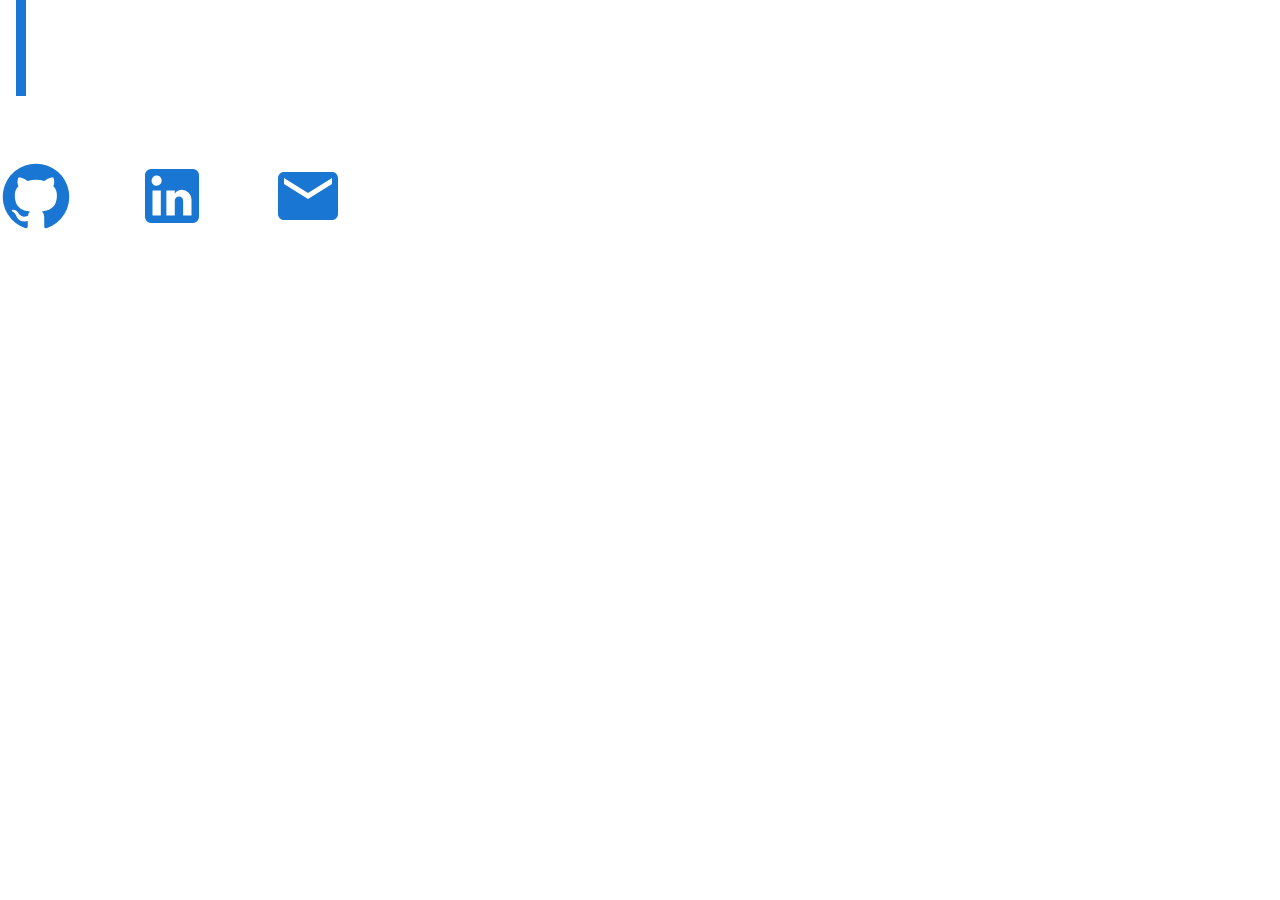
==== index.html @ e05b1ebb "Updates" ====
<!DOCTYPE html><html lang="en" class="__className_44dabe"><head><meta charSet="utf-8"/><meta name="viewport" content="width=device-width, initial-scale=1"/><link rel="stylesheet" href="/website-build/_next/static/css/e8fe97ada428298b.css" data-precedence="next"/><link rel="stylesheet" href="/website-build/_next/static/css/3a82fc1472b6bb05.css" data-precedence="next"/><link rel="preload" as="script" fetchPriority="low" href="/website-build/_next/static/chunks/webpack-947803f2d8a65e13.js"/><script src="/website-build/_next/static/chunks/fd9d1056-d5b733dbcd8c54a1.js" async=""></script><script src="/website-build/_next/static/chunks/117-b6a5d0a01ce06315.js" async=""></script><script src="/website-build/_next/static/chunks/main-app-50cdcb3164bb8b66.js" async=""></script><script src="/website-build/_next/static/chunks/327-fd8b7369ca1334af.js" async=""></script><script src="/website-build/_next/static/chunks/928-8347e9b13b8f50fe.js" async=""></script><script src="/website-build/_next/static/chunks/app/page-9af390b9cbb44f68.js" async=""></script><script src="/website-build/_next/static/chunks/938-7ade468c02d6ae38.js" async=""></script><script src="/website-build/_next/static/chunks/app/layout-f3f5866c9e7e3c21.js" async=""></script><title>mokbel.dev</title><meta name="description" content="Personal Website"/><script src="/website-build/_next/static/chunks/polyfills-42372ed130431b0a.js" noModule=""></script><style data-emotion="mui-global y6euv5">html{-webkit-font-smoothing:antialiased;-moz-osx-font-smoothing:grayscale;box-sizing:border-box;-webkit-text-size-adjust:100%;}*,*::before,*::after{box-sizing:inherit;}strong,b{font-weight:700;}body{margin:0;color:rgba(0, 0, 0, 0.87);font-family:var(--font-roboto);font-weight:400;font-size:1rem;line-height:1.5;background-color:#fff;}@media print{body{background-color:#fff;}}body::backdrop{background-color:#fff;}</style><style data-emotion="mui-global 0"></style><style data-emotion="mui 1r7uait 17jzeau 1x6xssp e5cudg 10xgo81 693i66 r39245">.mui-1r7uait{display:-webkit-box;display:-webkit-flex;display:-ms-flexbox;display:flex;-webkit-flex-direction:column;-ms-flex-direction:column;flex-direction:column;}.mui-1r7uait>:not(style):not(style){margin:0;}.mui-1r7uait>:not(style)~:not(style){margin-top:64px;}.mui-17jzeau{margin:0;font-family:var(--font-roboto);font-weight:300;font-size:6rem;line-height:1.167;color:#1976d2;font-family:'__Fira_Code_5d20d9','__Fira_Code_Fallback_5d20d9';}.mui-1x6xssp{margin-left:16px;width:0.1em;height:1em;background-color:#1976d2;-webkit-animation:blink 500ms infinite step-end;animation:blink 500ms infinite step-end;}@-webkit-keyframes blink{from{opacity:0;}50%{opacity:1;}}@keyframes blink{from{opacity:0;}50%{opacity:1;}}.mui-e5cudg{display:-webkit-box;display:-webkit-flex;display:-ms-flexbox;display:flex;-webkit-flex-direction:row;-ms-flex-direction:row;flex-direction:row;}.mui-e5cudg>:not(style):not(style){margin:0;}.mui-e5cudg>:not(style)~:not(style){margin-left:64px;}.mui-10xgo81{font-family:var(--font-roboto);font-weight:500;font-size:0.875rem;line-height:1.75;text-transform:uppercase;min-width:64px;padding:6px 16px;border:0;border-radius:4px;-webkit-transition:background-color 250ms cubic-bezier(0.4, 0, 0.2, 1) 0ms,box-shadow 250ms cubic-bezier(0.4, 0, 0.2, 1) 0ms,border-color 250ms cubic-bezier(0.4, 0, 0.2, 1) 0ms,color 250ms cubic-bezier(0.4, 0, 0.2, 1) 0ms;transition:background-color 250ms cubic-bezier(0.4, 0, 0.2, 1) 0ms,box-shadow 250ms cubic-bezier(0.4, 0, 0.2, 1) 0ms,border-color 250ms cubic-bezier(0.4, 0, 0.2, 1) 0ms,color 250ms cubic-bezier(0.4, 0, 0.2, 1) 0ms;color:var(--variant-containedColor);background-color:var(--variant-containedBg);box-shadow:0px 3px 1px -2px rgba(0,0,0,0.2),0px 2px 2px 0px rgba(0,0,0,0.14),0px 1px 5px 0px rgba(0,0,0,0.12);--variant-textColor:#1976d2;--variant-outlinedColor:#1976d2;--variant-outlinedBorder:rgba(25, 118, 210, 0.5);--variant-containedColor:#fff;--variant-containedBg:#1976d2;box-shadow:none;padding:0px;color:var(--variant-containedBg);background-color:transparent;}.mui-10xgo81:hover{-webkit-text-decoration:none;text-decoration:none;}.mui-10xgo81.Mui-disabled{color:rgba(0, 0, 0, 0.26);}.mui-10xgo81:hover{box-shadow:0px 2px 4px -1px rgba(0,0,0,0.2),0px 4px 5px 0px rgba(0,0,0,0.14),0px 1px 10px 0px rgba(0,0,0,0.12);}@media (hover: none){.mui-10xgo81:hover{box-shadow:0px 3px 1px -2px rgba(0,0,0,0.2),0px 2px 2px 0px rgba(0,0,0,0.14),0px 1px 5px 0px rgba(0,0,0,0.12);}}.mui-10xgo81:active{box-shadow:0px 5px 5px -3px rgba(0,0,0,0.2),0px 8px 10px 1px rgba(0,0,0,0.14),0px 3px 14px 2px rgba(0,0,0,0.12);}.mui-10xgo81.Mui-focusVisible{box-shadow:0px 3px 5px -1px rgba(0,0,0,0.2),0px 6px 10px 0px rgba(0,0,0,0.14),0px 1px 18px 0px rgba(0,0,0,0.12);}.mui-10xgo81.Mui-disabled{color:rgba(0, 0, 0, 0.26);box-shadow:none;background-color:rgba(0, 0, 0, 0.12);}@media (hover: hover){.mui-10xgo81:hover{--variant-containedBg:#1565c0;--variant-textBg:rgba(25, 118, 210, 0.04);--variant-outlinedBorder:#1976d2;--variant-outlinedBg:rgba(25, 118, 210, 0.04);}}.mui-10xgo81:hover{box-shadow:none;}.mui-10xgo81.Mui-focusVisible{box-shadow:none;}.mui-10xgo81:active{box-shadow:none;}.mui-10xgo81.Mui-disabled{box-shadow:none;}.mui-693i66{display:-webkit-inline-box;display:-webkit-inline-flex;display:-ms-inline-flexbox;display:inline-flex;-webkit-align-items:center;-webkit-box-align:center;-ms-flex-align:center;align-items:center;-webkit-box-pack:center;-ms-flex-pack:center;-webkit-justify-content:center;justify-content:center;position:relative;box-sizing:border-box;-webkit-tap-highlight-color:transparent;background-color:transparent;outline:0;border:0;margin:0;border-radius:0;padding:0;cursor:pointer;-webkit-user-select:none;-moz-user-select:none;-ms-user-select:none;user-select:none;vertical-align:middle;-moz-appearance:none;-webkit-appearance:none;-webkit-text-decoration:none;text-decoration:none;color:inherit;font-family:var(--font-roboto);font-weight:500;font-size:0.875rem;line-height:1.75;text-transform:uppercase;min-width:64px;padding:6px 16px;border:0;border-radius:4px;-webkit-transition:background-color 250ms cubic-bezier(0.4, 0, 0.2, 1) 0ms,box-shadow 250ms cubic-bezier(0.4, 0, 0.2, 1) 0ms,border-color 250ms cubic-bezier(0.4, 0, 0.2, 1) 0ms,color 250ms cubic-bezier(0.4, 0, 0.2, 1) 0ms;transition:background-color 250ms cubic-bezier(0.4, 0, 0.2, 1) 0ms,box-shadow 250ms cubic-bezier(0.4, 0, 0.2, 1) 0ms,border-color 250ms cubic-bezier(0.4, 0, 0.2, 1) 0ms,color 250ms cubic-bezier(0.4, 0, 0.2, 1) 0ms;color:var(--variant-containedColor);background-color:var(--variant-containedBg);box-shadow:0px 3px 1px -2px rgba(0,0,0,0.2),0px 2px 2px 0px rgba(0,0,0,0.14),0px 1px 5px 0px rgba(0,0,0,0.12);--variant-textColor:#1976d2;--variant-outlinedColor:#1976d2;--variant-outlinedBorder:rgba(25, 118, 210, 0.5);--variant-containedColor:#fff;--variant-containedBg:#1976d2;box-shadow:none;padding:0px;color:var(--variant-containedBg);background-color:transparent;}.mui-693i66::-moz-focus-inner{border-style:none;}.mui-693i66.Mui-disabled{pointer-events:none;cursor:default;}@media print{.mui-693i66{-webkit-print-color-adjust:exact;color-adjust:exact;}}.mui-693i66:hover{-webkit-text-decoration:none;text-decoration:none;}.mui-693i66.Mui-disabled{color:rgba(0, 0, 0, 0.26);}.mui-693i66:hover{box-shadow:0px 2px 4px -1px rgba(0,0,0,0.2),0px 4px 5px 0px rgba(0,0,0,0.14),0px 1px 10px 0px rgba(0,0,0,0.12);}@media (hover: none){.mui-693i66:hover{box-shadow:0px 3px 1px -2px rgba(0,0,0,0.2),0px 2px 2px 0px rgba(0,0,0,0.14),0px 1px 5px 0px rgba(0,0,0,0.12);}}.mui-693i66:active{box-shadow:0px 5px 5px -3px rgba(0,0,0,0.2),0px 8px 10px 1px rgba(0,0,0,0.14),0px 3px 14px 2px rgba(0,0,0,0.12);}.mui-693i66.Mui-focusVisible{box-shadow:0px 3px 5px -1px rgba(0,0,0,0.2),0px 6px 10px 0px rgba(0,0,0,0.14),0px 1px 18px 0px rgba(0,0,0,0.12);}.mui-693i66.Mui-disabled{color:rgba(0, 0, 0, 0.26);box-shadow:none;background-color:rgba(0, 0, 0, 0.12);}@media (hover: hover){.mui-693i66:hover{--variant-containedBg:#1565c0;--variant-textBg:rgba(25, 118, 210, 0.04);--variant-outlinedBorder:#1976d2;--variant-outlinedBg:rgba(25, 118, 210, 0.04);}}.mui-693i66:hover{box-shadow:none;}.mui-693i66.Mui-focusVisible{box-shadow:none;}.mui-693i66:active{box-shadow:none;}.mui-693i66.Mui-disabled{box-shadow:none;}.mui-r39245{-webkit-user-select:none;-moz-user-select:none;-ms-user-select:none;user-select:none;width:1em;height:1em;display:inline-block;-webkit-flex-shrink:0;-ms-flex-negative:0;flex-shrink:0;-webkit-transition:fill 200ms cubic-bezier(0.4, 0, 0.2, 1) 0ms;transition:fill 200ms cubic-bezier(0.4, 0, 0.2, 1) 0ms;fill:currentColor;font-size:1.5rem;font-size:72px;padding:0px;}</style></head><body><div class="MuiStack-root h-screen justify-center mui-1r7uait"><h1 class="MuiTypography-root MuiTypography-h1 flex justify-center mui-17jzeau"><div class="MuiBox-root mui-1x6xssp"></div></h1><div class="MuiStack-root justify-center mui-e5cudg"><a class="MuiButtonBase-root MuiButton-root MuiButton-contained MuiButton-containedPrimary MuiButton-sizeMedium MuiButton-containedSizeMedium MuiButton-colorPrimary MuiButton-disableElevation MuiButton-root MuiButton-contained MuiButton-containedPrimary MuiButton-sizeMedium MuiButton-containedSizeMedium MuiButton-colorPrimary MuiButton-disableElevation mui-693i66" tabindex="0" target="_blank" href="https://github.com/AbdeI1" rel="noopener"><svg class="MuiSvgIcon-root MuiSvgIcon-fontSizeMedium mui-r39245" focusable="false" aria-hidden="true" viewBox="0 0 24 24" data-testid="GitHubIcon"><path d="M12 1.27a11 11 0 00-3.48 21.46c.55.09.73-.28.73-.55v-1.84c-3.03.64-3.67-1.46-3.67-1.46-.55-1.29-1.28-1.65-1.28-1.65-.92-.65.1-.65.1-.65 1.1 0 1.73 1.1 1.73 1.1.92 1.65 2.57 1.2 3.21.92a2 2 0 01.64-1.47c-2.47-.27-5.04-1.19-5.04-5.5 0-1.1.46-2.1 1.2-2.84a3.76 3.76 0 010-2.93s.91-.28 3.11 1.1c1.8-.49 3.7-.49 5.5 0 2.1-1.38 3.02-1.1 3.02-1.1a3.76 3.76 0 010 2.93c.83.74 1.2 1.74 1.2 2.94 0 4.21-2.57 5.13-5.04 5.4.45.37.82.92.82 2.02v3.03c0 .27.1.64.73.55A11 11 0 0012 1.27"></path></svg></a><a class="MuiButtonBase-root MuiButton-root MuiButton-contained MuiButton-containedPrimary MuiButton-sizeMedium MuiButton-containedSizeMedium MuiButton-colorPrimary MuiButton-disableElevation MuiButton-root MuiButton-contained MuiButton-containedPrimary MuiButton-sizeMedium MuiButton-containedSizeMedium MuiButton-colorPrimary MuiButton-disableElevation mui-693i66" tabindex="0" target="_blank" href="https://www.linkedin.com/in/abdelrahman-mokbel/" rel="noopener"><svg class="MuiSvgIcon-root MuiSvgIcon-fontSizeMedium mui-r39245" focusable="false" aria-hidden="true" viewBox="0 0 24 24" data-testid="LinkedInIcon"><path d="M19 3a2 2 0 0 1 2 2v14a2 2 0 0 1-2 2H5a2 2 0 0 1-2-2V5a2 2 0 0 1 2-2h14m-.5 15.5v-5.3a3.26 3.26 0 0 0-3.26-3.26c-.85 0-1.84.52-2.32 1.3v-1.11h-2.79v8.37h2.79v-4.93c0-.77.62-1.4 1.39-1.4a1.4 1.4 0 0 1 1.4 1.4v4.93h2.79M6.88 8.56a1.68 1.68 0 0 0 1.68-1.68c0-.93-.75-1.69-1.68-1.69a1.69 1.69 0 0 0-1.69 1.69c0 .93.76 1.68 1.69 1.68m1.39 9.94v-8.37H5.5v8.37h2.77z"></path></svg></a><a class="MuiButtonBase-root MuiButton-root MuiButton-contained MuiButton-containedPrimary MuiButton-sizeMedium MuiButton-containedSizeMedium MuiButton-colorPrimary MuiButton-disableElevation MuiButton-root MuiButton-contained MuiButton-containedPrimary MuiButton-sizeMedium MuiButton-containedSizeMedium MuiButton-colorPrimary MuiButton-disableElevation mui-693i66" tabindex="0" target="_blank" href="mailto:abdelrahmanmmokbel@gmail.com" rel="noopener"><svg class="MuiSvgIcon-root MuiSvgIcon-fontSizeMedium mui-r39245" focusable="false" aria-hidden="true" viewBox="0 0 24 24" data-testid="EmailIcon"><path d="M20 4H4c-1.1 0-1.99.9-1.99 2L2 18c0 1.1.9 2 2 2h16c1.1 0 2-.9 2-2V6c0-1.1-.9-2-2-2m0 4-8 5-8-5V6l8 5 8-5z"></path></svg></a></div></div><script src="/website-build/_next/static/chunks/webpack-947803f2d8a65e13.js" async=""></script><script>(self.__next_f=self.__next_f||[]).push([0]);self.__next_f.push([2,null])</script><script>self.__next_f.push([1,"1:HL[\"/website-build/_next/static/css/e8fe97ada428298b.css\",\"style\"]\n2:HL[\"/website-build/_next/static/css/3a82fc1472b6bb05.css\",\"style\"]\n"])</script><script>self.__next_f.push([1,"3:I[2846,[],\"\"]\n5:I[1530,[\"327\",\"static/chunks/327-fd8b7369ca1334af.js\",\"928\",\"static/chunks/928-8347e9b13b8f50fe.js\",\"931\",\"static/chunks/app/page-9af390b9cbb44f68.js\"],\"default\"]\n6:I[3792,[\"327\",\"static/chunks/327-fd8b7369ca1334af.js\",\"928\",\"static/chunks/928-8347e9b13b8f50fe.js\",\"931\",\"static/chunks/app/page-9af390b9cbb44f68.js\"],\"TypeWriter\"]\n7:I[9581,[\"327\",\"static/chunks/327-fd8b7369ca1334af.js\",\"928\",\"static/chunks/928-8347e9b13b8f50fe.js\",\"931\",\"static/chunks/app/page-9af390b9cbb44f68.js\"],\"default\"]\n8:I[7601,[\"327\",\"static/chunks/327-fd8b7369ca1334af.js\",\"928\",\"static/chunks/928-8347e9b13b8f50fe.js\",\"931\",\"static/chunks/app/page-9af390b9cbb44f68.js\"],\"default\"]\n9:I[3706,[\"327\",\"static/chunks/327-fd8b7369ca1334af.js\",\"928\",\"static/chunks/928-8347e9b13b8f50fe.js\",\"931\",\"static/chunks/app/page-9af390b9cbb44f68.js\"],\"default\"]\na:I[1360,[\"327\",\"static/chunks/327-fd8b7369ca1334af.js\",\"928\",\"static/chunks/928-8347e9b13b8f50fe.js\",\"931\",\"static/chunks/app/page-9af390b9cbb44f68.js\"],\"default\"]\nb:I[291,[\"327\",\"static/chunks/327-fd8b7369ca1334af.js\",\"938\",\"static/chunks/938-7ade468c02d6ae38.js\",\"185\",\"static/chunks/app/layout-f3f5866c9e7e3c21.js\"],\"default\"]\nc:I[2145,[\"327\",\"static/chunks/327-fd8b7369ca1334af.js\",\"938\",\"static/chunks/938-7ade468c02d6ae38.js\",\"185\",\"static/chunks/app/layout-f3f5866c9e7e3c21.js\"],\"default\"]\nd:I[9500,[\"327\",\"static/chunks/327-fd8b7369ca1334af.js\",\"938\",\"static/chunks/938-7ade468c02d6ae38.js\",\"185\",\"static/chunks/app/layout-f3f5866c9e7e3c21.js\"],\"default\"]\ne:I[3062,[\"327\",\"static/chunks/327-fd8b7369ca1334af.js\",\"938\",\"static/chunks/938-7ade468c02d6ae38.js\",\"185\",\"static/chunks/app/layout-f3f5866c9e7e3c21.js\"],\"default\"]\nf:I[4707,[],\"\"]\n10:I[6423,[],\"\"]\n12:I[1060,[],\"\"]\n13:[]\n"])</script><script>self.__next_f.push([1,"0:[\"$\",\"$L3\",null,{\"buildId\":\"EjnTlNpWVt8RBeDaIZHJJ\",\"assetPrefix\":\"/website-build\",\"urlParts\":[\"\",\"\"],\"initialTree\":[\"\",{\"children\":[\"__PAGE__\",{}]},\"$undefined\",\"$undefined\",true],\"initialSeedData\":[\"\",{\"children\":[\"__PAGE__\",{},[[\"$L4\",[\"$\",\"$L5\",null,{\"spacing\":8,\"className\":\"h-screen justify-center\",\"children\":[[\"$\",\"$L6\",null,{\"variant\":\"h1\",\"color\":\"primary\",\"fontFamily\":\"'__Fira_Code_5d20d9', '__Fira_Code_Fallback_5d20d9'\",\"children\":\"Abdelrahman Mokbel\"}],[\"$\",\"$L5\",null,{\"direction\":\"row\",\"spacing\":8,\"className\":\"justify-center\",\"children\":[[\"$\",\"$L7\",\"0\",{\"disableElevation\":true,\"target\":\"_blank\",\"href\":\"https://github.com/AbdeI1\",\"rel\":\"noopener\",\"variant\":\"contained\",\"sx\":{\"padding\":0,\"color\":\"var(--variant-containedBg)\",\"bgcolor\":\"transparent\"},\"children\":[\"$\",\"$L8\",null,{\"sx\":{\"fontSize\":72,\"padding\":0}}]}],[\"$\",\"$L7\",\"1\",{\"disableElevation\":true,\"target\":\"_blank\",\"href\":\"https://www.linkedin.com/in/abdelrahman-mokbel/\",\"rel\":\"noopener\",\"variant\":\"contained\",\"sx\":{\"padding\":0,\"color\":\"var(--variant-containedBg)\",\"bgcolor\":\"transparent\"},\"children\":[\"$\",\"$L9\",null,{\"sx\":{\"fontSize\":72,\"padding\":0}}]}],[\"$\",\"$L7\",\"2\",{\"disableElevation\":true,\"target\":\"_blank\",\"href\":\"mailto:abdelrahmanmmokbel@gmail.com\",\"rel\":\"noopener\",\"variant\":\"contained\",\"sx\":{\"padding\":0,\"color\":\"var(--variant-containedBg)\",\"bgcolor\":\"transparent\"},\"children\":[\"$\",\"$La\",null,{\"sx\":{\"fontSize\":72,\"padding\":0}}]}]]}]]}],[[\"$\",\"link\",\"0\",{\"rel\":\"stylesheet\",\"href\":\"/website-build/_next/static/css/3a82fc1472b6bb05.css\",\"precedence\":\"next\",\"crossOrigin\":\"$undefined\"}]]],null],null]},[[[[\"$\",\"link\",\"0\",{\"rel\":\"stylesheet\",\"href\":\"/website-build/_next/static/css/e8fe97ada428298b.css\",\"precedence\":\"next\",\"crossOrigin\":\"$undefined\"}]],[\"$\",\"$Lb\",null,{\"children\":[\"$\",\"$Lc\",null,{\"theme\":\"$d\",\"children\":[[\"$\",\"$Le\",null,{}],[\"$\",\"html\",null,{\"lang\":\"en\",\"className\":\"__className_44dabe\",\"children\":[\"$\",\"body\",null,{\"children\":[\"$\",\"$Lf\",null,{\"parallelRouterKey\":\"children\",\"segmentPath\":[\"children\"],\"error\":\"$undefined\",\"errorStyles\":\"$undefined\",\"errorScripts\":\"$undefined\",\"template\":[\"$\",\"$L10\",null,{}],\"templateStyles\":\"$undefined\",\"templateScripts\":\"$undefined\",\"notFound\":[[\"$\",\"title\",null,{\"children\":\"404: This page could not be found.\"}],[\"$\",\"div\",null,{\"style\":{\"fontFamily\":\"system-ui,\\\"Segoe UI\\\",Roboto,Helvetica,Arial,sans-serif,\\\"Apple Color Emoji\\\",\\\"Segoe UI Emoji\\\"\",\"height\":\"100vh\",\"textAlign\":\"center\",\"display\":\"flex\",\"flexDirection\":\"column\",\"alignItems\":\"center\",\"justifyContent\":\"center\"},\"children\":[\"$\",\"div\",null,{\"children\":[[\"$\",\"style\",null,{\"dangerouslySetInnerHTML\":{\"__html\":\"body{color:#000;background:#fff;margin:0}.next-error-h1{border-right:1px solid rgba(0,0,0,.3)}@media (prefers-color-scheme:dark){body{color:#fff;background:#000}.next-error-h1{border-right:1px solid rgba(255,255,255,.3)}}\"}}],[\"$\",\"h1\",null,{\"className\":\"next-error-h1\",\"style\":{\"display\":\"inline-block\",\"margin\":\"0 20px 0 0\",\"padding\":\"0 23px 0 0\",\"fontSize\":24,\"fontWeight\":500,\"verticalAlign\":\"top\",\"lineHeight\":\"49px\"},\"children\":\"404\"}],[\"$\",\"div\",null,{\"style\":{\"display\":\"inline-block\"},\"children\":[\"$\",\"h2\",null,{\"style\":{\"fontSize\":14,\"fontWeight\":400,\"lineHeight\":\"49px\",\"margin\":0},\"children\":\"This page could not be found.\"}]}]]}]}]],\"notFoundStyles\":[]}]}]}]]}]}]],null],null],\"couldBeIntercepted\":false,\"initialHead\":[null,\"$L11\"],\"globalErrorComponent\":\"$12\",\"missingSlots\":\"$W13\"}]\n"])</script><script>self.__next_f.push([1,"11:[[\"$\",\"meta\",\"0\",{\"name\":\"viewport\",\"content\":\"width=device-width, initial-scale=1\"}],[\"$\",\"meta\",\"1\",{\"charSet\":\"utf-8\"}],[\"$\",\"title\",\"2\",{\"children\":\"mokbel.dev\"}],[\"$\",\"meta\",\"3\",{\"name\":\"description\",\"content\":\"Personal Website\"}]]\n4:null\n"])</script></body></html>
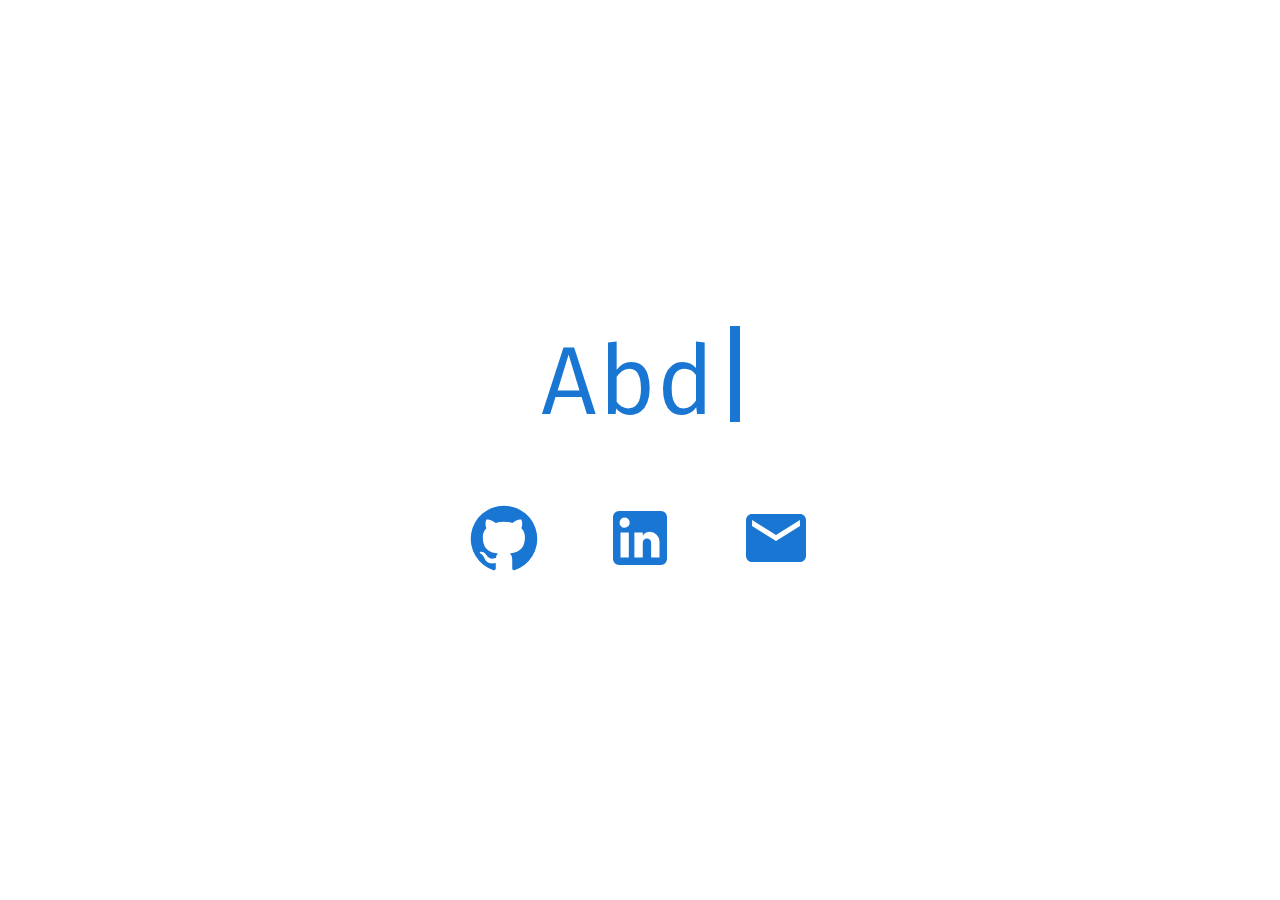
==== commit 09813cda: "Updates" ====
--- a/index.html
+++ b/index.html
@@ -1 +1 @@
-<!DOCTYPE html><html lang="en" class="__className_44dabe"><head><meta charSet="utf-8"/><meta name="viewport" content="width=device-width, initial-scale=1"/><link rel="stylesheet" href="/website-build/_next/static/css/e8fe97ada428298b.css" data-precedence="next"/><link rel="stylesheet" href="/website-build/_next/static/css/3a82fc1472b6bb05.css" data-precedence="next"/><link rel="preload" as="script" fetchPriority="low" href="/website-build/_next/static/chunks/webpack-947803f2d8a65e13.js"/><script src="/website-build/_next/static/chunks/fd9d1056-d5b733dbcd8c54a1.js" async=""></script><script src="/website-build/_next/static/chunks/117-b6a5d0a01ce06315.js" async=""></script><script src="/website-build/_next/static/chunks/main-app-50cdcb3164bb8b66.js" async=""></script><script src="/website-build/_next/static/chunks/327-fd8b7369ca1334af.js" async=""></script><script src="/website-build/_next/static/chunks/928-8347e9b13b8f50fe.js" async=""></script><script src="/website-build/_next/static/chunks/app/page-9af390b9cbb44f68.js" async=""></script><script src="/website-build/_next/static/chunks/938-7ade468c02d6ae38.js" async=""></script><script src="/website-build/_next/static/chunks/app/layout-f3f5866c9e7e3c21.js" async=""></script><title>mokbel.dev</title><meta name="description" content="Personal Website"/><script src="/website-build/_next/static/chunks/polyfills-42372ed130431b0a.js" noModule=""></script><style data-emotion="mui-global y6euv5">html{-webkit-font-smoothing:antialiased;-moz-osx-font-smoothing:grayscale;box-sizing:border-box;-webkit-text-size-adjust:100%;}*,*::before,*::after{box-sizing:inherit;}strong,b{font-weight:700;}body{margin:0;color:rgba(0, 0, 0, 0.87);font-family:var(--font-roboto);font-weight:400;font-size:1rem;line-height:1.5;background-color:#fff;}@media print{body{background-color:#fff;}}body::backdrop{background-color:#fff;}</style><style data-emotion="mui-global 0"></style><style data-emotion="mui 1r7uait 17jzeau 1x6xssp e5cudg 10xgo81 693i66 r39245">.mui-1r7uait{display:-webkit-box;display:-webkit-flex;display:-ms-flexbox;display:flex;-webkit-flex-direction:column;-ms-flex-direction:column;flex-direction:column;}.mui-1r7uait>:not(style):not(style){margin:0;}.mui-1r7uait>:not(style)~:not(style){margin-top:64px;}.mui-17jzeau{margin:0;font-family:var(--font-roboto);font-weight:300;font-size:6rem;line-height:1.167;color:#1976d2;font-family:'__Fira_Code_5d20d9','__Fira_Code_Fallback_5d20d9';}.mui-1x6xssp{margin-left:16px;width:0.1em;height:1em;background-color:#1976d2;-webkit-animation:blink 500ms infinite step-end;animation:blink 500ms infinite step-end;}@-webkit-keyframes blink{from{opacity:0;}50%{opacity:1;}}@keyframes blink{from{opacity:0;}50%{opacity:1;}}.mui-e5cudg{display:-webkit-box;display:-webkit-flex;display:-ms-flexbox;display:flex;-webkit-flex-direction:row;-ms-flex-direction:row;flex-direction:row;}.mui-e5cudg>:not(style):not(style){margin:0;}.mui-e5cudg>:not(style)~:not(style){margin-left:64px;}.mui-10xgo81{font-family:var(--font-roboto);font-weight:500;font-size:0.875rem;line-height:1.75;text-transform:uppercase;min-width:64px;padding:6px 16px;border:0;border-radius:4px;-webkit-transition:background-color 250ms cubic-bezier(0.4, 0, 0.2, 1) 0ms,box-shadow 250ms cubic-bezier(0.4, 0, 0.2, 1) 0ms,border-color 250ms cubic-bezier(0.4, 0, 0.2, 1) 0ms,color 250ms cubic-bezier(0.4, 0, 0.2, 1) 0ms;transition:background-color 250ms cubic-bezier(0.4, 0, 0.2, 1) 0ms,box-shadow 250ms cubic-bezier(0.4, 0, 0.2, 1) 0ms,border-color 250ms cubic-bezier(0.4, 0, 0.2, 1) 0ms,color 250ms cubic-bezier(0.4, 0, 0.2, 1) 0ms;color:var(--variant-containedColor);background-color:var(--variant-containedBg);box-shadow:0px 3px 1px -2px rgba(0,0,0,0.2),0px 2px 2px 0px rgba(0,0,0,0.14),0px 1px 5px 0px rgba(0,0,0,0.12);--variant-textColor:#1976d2;--variant-outlinedColor:#1976d2;--variant-outlinedBorder:rgba(25, 118, 210, 0.5);--variant-containedColor:#fff;--variant-containedBg:#1976d2;box-shadow:none;padding:0px;color:var(--variant-containedBg);background-color:transparent;}.mui-10xgo81:hover{-webkit-text-decoration:none;text-decoration:none;}.mui-10xgo81.Mui-disabled{color:rgba(0, 0, 0, 0.26);}.mui-10xgo81:hover{box-shadow:0px 2px 4px -1px rgba(0,0,0,0.2),0px 4px 5px 0px rgba(0,0,0,0.14),0px 1px 10px 0px rgba(0,0,0,0.12);}@media (hover: none){.mui-10xgo81:hover{box-shadow:0px 3px 1px -2px rgba(0,0,0,0.2),0px 2px 2px 0px rgba(0,0,0,0.14),0px 1px 5px 0px rgba(0,0,0,0.12);}}.mui-10xgo81:active{box-shadow:0px 5px 5px -3px rgba(0,0,0,0.2),0px 8px 10px 1px rgba(0,0,0,0.14),0px 3px 14px 2px rgba(0,0,0,0.12);}.mui-10xgo81.Mui-focusVisible{box-shadow:0px 3px 5px -1px rgba(0,0,0,0.2),0px 6px 10px 0px rgba(0,0,0,0.14),0px 1px 18px 0px rgba(0,0,0,0.12);}.mui-10xgo81.Mui-disabled{color:rgba(0, 0, 0, 0.26);box-shadow:none;background-color:rgba(0, 0, 0, 0.12);}@media (hover: hover){.mui-10xgo81:hover{--variant-containedBg:#1565c0;--variant-textBg:rgba(25, 118, 210, 0.04);--variant-outlinedBorder:#1976d2;--variant-outlinedBg:rgba(25, 118, 210, 0.04);}}.mui-10xgo81:hover{box-shadow:none;}.mui-10xgo81.Mui-focusVisible{box-shadow:none;}.mui-10xgo81:active{box-shadow:none;}.mui-10xgo81.Mui-disabled{box-shadow:none;}.mui-693i66{display:-webkit-inline-box;display:-webkit-inline-flex;display:-ms-inline-flexbox;display:inline-flex;-webkit-align-items:center;-webkit-box-align:center;-ms-flex-align:center;align-items:center;-webkit-box-pack:center;-ms-flex-pack:center;-webkit-justify-content:center;justify-content:center;position:relative;box-sizing:border-box;-webkit-tap-highlight-color:transparent;background-color:transparent;outline:0;border:0;margin:0;border-radius:0;padding:0;cursor:pointer;-webkit-user-select:none;-moz-user-select:none;-ms-user-select:none;user-select:none;vertical-align:middle;-moz-appearance:none;-webkit-appearance:none;-webkit-text-decoration:none;text-decoration:none;color:inherit;font-family:var(--font-roboto);font-weight:500;font-size:0.875rem;line-height:1.75;text-transform:uppercase;min-width:64px;padding:6px 16px;border:0;border-radius:4px;-webkit-transition:background-color 250ms cubic-bezier(0.4, 0, 0.2, 1) 0ms,box-shadow 250ms cubic-bezier(0.4, 0, 0.2, 1) 0ms,border-color 250ms cubic-bezier(0.4, 0, 0.2, 1) 0ms,color 250ms cubic-bezier(0.4, 0, 0.2, 1) 0ms;transition:background-color 250ms cubic-bezier(0.4, 0, 0.2, 1) 0ms,box-shadow 250ms cubic-bezier(0.4, 0, 0.2, 1) 0ms,border-color 250ms cubic-bezier(0.4, 0, 0.2, 1) 0ms,color 250ms cubic-bezier(0.4, 0, 0.2, 1) 0ms;color:var(--variant-containedColor);background-color:var(--variant-containedBg);box-shadow:0px 3px 1px -2px rgba(0,0,0,0.2),0px 2px 2px 0px rgba(0,0,0,0.14),0px 1px 5px 0px rgba(0,0,0,0.12);--variant-textColor:#1976d2;--variant-outlinedColor:#1976d2;--variant-outlinedBorder:rgba(25, 118, 210, 0.5);--variant-containedColor:#fff;--variant-containedBg:#1976d2;box-shadow:none;padding:0px;color:var(--variant-containedBg);background-color:transparent;}.mui-693i66::-moz-focus-inner{border-style:none;}.mui-693i66.Mui-disabled{pointer-events:none;cursor:default;}@media print{.mui-693i66{-webkit-print-color-adjust:exact;color-adjust:exact;}}.mui-693i66:hover{-webkit-text-decoration:none;text-decoration:none;}.mui-693i66.Mui-disabled{color:rgba(0, 0, 0, 0.26);}.mui-693i66:hover{box-shadow:0px 2px 4px -1px rgba(0,0,0,0.2),0px 4px 5px 0px rgba(0,0,0,0.14),0px 1px 10px 0px rgba(0,0,0,0.12);}@media (hover: none){.mui-693i66:hover{box-shadow:0px 3px 1px -2px rgba(0,0,0,0.2),0px 2px 2px 0px rgba(0,0,0,0.14),0px 1px 5px 0px rgba(0,0,0,0.12);}}.mui-693i66:active{box-shadow:0px 5px 5px -3px rgba(0,0,0,0.2),0px 8px 10px 1px rgba(0,0,0,0.14),0px 3px 14px 2px rgba(0,0,0,0.12);}.mui-693i66.Mui-focusVisible{box-shadow:0px 3px 5px -1px rgba(0,0,0,0.2),0px 6px 10px 0px rgba(0,0,0,0.14),0px 1px 18px 0px rgba(0,0,0,0.12);}.mui-693i66.Mui-disabled{color:rgba(0, 0, 0, 0.26);box-shadow:none;background-color:rgba(0, 0, 0, 0.12);}@media (hover: hover){.mui-693i66:hover{--variant-containedBg:#1565c0;--variant-textBg:rgba(25, 118, 210, 0.04);--variant-outlinedBorder:#1976d2;--variant-outlinedBg:rgba(25, 118, 210, 0.04);}}.mui-693i66:hover{box-shadow:none;}.mui-693i66.Mui-focusVisible{box-shadow:none;}.mui-693i66:active{box-shadow:none;}.mui-693i66.Mui-disabled{box-shadow:none;}.mui-r39245{-webkit-user-select:none;-moz-user-select:none;-ms-user-select:none;user-select:none;width:1em;height:1em;display:inline-block;-webkit-flex-shrink:0;-ms-flex-negative:0;flex-shrink:0;-webkit-transition:fill 200ms cubic-bezier(0.4, 0, 0.2, 1) 0ms;transition:fill 200ms cubic-bezier(0.4, 0, 0.2, 1) 0ms;fill:currentColor;font-size:1.5rem;font-size:72px;padding:0px;}</style></head><body><div class="MuiStack-root h-screen justify-center mui-1r7uait"><h1 class="MuiTypography-root MuiTypography-h1 flex justify-center mui-17jzeau"><div class="MuiBox-root mui-1x6xssp"></div></h1><div class="MuiStack-root justify-center mui-e5cudg"><a class="MuiButtonBase-root MuiButton-root MuiButton-contained MuiButton-containedPrimary MuiButton-sizeMedium MuiButton-containedSizeMedium MuiButton-colorPrimary MuiButton-disableElevation MuiButton-root MuiButton-contained MuiButton-containedPrimary MuiButton-sizeMedium MuiButton-containedSizeMedium MuiButton-colorPrimary MuiButton-disableElevation mui-693i66" tabindex="0" target="_blank" href="https://github.com/AbdeI1" rel="noopener"><svg class="MuiSvgIcon-root MuiSvgIcon-fontSizeMedium mui-r39245" focusable="false" aria-hidden="true" viewBox="0 0 24 24" data-testid="GitHubIcon"><path d="M12 1.27a11 11 0 00-3.48 21.46c.55.09.73-.28.73-.55v-1.84c-3.03.64-3.67-1.46-3.67-1.46-.55-1.29-1.28-1.65-1.28-1.65-.92-.65.1-.65.1-.65 1.1 0 1.73 1.1 1.73 1.1.92 1.65 2.57 1.2 3.21.92a2 2 0 01.64-1.47c-2.47-.27-5.04-1.19-5.04-5.5 0-1.1.46-2.1 1.2-2.84a3.76 3.76 0 010-2.93s.91-.28 3.11 1.1c1.8-.49 3.7-.49 5.5 0 2.1-1.38 3.02-1.1 3.02-1.1a3.76 3.76 0 010 2.93c.83.74 1.2 1.74 1.2 2.94 0 4.21-2.57 5.13-5.04 5.4.45.37.82.92.82 2.02v3.03c0 .27.1.64.73.55A11 11 0 0012 1.27"></path></svg></a><a class="MuiButtonBase-root MuiButton-root MuiButton-contained MuiButton-containedPrimary MuiButton-sizeMedium MuiButton-containedSizeMedium MuiButton-colorPrimary MuiButton-disableElevation MuiButton-root MuiButton-contained MuiButton-containedPrimary MuiButton-sizeMedium MuiButton-containedSizeMedium MuiButton-colorPrimary MuiButton-disableElevation mui-693i66" tabindex="0" target="_blank" href="https://www.linkedin.com/in/abdelrahman-mokbel/" rel="noopener"><svg class="MuiSvgIcon-root MuiSvgIcon-fontSizeMedium mui-r39245" focusable="false" aria-hidden="true" viewBox="0 0 24 24" data-testid="LinkedInIcon"><path d="M19 3a2 2 0 0 1 2 2v14a2 2 0 0 1-2 2H5a2 2 0 0 1-2-2V5a2 2 0 0 1 2-2h14m-.5 15.5v-5.3a3.26 3.26 0 0 0-3.26-3.26c-.85 0-1.84.52-2.32 1.3v-1.11h-2.79v8.37h2.79v-4.93c0-.77.62-1.4 1.39-1.4a1.4 1.4 0 0 1 1.4 1.4v4.93h2.79M6.88 8.56a1.68 1.68 0 0 0 1.68-1.68c0-.93-.75-1.69-1.68-1.69a1.69 1.69 0 0 0-1.69 1.69c0 .93.76 1.68 1.69 1.68m1.39 9.94v-8.37H5.5v8.37h2.77z"></path></svg></a><a class="MuiButtonBase-root MuiButton-root MuiButton-contained MuiButton-containedPrimary MuiButton-sizeMedium MuiButton-containedSizeMedium MuiButton-colorPrimary MuiButton-disableElevation MuiButton-root MuiButton-contained MuiButton-containedPrimary MuiButton-sizeMedium MuiButton-containedSizeMedium MuiButton-colorPrimary MuiButton-disableElevation mui-693i66" tabindex="0" target="_blank" href="mailto:abdelrahmanmmokbel@gmail.com" rel="noopener"><svg class="MuiSvgIcon-root MuiSvgIcon-fontSizeMedium mui-r39245" focusable="false" aria-hidden="true" viewBox="0 0 24 24" data-testid="EmailIcon"><path d="M20 4H4c-1.1 0-1.99.9-1.99 2L2 18c0 1.1.9 2 2 2h16c1.1 0 2-.9 2-2V6c0-1.1-.9-2-2-2m0 4-8 5-8-5V6l8 5 8-5z"></path></svg></a></div></div><script src="/website-build/_next/static/chunks/webpack-947803f2d8a65e13.js" async=""></script><script>(self.__next_f=self.__next_f||[]).push([0]);self.__next_f.push([2,null])</script><script>self.__next_f.push([1,"1:HL[\"/website-build/_next/static/css/e8fe97ada428298b.css\",\"style\"]\n2:HL[\"/website-build/_next/static/css/3a82fc1472b6bb05.css\",\"style\"]\n"])</script><script>self.__next_f.push([1,"3:I[2846,[],\"\"]\n5:I[1530,[\"327\",\"static/chunks/327-fd8b7369ca1334af.js\",\"928\",\"static/chunks/928-8347e9b13b8f50fe.js\",\"931\",\"static/chunks/app/page-9af390b9cbb44f68.js\"],\"default\"]\n6:I[3792,[\"327\",\"static/chunks/327-fd8b7369ca1334af.js\",\"928\",\"static/chunks/928-8347e9b13b8f50fe.js\",\"931\",\"static/chunks/app/page-9af390b9cbb44f68.js\"],\"TypeWriter\"]\n7:I[9581,[\"327\",\"static/chunks/327-fd8b7369ca1334af.js\",\"928\",\"static/chunks/928-8347e9b13b8f50fe.js\",\"931\",\"static/chunks/app/page-9af390b9cbb44f68.js\"],\"default\"]\n8:I[7601,[\"327\",\"static/chunks/327-fd8b7369ca1334af.js\",\"928\",\"static/chunks/928-8347e9b13b8f50fe.js\",\"931\",\"static/chunks/app/page-9af390b9cbb44f68.js\"],\"default\"]\n9:I[3706,[\"327\",\"static/chunks/327-fd8b7369ca1334af.js\",\"928\",\"static/chunks/928-8347e9b13b8f50fe.js\",\"931\",\"static/chunks/app/page-9af390b9cbb44f68.js\"],\"default\"]\na:I[1360,[\"327\",\"static/chunks/327-fd8b7369ca1334af.js\",\"928\",\"static/chunks/928-8347e9b13b8f50fe.js\",\"931\",\"static/chunks/app/page-9af390b9cbb44f68.js\"],\"default\"]\nb:I[291,[\"327\",\"static/chunks/327-fd8b7369ca1334af.js\",\"938\",\"static/chunks/938-7ade468c02d6ae38.js\",\"185\",\"static/chunks/app/layout-f3f5866c9e7e3c21.js\"],\"default\"]\nc:I[2145,[\"327\",\"static/chunks/327-fd8b7369ca1334af.js\",\"938\",\"static/chunks/938-7ade468c02d6ae38.js\",\"185\",\"static/chunks/app/layout-f3f5866c9e7e3c21.js\"],\"default\"]\nd:I[9500,[\"327\",\"static/chunks/327-fd8b7369ca1334af.js\",\"938\",\"static/chunks/938-7ade468c02d6ae38.js\",\"185\",\"static/chunks/app/layout-f3f5866c9e7e3c21.js\"],\"default\"]\ne:I[3062,[\"327\",\"static/chunks/327-fd8b7369ca1334af.js\",\"938\",\"static/chunks/938-7ade468c02d6ae38.js\",\"185\",\"static/chunks/app/layout-f3f5866c9e7e3c21.js\"],\"default\"]\nf:I[4707,[],\"\"]\n10:I[6423,[],\"\"]\n12:I[1060,[],\"\"]\n13:[]\n"])</script><script>self.__next_f.push([1,"0:[\"$\",\"$L3\",null,{\"buildId\":\"EjnTlNpWVt8RBeDaIZHJJ\",\"assetPrefix\":\"/website-build\",\"urlParts\":[\"\",\"\"],\"initialTree\":[\"\",{\"children\":[\"__PAGE__\",{}]},\"$undefined\",\"$undefined\",true],\"initialSeedData\":[\"\",{\"children\":[\"__PAGE__\",{},[[\"$L4\",[\"$\",\"$L5\",null,{\"spacing\":8,\"className\":\"h-screen justify-center\",\"children\":[[\"$\",\"$L6\",null,{\"variant\":\"h1\",\"color\":\"primary\",\"fontFamily\":\"'__Fira_Code_5d20d9', '__Fira_Code_Fallback_5d20d9'\",\"children\":\"Abdelrahman Mokbel\"}],[\"$\",\"$L5\",null,{\"direction\":\"row\",\"spacing\":8,\"className\":\"justify-center\",\"children\":[[\"$\",\"$L7\",\"0\",{\"disableElevation\":true,\"target\":\"_blank\",\"href\":\"https://github.com/AbdeI1\",\"rel\":\"noopener\",\"variant\":\"contained\",\"sx\":{\"padding\":0,\"color\":\"var(--variant-containedBg)\",\"bgcolor\":\"transparent\"},\"children\":[\"$\",\"$L8\",null,{\"sx\":{\"fontSize\":72,\"padding\":0}}]}],[\"$\",\"$L7\",\"1\",{\"disableElevation\":true,\"target\":\"_blank\",\"href\":\"https://www.linkedin.com/in/abdelrahman-mokbel/\",\"rel\":\"noopener\",\"variant\":\"contained\",\"sx\":{\"padding\":0,\"color\":\"var(--variant-containedBg)\",\"bgcolor\":\"transparent\"},\"children\":[\"$\",\"$L9\",null,{\"sx\":{\"fontSize\":72,\"padding\":0}}]}],[\"$\",\"$L7\",\"2\",{\"disableElevation\":true,\"target\":\"_blank\",\"href\":\"mailto:abdelrahmanmmokbel@gmail.com\",\"rel\":\"noopener\",\"variant\":\"contained\",\"sx\":{\"padding\":0,\"color\":\"var(--variant-containedBg)\",\"bgcolor\":\"transparent\"},\"children\":[\"$\",\"$La\",null,{\"sx\":{\"fontSize\":72,\"padding\":0}}]}]]}]]}],[[\"$\",\"link\",\"0\",{\"rel\":\"stylesheet\",\"href\":\"/website-build/_next/static/css/3a82fc1472b6bb05.css\",\"precedence\":\"next\",\"crossOrigin\":\"$undefined\"}]]],null],null]},[[[[\"$\",\"link\",\"0\",{\"rel\":\"stylesheet\",\"href\":\"/website-build/_next/static/css/e8fe97ada428298b.css\",\"precedence\":\"next\",\"crossOrigin\":\"$undefined\"}]],[\"$\",\"$Lb\",null,{\"children\":[\"$\",\"$Lc\",null,{\"theme\":\"$d\",\"children\":[[\"$\",\"$Le\",null,{}],[\"$\",\"html\",null,{\"lang\":\"en\",\"className\":\"__className_44dabe\",\"children\":[\"$\",\"body\",null,{\"children\":[\"$\",\"$Lf\",null,{\"parallelRouterKey\":\"children\",\"segmentPath\":[\"children\"],\"error\":\"$undefined\",\"errorStyles\":\"$undefined\",\"errorScripts\":\"$undefined\",\"template\":[\"$\",\"$L10\",null,{}],\"templateStyles\":\"$undefined\",\"templateScripts\":\"$undefined\",\"notFound\":[[\"$\",\"title\",null,{\"children\":\"404: This page could not be found.\"}],[\"$\",\"div\",null,{\"style\":{\"fontFamily\":\"system-ui,\\\"Segoe UI\\\",Roboto,Helvetica,Arial,sans-serif,\\\"Apple Color Emoji\\\",\\\"Segoe UI Emoji\\\"\",\"height\":\"100vh\",\"textAlign\":\"center\",\"display\":\"flex\",\"flexDirection\":\"column\",\"alignItems\":\"center\",\"justifyContent\":\"center\"},\"children\":[\"$\",\"div\",null,{\"children\":[[\"$\",\"style\",null,{\"dangerouslySetInnerHTML\":{\"__html\":\"body{color:#000;background:#fff;margin:0}.next-error-h1{border-right:1px solid rgba(0,0,0,.3)}@media (prefers-color-scheme:dark){body{color:#fff;background:#000}.next-error-h1{border-right:1px solid rgba(255,255,255,.3)}}\"}}],[\"$\",\"h1\",null,{\"className\":\"next-error-h1\",\"style\":{\"display\":\"inline-block\",\"margin\":\"0 20px 0 0\",\"padding\":\"0 23px 0 0\",\"fontSize\":24,\"fontWeight\":500,\"verticalAlign\":\"top\",\"lineHeight\":\"49px\"},\"children\":\"404\"}],[\"$\",\"div\",null,{\"style\":{\"display\":\"inline-block\"},\"children\":[\"$\",\"h2\",null,{\"style\":{\"fontSize\":14,\"fontWeight\":400,\"lineHeight\":\"49px\",\"margin\":0},\"children\":\"This page could not be found.\"}]}]]}]}]],\"notFoundStyles\":[]}]}]}]]}]}]],null],null],\"couldBeIntercepted\":false,\"initialHead\":[null,\"$L11\"],\"globalErrorComponent\":\"$12\",\"missingSlots\":\"$W13\"}]\n"])</script><script>self.__next_f.push([1,"11:[[\"$\",\"meta\",\"0\",{\"name\":\"viewport\",\"content\":\"width=device-width, initial-scale=1\"}],[\"$\",\"meta\",\"1\",{\"charSet\":\"utf-8\"}],[\"$\",\"title\",\"2\",{\"children\":\"mokbel.dev\"}],[\"$\",\"meta\",\"3\",{\"name\":\"description\",\"content\":\"Personal Website\"}]]\n4:null\n"])</script></body></html>+<!DOCTYPE html><html lang="en" class="__className_c0d5fb"><head><meta charSet="utf-8"/><meta name="viewport" content="width=device-width, initial-scale=1"/><link rel="stylesheet" href="/_next/static/css/646cea3576beb6c5.css" data-precedence="next"/><link rel="stylesheet" href="/_next/static/css/2da2af1ea625b11d.css" data-precedence="next"/><link rel="preload" as="script" fetchPriority="low" href="/_next/static/chunks/webpack-7508b19a9a4b5f6d.js"/><script src="/_next/static/chunks/fd9d1056-d5b733dbcd8c54a1.js" async=""></script><script src="/_next/static/chunks/117-bd17d4704318b2bd.js" async=""></script><script src="/_next/static/chunks/main-app-50cdcb3164bb8b66.js" async=""></script><script src="/_next/static/chunks/327-fd8b7369ca1334af.js" async=""></script><script src="/_next/static/chunks/928-c80ee98dd26147a0.js" async=""></script><script src="/_next/static/chunks/app/page-9af390b9cbb44f68.js" async=""></script><script src="/_next/static/chunks/938-4538d4493b0f80ec.js" async=""></script><script src="/_next/static/chunks/app/layout-f3f5866c9e7e3c21.js" async=""></script><title>mokbel.dev</title><meta name="description" content="Personal Website"/><script src="/_next/static/chunks/polyfills-42372ed130431b0a.js" noModule=""></script><style data-emotion="mui-global y6euv5">html{-webkit-font-smoothing:antialiased;-moz-osx-font-smoothing:grayscale;box-sizing:border-box;-webkit-text-size-adjust:100%;}*,*::before,*::after{box-sizing:inherit;}strong,b{font-weight:700;}body{margin:0;color:rgba(0, 0, 0, 0.87);font-family:var(--font-roboto);font-weight:400;font-size:1rem;line-height:1.5;background-color:#fff;}@media print{body{background-color:#fff;}}body::backdrop{background-color:#fff;}</style><style data-emotion="mui-global 0"></style><style data-emotion="mui 1r7uait 128g837 1x6xssp e5cudg 10xgo81 693i66 r39245">.mui-1r7uait{display:-webkit-box;display:-webkit-flex;display:-ms-flexbox;display:flex;-webkit-flex-direction:column;-ms-flex-direction:column;flex-direction:column;}.mui-1r7uait>:not(style):not(style){margin:0;}.mui-1r7uait>:not(style)~:not(style){margin-top:64px;}.mui-128g837{margin:0;font-family:var(--font-roboto);font-weight:300;font-size:6rem;line-height:1.167;color:#1976d2;font-family:'__Fira_Code_9c91b7','__Fira_Code_Fallback_9c91b7';}.mui-1x6xssp{margin-left:16px;width:0.1em;height:1em;background-color:#1976d2;-webkit-animation:blink 500ms infinite step-end;animation:blink 500ms infinite step-end;}@-webkit-keyframes blink{from{opacity:0;}50%{opacity:1;}}@keyframes blink{from{opacity:0;}50%{opacity:1;}}.mui-e5cudg{display:-webkit-box;display:-webkit-flex;display:-ms-flexbox;display:flex;-webkit-flex-direction:row;-ms-flex-direction:row;flex-direction:row;}.mui-e5cudg>:not(style):not(style){margin:0;}.mui-e5cudg>:not(style)~:not(style){margin-left:64px;}.mui-10xgo81{font-family:var(--font-roboto);font-weight:500;font-size:0.875rem;line-height:1.75;text-transform:uppercase;min-width:64px;padding:6px 16px;border:0;border-radius:4px;-webkit-transition:background-color 250ms cubic-bezier(0.4, 0, 0.2, 1) 0ms,box-shadow 250ms cubic-bezier(0.4, 0, 0.2, 1) 0ms,border-color 250ms cubic-bezier(0.4, 0, 0.2, 1) 0ms,color 250ms cubic-bezier(0.4, 0, 0.2, 1) 0ms;transition:background-color 250ms cubic-bezier(0.4, 0, 0.2, 1) 0ms,box-shadow 250ms cubic-bezier(0.4, 0, 0.2, 1) 0ms,border-color 250ms cubic-bezier(0.4, 0, 0.2, 1) 0ms,color 250ms cubic-bezier(0.4, 0, 0.2, 1) 0ms;color:var(--variant-containedColor);background-color:var(--variant-containedBg);box-shadow:0px 3px 1px -2px rgba(0,0,0,0.2),0px 2px 2px 0px rgba(0,0,0,0.14),0px 1px 5px 0px rgba(0,0,0,0.12);--variant-textColor:#1976d2;--variant-outlinedColor:#1976d2;--variant-outlinedBorder:rgba(25, 118, 210, 0.5);--variant-containedColor:#fff;--variant-containedBg:#1976d2;box-shadow:none;padding:0px;color:var(--variant-containedBg);background-color:transparent;}.mui-10xgo81:hover{-webkit-text-decoration:none;text-decoration:none;}.mui-10xgo81.Mui-disabled{color:rgba(0, 0, 0, 0.26);}.mui-10xgo81:hover{box-shadow:0px 2px 4px -1px rgba(0,0,0,0.2),0px 4px 5px 0px rgba(0,0,0,0.14),0px 1px 10px 0px rgba(0,0,0,0.12);}@media (hover: none){.mui-10xgo81:hover{box-shadow:0px 3px 1px -2px rgba(0,0,0,0.2),0px 2px 2px 0px rgba(0,0,0,0.14),0px 1px 5px 0px rgba(0,0,0,0.12);}}.mui-10xgo81:active{box-shadow:0px 5px 5px -3px rgba(0,0,0,0.2),0px 8px 10px 1px rgba(0,0,0,0.14),0px 3px 14px 2px rgba(0,0,0,0.12);}.mui-10xgo81.Mui-focusVisible{box-shadow:0px 3px 5px -1px rgba(0,0,0,0.2),0px 6px 10px 0px rgba(0,0,0,0.14),0px 1px 18px 0px rgba(0,0,0,0.12);}.mui-10xgo81.Mui-disabled{color:rgba(0, 0, 0, 0.26);box-shadow:none;background-color:rgba(0, 0, 0, 0.12);}@media (hover: hover){.mui-10xgo81:hover{--variant-containedBg:#1565c0;--variant-textBg:rgba(25, 118, 210, 0.04);--variant-outlinedBorder:#1976d2;--variant-outlinedBg:rgba(25, 118, 210, 0.04);}}.mui-10xgo81:hover{box-shadow:none;}.mui-10xgo81.Mui-focusVisible{box-shadow:none;}.mui-10xgo81:active{box-shadow:none;}.mui-10xgo81.Mui-disabled{box-shadow:none;}.mui-693i66{display:-webkit-inline-box;display:-webkit-inline-flex;display:-ms-inline-flexbox;display:inline-flex;-webkit-align-items:center;-webkit-box-align:center;-ms-flex-align:center;align-items:center;-webkit-box-pack:center;-ms-flex-pack:center;-webkit-justify-content:center;justify-content:center;position:relative;box-sizing:border-box;-webkit-tap-highlight-color:transparent;background-color:transparent;outline:0;border:0;margin:0;border-radius:0;padding:0;cursor:pointer;-webkit-user-select:none;-moz-user-select:none;-ms-user-select:none;user-select:none;vertical-align:middle;-moz-appearance:none;-webkit-appearance:none;-webkit-text-decoration:none;text-decoration:none;color:inherit;font-family:var(--font-roboto);font-weight:500;font-size:0.875rem;line-height:1.75;text-transform:uppercase;min-width:64px;padding:6px 16px;border:0;border-radius:4px;-webkit-transition:background-color 250ms cubic-bezier(0.4, 0, 0.2, 1) 0ms,box-shadow 250ms cubic-bezier(0.4, 0, 0.2, 1) 0ms,border-color 250ms cubic-bezier(0.4, 0, 0.2, 1) 0ms,color 250ms cubic-bezier(0.4, 0, 0.2, 1) 0ms;transition:background-color 250ms cubic-bezier(0.4, 0, 0.2, 1) 0ms,box-shadow 250ms cubic-bezier(0.4, 0, 0.2, 1) 0ms,border-color 250ms cubic-bezier(0.4, 0, 0.2, 1) 0ms,color 250ms cubic-bezier(0.4, 0, 0.2, 1) 0ms;color:var(--variant-containedColor);background-color:var(--variant-containedBg);box-shadow:0px 3px 1px -2px rgba(0,0,0,0.2),0px 2px 2px 0px rgba(0,0,0,0.14),0px 1px 5px 0px rgba(0,0,0,0.12);--variant-textColor:#1976d2;--variant-outlinedColor:#1976d2;--variant-outlinedBorder:rgba(25, 118, 210, 0.5);--variant-containedColor:#fff;--variant-containedBg:#1976d2;box-shadow:none;padding:0px;color:var(--variant-containedBg);background-color:transparent;}.mui-693i66::-moz-focus-inner{border-style:none;}.mui-693i66.Mui-disabled{pointer-events:none;cursor:default;}@media print{.mui-693i66{-webkit-print-color-adjust:exact;color-adjust:exact;}}.mui-693i66:hover{-webkit-text-decoration:none;text-decoration:none;}.mui-693i66.Mui-disabled{color:rgba(0, 0, 0, 0.26);}.mui-693i66:hover{box-shadow:0px 2px 4px -1px rgba(0,0,0,0.2),0px 4px 5px 0px rgba(0,0,0,0.14),0px 1px 10px 0px rgba(0,0,0,0.12);}@media (hover: none){.mui-693i66:hover{box-shadow:0px 3px 1px -2px rgba(0,0,0,0.2),0px 2px 2px 0px rgba(0,0,0,0.14),0px 1px 5px 0px rgba(0,0,0,0.12);}}.mui-693i66:active{box-shadow:0px 5px 5px -3px rgba(0,0,0,0.2),0px 8px 10px 1px rgba(0,0,0,0.14),0px 3px 14px 2px rgba(0,0,0,0.12);}.mui-693i66.Mui-focusVisible{box-shadow:0px 3px 5px -1px rgba(0,0,0,0.2),0px 6px 10px 0px rgba(0,0,0,0.14),0px 1px 18px 0px rgba(0,0,0,0.12);}.mui-693i66.Mui-disabled{color:rgba(0, 0, 0, 0.26);box-shadow:none;background-color:rgba(0, 0, 0, 0.12);}@media (hover: hover){.mui-693i66:hover{--variant-containedBg:#1565c0;--variant-textBg:rgba(25, 118, 210, 0.04);--variant-outlinedBorder:#1976d2;--variant-outlinedBg:rgba(25, 118, 210, 0.04);}}.mui-693i66:hover{box-shadow:none;}.mui-693i66.Mui-focusVisible{box-shadow:none;}.mui-693i66:active{box-shadow:none;}.mui-693i66.Mui-disabled{box-shadow:none;}.mui-r39245{-webkit-user-select:none;-moz-user-select:none;-ms-user-select:none;user-select:none;width:1em;height:1em;display:inline-block;-webkit-flex-shrink:0;-ms-flex-negative:0;flex-shrink:0;-webkit-transition:fill 200ms cubic-bezier(0.4, 0, 0.2, 1) 0ms;transition:fill 200ms cubic-bezier(0.4, 0, 0.2, 1) 0ms;fill:currentColor;font-size:1.5rem;font-size:72px;padding:0px;}</style></head><body><div class="MuiStack-root h-screen justify-center mui-1r7uait"><h1 class="MuiTypography-root MuiTypography-h1 flex justify-center mui-128g837"><div class="MuiBox-root mui-1x6xssp"></div></h1><div class="MuiStack-root justify-center mui-e5cudg"><a class="MuiButtonBase-root MuiButton-root MuiButton-contained MuiButton-containedPrimary MuiButton-sizeMedium MuiButton-containedSizeMedium MuiButton-colorPrimary MuiButton-disableElevation MuiButton-root MuiButton-contained MuiButton-containedPrimary MuiButton-sizeMedium MuiButton-containedSizeMedium MuiButton-colorPrimary MuiButton-disableElevation mui-693i66" tabindex="0" target="_blank" href="https://github.com/AbdeI1" rel="noopener"><svg class="MuiSvgIcon-root MuiSvgIcon-fontSizeMedium mui-r39245" focusable="false" aria-hidden="true" viewBox="0 0 24 24" data-testid="GitHubIcon"><path d="M12 1.27a11 11 0 00-3.48 21.46c.55.09.73-.28.73-.55v-1.84c-3.03.64-3.67-1.46-3.67-1.46-.55-1.29-1.28-1.65-1.28-1.65-.92-.65.1-.65.1-.65 1.1 0 1.73 1.1 1.73 1.1.92 1.65 2.57 1.2 3.21.92a2 2 0 01.64-1.47c-2.47-.27-5.04-1.19-5.04-5.5 0-1.1.46-2.1 1.2-2.84a3.76 3.76 0 010-2.93s.91-.28 3.11 1.1c1.8-.49 3.7-.49 5.5 0 2.1-1.38 3.02-1.1 3.02-1.1a3.76 3.76 0 010 2.93c.83.74 1.2 1.74 1.2 2.94 0 4.21-2.57 5.13-5.04 5.4.45.37.82.92.82 2.02v3.03c0 .27.1.64.73.55A11 11 0 0012 1.27"></path></svg></a><a class="MuiButtonBase-root MuiButton-root MuiButton-contained MuiButton-containedPrimary MuiButton-sizeMedium MuiButton-containedSizeMedium MuiButton-colorPrimary MuiButton-disableElevation MuiButton-root MuiButton-contained MuiButton-containedPrimary MuiButton-sizeMedium MuiButton-containedSizeMedium MuiButton-colorPrimary MuiButton-disableElevation mui-693i66" tabindex="0" target="_blank" href="https://www.linkedin.com/in/abdelrahman-mokbel/" rel="noopener"><svg class="MuiSvgIcon-root MuiSvgIcon-fontSizeMedium mui-r39245" focusable="false" aria-hidden="true" viewBox="0 0 24 24" data-testid="LinkedInIcon"><path d="M19 3a2 2 0 0 1 2 2v14a2 2 0 0 1-2 2H5a2 2 0 0 1-2-2V5a2 2 0 0 1 2-2h14m-.5 15.5v-5.3a3.26 3.26 0 0 0-3.26-3.26c-.85 0-1.84.52-2.32 1.3v-1.11h-2.79v8.37h2.79v-4.93c0-.77.62-1.4 1.39-1.4a1.4 1.4 0 0 1 1.4 1.4v4.93h2.79M6.88 8.56a1.68 1.68 0 0 0 1.68-1.68c0-.93-.75-1.69-1.68-1.69a1.69 1.69 0 0 0-1.69 1.69c0 .93.76 1.68 1.69 1.68m1.39 9.94v-8.37H5.5v8.37h2.77z"></path></svg></a><a class="MuiButtonBase-root MuiButton-root MuiButton-contained MuiButton-containedPrimary MuiButton-sizeMedium MuiButton-containedSizeMedium MuiButton-colorPrimary MuiButton-disableElevation MuiButton-root MuiButton-contained MuiButton-containedPrimary MuiButton-sizeMedium MuiButton-containedSizeMedium MuiButton-colorPrimary MuiButton-disableElevation mui-693i66" tabindex="0" target="_blank" href="mailto:abdelrahmanmmokbel@gmail.com" rel="noopener"><svg class="MuiSvgIcon-root MuiSvgIcon-fontSizeMedium mui-r39245" focusable="false" aria-hidden="true" viewBox="0 0 24 24" data-testid="EmailIcon"><path d="M20 4H4c-1.1 0-1.99.9-1.99 2L2 18c0 1.1.9 2 2 2h16c1.1 0 2-.9 2-2V6c0-1.1-.9-2-2-2m0 4-8 5-8-5V6l8 5 8-5z"></path></svg></a></div></div><script src="/_next/static/chunks/webpack-7508b19a9a4b5f6d.js" async=""></script><script>(self.__next_f=self.__next_f||[]).push([0]);self.__next_f.push([2,null])</script><script>self.__next_f.push([1,"1:HL[\"/_next/static/css/646cea3576beb6c5.css\",\"style\"]\n2:HL[\"/_next/static/css/2da2af1ea625b11d.css\",\"style\"]\n"])</script><script>self.__next_f.push([1,"3:I[2846,[],\"\"]\n5:I[1530,[\"327\",\"static/chunks/327-fd8b7369ca1334af.js\",\"928\",\"static/chunks/928-c80ee98dd26147a0.js\",\"931\",\"static/chunks/app/page-9af390b9cbb44f68.js\"],\"default\"]\n6:I[3792,[\"327\",\"static/chunks/327-fd8b7369ca1334af.js\",\"928\",\"static/chunks/928-c80ee98dd26147a0.js\",\"931\",\"static/chunks/app/page-9af390b9cbb44f68.js\"],\"TypeWriter\"]\n7:I[9581,[\"327\",\"static/chunks/327-fd8b7369ca1334af.js\",\"928\",\"static/chunks/928-c80ee98dd26147a0.js\",\"931\",\"static/chunks/app/page-9af390b9cbb44f68.js\"],\"default\"]\n8:I[7601,[\"327\",\"static/chunks/327-fd8b7369ca1334af.js\",\"928\",\"static/chunks/928-c80ee98dd26147a0.js\",\"931\",\"static/chunks/app/page-9af390b9cbb44f68.js\"],\"default\"]\n9:I[3706,[\"327\",\"static/chunks/327-fd8b7369ca1334af.js\",\"928\",\"static/chunks/928-c80ee98dd26147a0.js\",\"931\",\"static/chunks/app/page-9af390b9cbb44f68.js\"],\"default\"]\na:I[1360,[\"327\",\"static/chunks/327-fd8b7369ca1334af.js\",\"928\",\"static/chunks/928-c80ee98dd26147a0.js\",\"931\",\"static/chunks/app/page-9af390b9cbb44f68.js\"],\"default\"]\nb:I[291,[\"327\",\"static/chunks/327-fd8b7369ca1334af.js\",\"938\",\"static/chunks/938-4538d4493b0f80ec.js\",\"185\",\"static/chunks/app/layout-f3f5866c9e7e3c21.js\"],\"default\"]\nc:I[2145,[\"327\",\"static/chunks/327-fd8b7369ca1334af.js\",\"938\",\"static/chunks/938-4538d4493b0f80ec.js\",\"185\",\"static/chunks/app/layout-f3f5866c9e7e3c21.js\"],\"default\"]\nd:I[9500,[\"327\",\"static/chunks/327-fd8b7369ca1334af.js\",\"938\",\"static/chunks/938-4538d4493b0f80ec.js\",\"185\",\"static/chunks/app/layout-f3f5866c9e7e3c21.js\"],\"default\"]\ne:I[3062,[\"327\",\"static/chunks/327-fd8b7369ca1334af.js\",\"938\",\"static/chunks/938-4538d4493b0f80ec.js\",\"185\",\"static/chunks/app/layout-f3f5866c9e7e3c21.js\"],\"default\"]\nf:I[4707,[],\"\"]\n10:I[6423,[],\"\"]\n12:I[1060,[],\"\"]\n13:[]\n"])</script><script>self.__next_f.push([1,"0:[\"$\",\"$L3\",null,{\"buildId\":\"SFjpjNwWbI9fCZ72kW-lr\",\"assetPrefix\":\"\",\"urlParts\":[\"\",\"\"],\"initialTree\":[\"\",{\"children\":[\"__PAGE__\",{}]},\"$undefined\",\"$undefined\",true],\"initialSeedData\":[\"\",{\"children\":[\"__PAGE__\",{},[[\"$L4\",[\"$\",\"$L5\",null,{\"spacing\":8,\"className\":\"h-screen justify-center\",\"children\":[[\"$\",\"$L6\",null,{\"variant\":\"h1\",\"color\":\"primary\",\"fontFamily\":\"'__Fira_Code_9c91b7', '__Fira_Code_Fallback_9c91b7'\",\"children\":\"Abdelrahman Mokbel\"}],[\"$\",\"$L5\",null,{\"direction\":\"row\",\"spacing\":8,\"className\":\"justify-center\",\"children\":[[\"$\",\"$L7\",\"0\",{\"disableElevation\":true,\"target\":\"_blank\",\"href\":\"https://github.com/AbdeI1\",\"rel\":\"noopener\",\"variant\":\"contained\",\"sx\":{\"padding\":0,\"color\":\"var(--variant-containedBg)\",\"bgcolor\":\"transparent\"},\"children\":[\"$\",\"$L8\",null,{\"sx\":{\"fontSize\":72,\"padding\":0}}]}],[\"$\",\"$L7\",\"1\",{\"disableElevation\":true,\"target\":\"_blank\",\"href\":\"https://www.linkedin.com/in/abdelrahman-mokbel/\",\"rel\":\"noopener\",\"variant\":\"contained\",\"sx\":{\"padding\":0,\"color\":\"var(--variant-containedBg)\",\"bgcolor\":\"transparent\"},\"children\":[\"$\",\"$L9\",null,{\"sx\":{\"fontSize\":72,\"padding\":0}}]}],[\"$\",\"$L7\",\"2\",{\"disableElevation\":true,\"target\":\"_blank\",\"href\":\"mailto:abdelrahmanmmokbel@gmail.com\",\"rel\":\"noopener\",\"variant\":\"contained\",\"sx\":{\"padding\":0,\"color\":\"var(--variant-containedBg)\",\"bgcolor\":\"transparent\"},\"children\":[\"$\",\"$La\",null,{\"sx\":{\"fontSize\":72,\"padding\":0}}]}]]}]]}],[[\"$\",\"link\",\"0\",{\"rel\":\"stylesheet\",\"href\":\"/_next/static/css/2da2af1ea625b11d.css\",\"precedence\":\"next\",\"crossOrigin\":\"$undefined\"}]]],null],null]},[[[[\"$\",\"link\",\"0\",{\"rel\":\"stylesheet\",\"href\":\"/_next/static/css/646cea3576beb6c5.css\",\"precedence\":\"next\",\"crossOrigin\":\"$undefined\"}]],[\"$\",\"$Lb\",null,{\"children\":[\"$\",\"$Lc\",null,{\"theme\":\"$d\",\"children\":[[\"$\",\"$Le\",null,{}],[\"$\",\"html\",null,{\"lang\":\"en\",\"className\":\"__className_c0d5fb\",\"children\":[\"$\",\"body\",null,{\"children\":[\"$\",\"$Lf\",null,{\"parallelRouterKey\":\"children\",\"segmentPath\":[\"children\"],\"error\":\"$undefined\",\"errorStyles\":\"$undefined\",\"errorScripts\":\"$undefined\",\"template\":[\"$\",\"$L10\",null,{}],\"templateStyles\":\"$undefined\",\"templateScripts\":\"$undefined\",\"notFound\":[[\"$\",\"title\",null,{\"children\":\"404: This page could not be found.\"}],[\"$\",\"div\",null,{\"style\":{\"fontFamily\":\"system-ui,\\\"Segoe UI\\\",Roboto,Helvetica,Arial,sans-serif,\\\"Apple Color Emoji\\\",\\\"Segoe UI Emoji\\\"\",\"height\":\"100vh\",\"textAlign\":\"center\",\"display\":\"flex\",\"flexDirection\":\"column\",\"alignItems\":\"center\",\"justifyContent\":\"center\"},\"children\":[\"$\",\"div\",null,{\"children\":[[\"$\",\"style\",null,{\"dangerouslySetInnerHTML\":{\"__html\":\"body{color:#000;background:#fff;margin:0}.next-error-h1{border-right:1px solid rgba(0,0,0,.3)}@media (prefers-color-scheme:dark){body{color:#fff;background:#000}.next-error-h1{border-right:1px solid rgba(255,255,255,.3)}}\"}}],[\"$\",\"h1\",null,{\"className\":\"next-error-h1\",\"style\":{\"display\":\"inline-block\",\"margin\":\"0 20px 0 0\",\"padding\":\"0 23px 0 0\",\"fontSize\":24,\"fontWeight\":500,\"verticalAlign\":\"top\",\"lineHeight\":\"49px\"},\"children\":\"404\"}],[\"$\",\"div\",null,{\"style\":{\"display\":\"inline-block\"},\"children\":[\"$\",\"h2\",null,{\"style\":{\"fontSize\":14,\"fontWeight\":400,\"lineHeight\":\"49px\",\"margin\":0},\"children\":\"This page could not be found.\"}]}]]}]}]],\"notFoundStyles\":[]}]}]}]]}]}]],null],null],\"couldBeIntercepted\":false,\"initialHead\":[null,\"$L11\"],\"globalErrorComponent\":\"$12\",\"missingSlots\":\"$W13\"}]\n"])</script><script>self.__next_f.push([1,"11:[[\"$\",\"meta\",\"0\",{\"name\":\"viewport\",\"content\":\"width=device-width, initial-scale=1\"}],[\"$\",\"meta\",\"1\",{\"charSet\":\"utf-8\"}],[\"$\",\"title\",\"2\",{\"children\":\"mokbel.dev\"}],[\"$\",\"meta\",\"3\",{\"name\":\"description\",\"content\":\"Personal Website\"}]]\n4:null\n"])</script></body></html>--- a/_next/static/css/646cea3576beb6c5.css
+++ b/_next/static/css/646cea3576beb6c5.css
@@ -0,0 +1,3 @@
+@font-face{font-family:__Roboto_c0d5fb;font-style:normal;font-weight:400;font-display:swap;src:url(/_next/static/media/483de911b1a0d258-s.woff2) format("woff2");unicode-range:u+0460-052f,u+1c80-1c8a,u+20b4,u+2de0-2dff,u+a640-a69f,u+fe2e-fe2f}@font-face{font-family:__Roboto_c0d5fb;font-style:normal;font-weight:400;font-display:swap;src:url(/_next/static/media/0e5e1c6a8db9e432-s.woff2) format("woff2");unicode-range:u+0301,u+0400-045f,u+0490-0491,u+04b0-04b1,u+2116}@font-face{font-family:__Roboto_c0d5fb;font-style:normal;font-weight:400;font-display:swap;src:url(/_next/static/media/5693677ef07d9b51-s.woff2) format("woff2");unicode-range:u+1f??}@font-face{font-family:__Roboto_c0d5fb;font-style:normal;font-weight:400;font-display:swap;src:url(/_next/static/media/28aa5118b38b86e4-s.woff2) format("woff2");unicode-range:u+0370-0377,u+037a-037f,u+0384-038a,u+038c,u+038e-03a1,u+03a3-03ff}@font-face{font-family:__Roboto_c0d5fb;font-style:normal;font-weight:400;font-display:swap;src:url(/_next/static/media/8720059dfa14a1fe-s.woff2) format("woff2");unicode-range:u+0102-0103,u+0110-0111,u+0128-0129,u+0168-0169,u+01a0-01a1,u+01af-01b0,u+0300-0301,u+0303-0304,u+0308-0309,u+0323,u+0329,u+1ea0-1ef9,u+20ab}@font-face{font-family:__Roboto_c0d5fb;font-style:normal;font-weight:400;font-display:swap;src:url(/_next/static/media/f1df6186c8d69644-s.woff2) format("woff2");unicode-range:u+0100-02ba,u+02bd-02c5,u+02c7-02cc,u+02ce-02d7,u+02dd-02ff,u+0304,u+0308,u+0329,u+1d00-1dbf,u+1e00-1e9f,u+1ef2-1eff,u+2020,u+20a0-20ab,u+20ad-20c0,u+2113,u+2c60-2c7f,u+a720-a7ff}@font-face{font-family:__Roboto_c0d5fb;font-style:normal;font-weight:400;font-display:swap;src:url(/_next/static/media/120a5a1920781bd0-s.p.woff2) format("woff2");unicode-range:u+00??,u+0131,u+0152-0153,u+02bb-02bc,u+02c6,u+02da,u+02dc,u+0304,u+0308,u+0329,u+2000-206f,u+20ac,u+2122,u+2191,u+2193,u+2212,u+2215,u+feff,u+fffd}@font-face{font-family:__Roboto_Fallback_c0d5fb;src:local("Arial");ascent-override:92.98%;descent-override:24.47%;line-gap-override:0.00%;size-adjust:99.78%}.__className_c0d5fb{font-family:__Roboto_c0d5fb,__Roboto_Fallback_c0d5fb;font-weight:400;font-style:normal}.__variable_c0d5fb{--font-roboto:"__Roboto_c0d5fb","__Roboto_Fallback_c0d5fb"}*,:after,:before{--tw-border-spacing-x:0;--tw-border-spacing-y:0;--tw-translate-x:0;--tw-translate-y:0;--tw-rotate:0;--tw-skew-x:0;--tw-skew-y:0;--tw-scale-x:1;--tw-scale-y:1;--tw-pan-x: ;--tw-pan-y: ;--tw-pinch-zoom: ;--tw-scroll-snap-strictness:proximity;--tw-gradient-from-position: ;--tw-gradient-via-position: ;--tw-gradient-to-position: ;--tw-ordinal: ;--tw-slashed-zero: ;--tw-numeric-figure: ;--tw-numeric-spacing: ;--tw-numeric-fraction: ;--tw-ring-inset: ;--tw-ring-offset-width:0px;--tw-ring-offset-color:#fff;--tw-ring-color:rgba(59,130,246,.5);--tw-ring-offset-shadow:0 0 #0000;--tw-ring-shadow:0 0 #0000;--tw-shadow:0 0 #0000;--tw-shadow-colored:0 0 #0000;--tw-blur: ;--tw-brightness: ;--tw-contrast: ;--tw-grayscale: ;--tw-hue-rotate: ;--tw-invert: ;--tw-saturate: ;--tw-sepia: ;--tw-drop-shadow: ;--tw-backdrop-blur: ;--tw-backdrop-brightness: ;--tw-backdrop-contrast: ;--tw-backdrop-grayscale: ;--tw-backdrop-hue-rotate: ;--tw-backdrop-invert: ;--tw-backdrop-opacity: ;--tw-backdrop-saturate: ;--tw-backdrop-sepia: ;--tw-contain-size: ;--tw-contain-layout: ;--tw-contain-paint: ;--tw-contain-style: }::backdrop{--tw-border-spacing-x:0;--tw-border-spacing-y:0;--tw-translate-x:0;--tw-translate-y:0;--tw-rotate:0;--tw-skew-x:0;--tw-skew-y:0;--tw-scale-x:1;--tw-scale-y:1;--tw-pan-x: ;--tw-pan-y: ;--tw-pinch-zoom: ;--tw-scroll-snap-strictness:proximity;--tw-gradient-from-position: ;--tw-gradient-via-position: ;--tw-gradient-to-position: ;--tw-ordinal: ;--tw-slashed-zero: ;--tw-numeric-figure: ;--tw-numeric-spacing: ;--tw-numeric-fraction: ;--tw-ring-inset: ;--tw-ring-offset-width:0px;--tw-ring-offset-color:#fff;--tw-ring-color:rgba(59,130,246,.5);--tw-ring-offset-shadow:0 0 #0000;--tw-ring-shadow:0 0 #0000;--tw-shadow:0 0 #0000;--tw-shadow-colored:0 0 #0000;--tw-blur: ;--tw-brightness: ;--tw-contrast: ;--tw-grayscale: ;--tw-hue-rotate: ;--tw-invert: ;--tw-saturate: ;--tw-sepia: ;--tw-drop-shadow: ;--tw-backdrop-blur: ;--tw-backdrop-brightness: ;--tw-backdrop-contrast: ;--tw-backdrop-grayscale: ;--tw-backdrop-hue-rotate: ;--tw-backdrop-invert: ;--tw-backdrop-opacity: ;--tw-backdrop-saturate: ;--tw-backdrop-sepia: ;--tw-contain-size: ;--tw-contain-layout: ;--tw-contain-paint: ;--tw-contain-style: }/*
+! tailwindcss v3.4.13 | MIT License | https://tailwindcss.com
+*/*,:after,:before{box-sizing:border-box;border:0 solid #e5e7eb}:after,:before{--tw-content:""}:host,html{line-height:1.5;-webkit-text-size-adjust:100%;-moz-tab-size:4;tab-size:4;font-family:ui-sans-serif,system-ui,sans-serif,Apple Color Emoji,Segoe UI Emoji,Segoe UI Symbol,Noto Color Emoji;font-feature-settings:normal;font-variation-settings:normal;-webkit-tap-highlight-color:transparent}body{margin:0;line-height:inherit}hr{height:0;color:inherit;border-top-width:1px}abbr:where([title]){text-decoration:underline dotted}h1,h2,h3,h4,h5,h6{font-size:inherit;font-weight:inherit}a{color:inherit;text-decoration:inherit}b,strong{font-weight:bolder}code,kbd,pre,samp{font-family:ui-monospace,SFMono-Regular,Menlo,Monaco,Consolas,Liberation Mono,Courier New,monospace;font-feature-settings:normal;font-variation-settings:normal;font-size:1em}small{font-size:80%}sub,sup{font-size:75%;line-height:0;position:relative;vertical-align:baseline}sub{bottom:-.25em}sup{top:-.5em}table{text-indent:0;border-color:inherit;border-collapse:collapse}button,input,optgroup,select,textarea{font-family:inherit;font-feature-settings:inherit;font-variation-settings:inherit;font-size:100%;font-weight:inherit;line-height:inherit;letter-spacing:inherit;color:inherit;margin:0;padding:0}button,select{text-transform:none}button,input:where([type=button]),input:where([type=reset]),input:where([type=submit]){-webkit-appearance:button;background-color:transparent;background-image:none}:-moz-focusring{outline:auto}:-moz-ui-invalid{box-shadow:none}progress{vertical-align:baseline}::-webkit-inner-spin-button,::-webkit-outer-spin-button{height:auto}[type=search]{-webkit-appearance:textfield;outline-offset:-2px}::-webkit-search-decoration{-webkit-appearance:none}::-webkit-file-upload-button{-webkit-appearance:button;font:inherit}summary{display:list-item}blockquote,dd,dl,figure,h1,h2,h3,h4,h5,h6,hr,p,pre{margin:0}fieldset{margin:0}fieldset,legend{padding:0}menu,ol,ul{list-style:none;margin:0;padding:0}dialog{padding:0}textarea{resize:vertical}input::placeholder,textarea::placeholder{opacity:1;color:#9ca3af}[role=button],button{cursor:pointer}:disabled{cursor:default}audio,canvas,embed,iframe,img,object,svg,video{display:block;vertical-align:middle}img,video{max-width:100%;height:auto}[hidden]{display:none}.flex{display:flex}.h-screen{height:100vh}.justify-center{justify-content:center}--- a/_next/static/css/2da2af1ea625b11d.css
+++ b/_next/static/css/2da2af1ea625b11d.css
@@ -0,0 +1 @@
+@font-face{font-family:__Fira_Code_9c91b7;font-style:normal;font-weight:400;font-display:swap;src:url(/_next/static/media/677df8436fa62dab-s.woff2) format("woff2");unicode-range:u+0460-052f,u+1c80-1c8a,u+20b4,u+2de0-2dff,u+a640-a69f,u+fe2e-fe2f}@font-face{font-family:__Fira_Code_9c91b7;font-style:normal;font-weight:400;font-display:swap;src:url(/_next/static/media/e071340eb8076c95-s.woff2) format("woff2");unicode-range:u+0301,u+0400-045f,u+0490-0491,u+04b0-04b1,u+2116}@font-face{font-family:__Fira_Code_9c91b7;font-style:normal;font-weight:400;font-display:swap;src:url(/_next/static/media/b52c96007c0e4194-s.woff2) format("woff2");unicode-range:u+1f??}@font-face{font-family:__Fira_Code_9c91b7;font-style:normal;font-weight:400;font-display:swap;src:url(/_next/static/media/bf360f1aff2dd67f-s.woff2) format("woff2");unicode-range:u+0370-0377,u+037a-037f,u+0384-038a,u+038c,u+038e-03a1,u+03a3-03ff}@font-face{font-family:__Fira_Code_9c91b7;font-style:normal;font-weight:400;font-display:swap;src:url(/_next/static/media/5cc3c54ef40a8318-s.woff2) format("woff2");unicode-range:u+0100-02ba,u+02bd-02c5,u+02c7-02cc,u+02ce-02d7,u+02dd-02ff,u+0304,u+0308,u+0329,u+1d00-1dbf,u+1e00-1e9f,u+1ef2-1eff,u+2020,u+20a0-20ab,u+20ad-20c0,u+2113,u+2c60-2c7f,u+a720-a7ff}@font-face{font-family:__Fira_Code_9c91b7;font-style:normal;font-weight:400;font-display:swap;src:url(/_next/static/media/df99695897be762b-s.p.woff2) format("woff2");unicode-range:u+00??,u+0131,u+0152-0153,u+02bb-02bc,u+02c6,u+02da,u+02dc,u+0304,u+0308,u+0329,u+2000-206f,u+20ac,u+2122,u+2191,u+2193,u+2212,u+2215,u+feff,u+fffd}@font-face{font-family:__Fira_Code_Fallback_9c91b7;src:local("Arial");ascent-override:73.56%;descent-override:23.92%;line-gap-override:0.00%;size-adjust:134.59%}.__className_9c91b7{font-family:__Fira_Code_9c91b7,__Fira_Code_Fallback_9c91b7;font-weight:400;font-style:normal}.__variable_9c91b7{--font-roboto-mono:"__Fira_Code_9c91b7","__Fira_Code_Fallback_9c91b7"}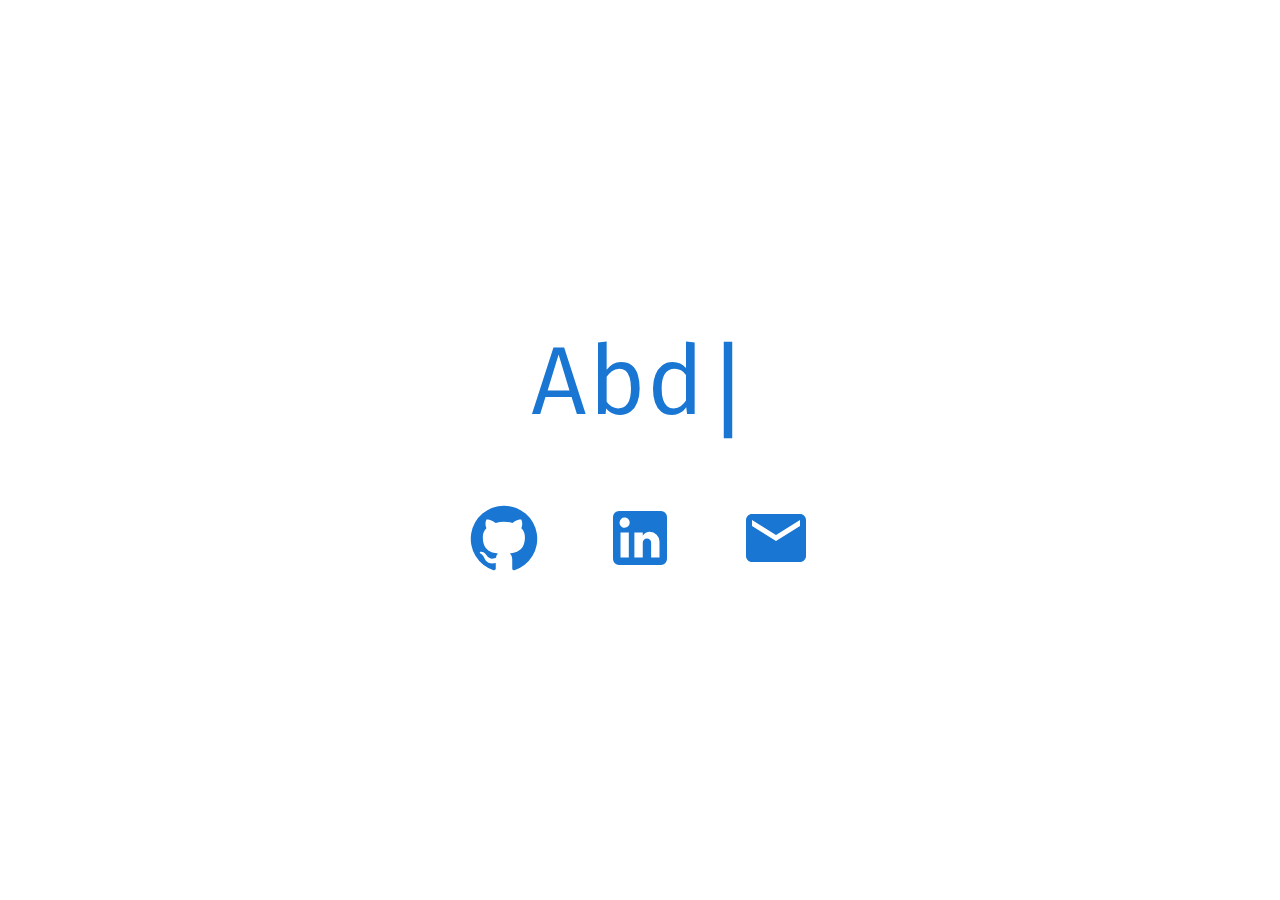
==== commit fda48325: "Updates" ====
--- a/index.html
+++ b/index.html
@@ -1 +1 @@
-<!DOCTYPE html><html lang="en" class="__className_c0d5fb"><head><meta charSet="utf-8"/><meta name="viewport" content="width=device-width, initial-scale=1"/><link rel="stylesheet" href="/_next/static/css/646cea3576beb6c5.css" data-precedence="next"/><link rel="stylesheet" href="/_next/static/css/2da2af1ea625b11d.css" data-precedence="next"/><link rel="preload" as="script" fetchPriority="low" href="/_next/static/chunks/webpack-7508b19a9a4b5f6d.js"/><script src="/_next/static/chunks/fd9d1056-d5b733dbcd8c54a1.js" async=""></script><script src="/_next/static/chunks/117-bd17d4704318b2bd.js" async=""></script><script src="/_next/static/chunks/main-app-50cdcb3164bb8b66.js" async=""></script><script src="/_next/static/chunks/327-fd8b7369ca1334af.js" async=""></script><script src="/_next/static/chunks/928-c80ee98dd26147a0.js" async=""></script><script src="/_next/static/chunks/app/page-9af390b9cbb44f68.js" async=""></script><script src="/_next/static/chunks/938-4538d4493b0f80ec.js" async=""></script><script src="/_next/static/chunks/app/layout-f3f5866c9e7e3c21.js" async=""></script><title>mokbel.dev</title><meta name="description" content="Personal Website"/><script src="/_next/static/chunks/polyfills-42372ed130431b0a.js" noModule=""></script><style data-emotion="mui-global y6euv5">html{-webkit-font-smoothing:antialiased;-moz-osx-font-smoothing:grayscale;box-sizing:border-box;-webkit-text-size-adjust:100%;}*,*::before,*::after{box-sizing:inherit;}strong,b{font-weight:700;}body{margin:0;color:rgba(0, 0, 0, 0.87);font-family:var(--font-roboto);font-weight:400;font-size:1rem;line-height:1.5;background-color:#fff;}@media print{body{background-color:#fff;}}body::backdrop{background-color:#fff;}</style><style data-emotion="mui-global 0"></style><style data-emotion="mui 1r7uait 128g837 1x6xssp e5cudg 10xgo81 693i66 r39245">.mui-1r7uait{display:-webkit-box;display:-webkit-flex;display:-ms-flexbox;display:flex;-webkit-flex-direction:column;-ms-flex-direction:column;flex-direction:column;}.mui-1r7uait>:not(style):not(style){margin:0;}.mui-1r7uait>:not(style)~:not(style){margin-top:64px;}.mui-128g837{margin:0;font-family:var(--font-roboto);font-weight:300;font-size:6rem;line-height:1.167;color:#1976d2;font-family:'__Fira_Code_9c91b7','__Fira_Code_Fallback_9c91b7';}.mui-1x6xssp{margin-left:16px;width:0.1em;height:1em;background-color:#1976d2;-webkit-animation:blink 500ms infinite step-end;animation:blink 500ms infinite step-end;}@-webkit-keyframes blink{from{opacity:0;}50%{opacity:1;}}@keyframes blink{from{opacity:0;}50%{opacity:1;}}.mui-e5cudg{display:-webkit-box;display:-webkit-flex;display:-ms-flexbox;display:flex;-webkit-flex-direction:row;-ms-flex-direction:row;flex-direction:row;}.mui-e5cudg>:not(style):not(style){margin:0;}.mui-e5cudg>:not(style)~:not(style){margin-left:64px;}.mui-10xgo81{font-family:var(--font-roboto);font-weight:500;font-size:0.875rem;line-height:1.75;text-transform:uppercase;min-width:64px;padding:6px 16px;border:0;border-radius:4px;-webkit-transition:background-color 250ms cubic-bezier(0.4, 0, 0.2, 1) 0ms,box-shadow 250ms cubic-bezier(0.4, 0, 0.2, 1) 0ms,border-color 250ms cubic-bezier(0.4, 0, 0.2, 1) 0ms,color 250ms cubic-bezier(0.4, 0, 0.2, 1) 0ms;transition:background-color 250ms cubic-bezier(0.4, 0, 0.2, 1) 0ms,box-shadow 250ms cubic-bezier(0.4, 0, 0.2, 1) 0ms,border-color 250ms cubic-bezier(0.4, 0, 0.2, 1) 0ms,color 250ms cubic-bezier(0.4, 0, 0.2, 1) 0ms;color:var(--variant-containedColor);background-color:var(--variant-containedBg);box-shadow:0px 3px 1px -2px rgba(0,0,0,0.2),0px 2px 2px 0px rgba(0,0,0,0.14),0px 1px 5px 0px rgba(0,0,0,0.12);--variant-textColor:#1976d2;--variant-outlinedColor:#1976d2;--variant-outlinedBorder:rgba(25, 118, 210, 0.5);--variant-containedColor:#fff;--variant-containedBg:#1976d2;box-shadow:none;padding:0px;color:var(--variant-containedBg);background-color:transparent;}.mui-10xgo81:hover{-webkit-text-decoration:none;text-decoration:none;}.mui-10xgo81.Mui-disabled{color:rgba(0, 0, 0, 0.26);}.mui-10xgo81:hover{box-shadow:0px 2px 4px -1px rgba(0,0,0,0.2),0px 4px 5px 0px rgba(0,0,0,0.14),0px 1px 10px 0px rgba(0,0,0,0.12);}@media (hover: none){.mui-10xgo81:hover{box-shadow:0px 3px 1px -2px rgba(0,0,0,0.2),0px 2px 2px 0px rgba(0,0,0,0.14),0px 1px 5px 0px rgba(0,0,0,0.12);}}.mui-10xgo81:active{box-shadow:0px 5px 5px -3px rgba(0,0,0,0.2),0px 8px 10px 1px rgba(0,0,0,0.14),0px 3px 14px 2px rgba(0,0,0,0.12);}.mui-10xgo81.Mui-focusVisible{box-shadow:0px 3px 5px -1px rgba(0,0,0,0.2),0px 6px 10px 0px rgba(0,0,0,0.14),0px 1px 18px 0px rgba(0,0,0,0.12);}.mui-10xgo81.Mui-disabled{color:rgba(0, 0, 0, 0.26);box-shadow:none;background-color:rgba(0, 0, 0, 0.12);}@media (hover: hover){.mui-10xgo81:hover{--variant-containedBg:#1565c0;--variant-textBg:rgba(25, 118, 210, 0.04);--variant-outlinedBorder:#1976d2;--variant-outlinedBg:rgba(25, 118, 210, 0.04);}}.mui-10xgo81:hover{box-shadow:none;}.mui-10xgo81.Mui-focusVisible{box-shadow:none;}.mui-10xgo81:active{box-shadow:none;}.mui-10xgo81.Mui-disabled{box-shadow:none;}.mui-693i66{display:-webkit-inline-box;display:-webkit-inline-flex;display:-ms-inline-flexbox;display:inline-flex;-webkit-align-items:center;-webkit-box-align:center;-ms-flex-align:center;align-items:center;-webkit-box-pack:center;-ms-flex-pack:center;-webkit-justify-content:center;justify-content:center;position:relative;box-sizing:border-box;-webkit-tap-highlight-color:transparent;background-color:transparent;outline:0;border:0;margin:0;border-radius:0;padding:0;cursor:pointer;-webkit-user-select:none;-moz-user-select:none;-ms-user-select:none;user-select:none;vertical-align:middle;-moz-appearance:none;-webkit-appearance:none;-webkit-text-decoration:none;text-decoration:none;color:inherit;font-family:var(--font-roboto);font-weight:500;font-size:0.875rem;line-height:1.75;text-transform:uppercase;min-width:64px;padding:6px 16px;border:0;border-radius:4px;-webkit-transition:background-color 250ms cubic-bezier(0.4, 0, 0.2, 1) 0ms,box-shadow 250ms cubic-bezier(0.4, 0, 0.2, 1) 0ms,border-color 250ms cubic-bezier(0.4, 0, 0.2, 1) 0ms,color 250ms cubic-bezier(0.4, 0, 0.2, 1) 0ms;transition:background-color 250ms cubic-bezier(0.4, 0, 0.2, 1) 0ms,box-shadow 250ms cubic-bezier(0.4, 0, 0.2, 1) 0ms,border-color 250ms cubic-bezier(0.4, 0, 0.2, 1) 0ms,color 250ms cubic-bezier(0.4, 0, 0.2, 1) 0ms;color:var(--variant-containedColor);background-color:var(--variant-containedBg);box-shadow:0px 3px 1px -2px rgba(0,0,0,0.2),0px 2px 2px 0px rgba(0,0,0,0.14),0px 1px 5px 0px rgba(0,0,0,0.12);--variant-textColor:#1976d2;--variant-outlinedColor:#1976d2;--variant-outlinedBorder:rgba(25, 118, 210, 0.5);--variant-containedColor:#fff;--variant-containedBg:#1976d2;box-shadow:none;padding:0px;color:var(--variant-containedBg);background-color:transparent;}.mui-693i66::-moz-focus-inner{border-style:none;}.mui-693i66.Mui-disabled{pointer-events:none;cursor:default;}@media print{.mui-693i66{-webkit-print-color-adjust:exact;color-adjust:exact;}}.mui-693i66:hover{-webkit-text-decoration:none;text-decoration:none;}.mui-693i66.Mui-disabled{color:rgba(0, 0, 0, 0.26);}.mui-693i66:hover{box-shadow:0px 2px 4px -1px rgba(0,0,0,0.2),0px 4px 5px 0px rgba(0,0,0,0.14),0px 1px 10px 0px rgba(0,0,0,0.12);}@media (hover: none){.mui-693i66:hover{box-shadow:0px 3px 1px -2px rgba(0,0,0,0.2),0px 2px 2px 0px rgba(0,0,0,0.14),0px 1px 5px 0px rgba(0,0,0,0.12);}}.mui-693i66:active{box-shadow:0px 5px 5px -3px rgba(0,0,0,0.2),0px 8px 10px 1px rgba(0,0,0,0.14),0px 3px 14px 2px rgba(0,0,0,0.12);}.mui-693i66.Mui-focusVisible{box-shadow:0px 3px 5px -1px rgba(0,0,0,0.2),0px 6px 10px 0px rgba(0,0,0,0.14),0px 1px 18px 0px rgba(0,0,0,0.12);}.mui-693i66.Mui-disabled{color:rgba(0, 0, 0, 0.26);box-shadow:none;background-color:rgba(0, 0, 0, 0.12);}@media (hover: hover){.mui-693i66:hover{--variant-containedBg:#1565c0;--variant-textBg:rgba(25, 118, 210, 0.04);--variant-outlinedBorder:#1976d2;--variant-outlinedBg:rgba(25, 118, 210, 0.04);}}.mui-693i66:hover{box-shadow:none;}.mui-693i66.Mui-focusVisible{box-shadow:none;}.mui-693i66:active{box-shadow:none;}.mui-693i66.Mui-disabled{box-shadow:none;}.mui-r39245{-webkit-user-select:none;-moz-user-select:none;-ms-user-select:none;user-select:none;width:1em;height:1em;display:inline-block;-webkit-flex-shrink:0;-ms-flex-negative:0;flex-shrink:0;-webkit-transition:fill 200ms cubic-bezier(0.4, 0, 0.2, 1) 0ms;transition:fill 200ms cubic-bezier(0.4, 0, 0.2, 1) 0ms;fill:currentColor;font-size:1.5rem;font-size:72px;padding:0px;}</style></head><body><div class="MuiStack-root h-screen justify-center mui-1r7uait"><h1 class="MuiTypography-root MuiTypography-h1 flex justify-center mui-128g837"><div class="MuiBox-root mui-1x6xssp"></div></h1><div class="MuiStack-root justify-center mui-e5cudg"><a class="MuiButtonBase-root MuiButton-root MuiButton-contained MuiButton-containedPrimary MuiButton-sizeMedium MuiButton-containedSizeMedium MuiButton-colorPrimary MuiButton-disableElevation MuiButton-root MuiButton-contained MuiButton-containedPrimary MuiButton-sizeMedium MuiButton-containedSizeMedium MuiButton-colorPrimary MuiButton-disableElevation mui-693i66" tabindex="0" target="_blank" href="https://github.com/AbdeI1" rel="noopener"><svg class="MuiSvgIcon-root MuiSvgIcon-fontSizeMedium mui-r39245" focusable="false" aria-hidden="true" viewBox="0 0 24 24" data-testid="GitHubIcon"><path d="M12 1.27a11 11 0 00-3.48 21.46c.55.09.73-.28.73-.55v-1.84c-3.03.64-3.67-1.46-3.67-1.46-.55-1.29-1.28-1.65-1.28-1.65-.92-.65.1-.65.1-.65 1.1 0 1.73 1.1 1.73 1.1.92 1.65 2.57 1.2 3.21.92a2 2 0 01.64-1.47c-2.47-.27-5.04-1.19-5.04-5.5 0-1.1.46-2.1 1.2-2.84a3.76 3.76 0 010-2.93s.91-.28 3.11 1.1c1.8-.49 3.7-.49 5.5 0 2.1-1.38 3.02-1.1 3.02-1.1a3.76 3.76 0 010 2.93c.83.74 1.2 1.74 1.2 2.94 0 4.21-2.57 5.13-5.04 5.4.45.37.82.92.82 2.02v3.03c0 .27.1.64.73.55A11 11 0 0012 1.27"></path></svg></a><a class="MuiButtonBase-root MuiButton-root MuiButton-contained MuiButton-containedPrimary MuiButton-sizeMedium MuiButton-containedSizeMedium MuiButton-colorPrimary MuiButton-disableElevation MuiButton-root MuiButton-contained MuiButton-containedPrimary MuiButton-sizeMedium MuiButton-containedSizeMedium MuiButton-colorPrimary MuiButton-disableElevation mui-693i66" tabindex="0" target="_blank" href="https://www.linkedin.com/in/abdelrahman-mokbel/" rel="noopener"><svg class="MuiSvgIcon-root MuiSvgIcon-fontSizeMedium mui-r39245" focusable="false" aria-hidden="true" viewBox="0 0 24 24" data-testid="LinkedInIcon"><path d="M19 3a2 2 0 0 1 2 2v14a2 2 0 0 1-2 2H5a2 2 0 0 1-2-2V5a2 2 0 0 1 2-2h14m-.5 15.5v-5.3a3.26 3.26 0 0 0-3.26-3.26c-.85 0-1.84.52-2.32 1.3v-1.11h-2.79v8.37h2.79v-4.93c0-.77.62-1.4 1.39-1.4a1.4 1.4 0 0 1 1.4 1.4v4.93h2.79M6.88 8.56a1.68 1.68 0 0 0 1.68-1.68c0-.93-.75-1.69-1.68-1.69a1.69 1.69 0 0 0-1.69 1.69c0 .93.76 1.68 1.69 1.68m1.39 9.94v-8.37H5.5v8.37h2.77z"></path></svg></a><a class="MuiButtonBase-root MuiButton-root MuiButton-contained MuiButton-containedPrimary MuiButton-sizeMedium MuiButton-containedSizeMedium MuiButton-colorPrimary MuiButton-disableElevation MuiButton-root MuiButton-contained MuiButton-containedPrimary MuiButton-sizeMedium MuiButton-containedSizeMedium MuiButton-colorPrimary MuiButton-disableElevation mui-693i66" tabindex="0" target="_blank" href="mailto:abdelrahmanmmokbel@gmail.com" rel="noopener"><svg class="MuiSvgIcon-root MuiSvgIcon-fontSizeMedium mui-r39245" focusable="false" aria-hidden="true" viewBox="0 0 24 24" data-testid="EmailIcon"><path d="M20 4H4c-1.1 0-1.99.9-1.99 2L2 18c0 1.1.9 2 2 2h16c1.1 0 2-.9 2-2V6c0-1.1-.9-2-2-2m0 4-8 5-8-5V6l8 5 8-5z"></path></svg></a></div></div><script src="/_next/static/chunks/webpack-7508b19a9a4b5f6d.js" async=""></script><script>(self.__next_f=self.__next_f||[]).push([0]);self.__next_f.push([2,null])</script><script>self.__next_f.push([1,"1:HL[\"/_next/static/css/646cea3576beb6c5.css\",\"style\"]\n2:HL[\"/_next/static/css/2da2af1ea625b11d.css\",\"style\"]\n"])</script><script>self.__next_f.push([1,"3:I[2846,[],\"\"]\n5:I[1530,[\"327\",\"static/chunks/327-fd8b7369ca1334af.js\",\"928\",\"static/chunks/928-c80ee98dd26147a0.js\",\"931\",\"static/chunks/app/page-9af390b9cbb44f68.js\"],\"default\"]\n6:I[3792,[\"327\",\"static/chunks/327-fd8b7369ca1334af.js\",\"928\",\"static/chunks/928-c80ee98dd26147a0.js\",\"931\",\"static/chunks/app/page-9af390b9cbb44f68.js\"],\"TypeWriter\"]\n7:I[9581,[\"327\",\"static/chunks/327-fd8b7369ca1334af.js\",\"928\",\"static/chunks/928-c80ee98dd26147a0.js\",\"931\",\"static/chunks/app/page-9af390b9cbb44f68.js\"],\"default\"]\n8:I[7601,[\"327\",\"static/chunks/327-fd8b7369ca1334af.js\",\"928\",\"static/chunks/928-c80ee98dd26147a0.js\",\"931\",\"static/chunks/app/page-9af390b9cbb44f68.js\"],\"default\"]\n9:I[3706,[\"327\",\"static/chunks/327-fd8b7369ca1334af.js\",\"928\",\"static/chunks/928-c80ee98dd26147a0.js\",\"931\",\"static/chunks/app/page-9af390b9cbb44f68.js\"],\"default\"]\na:I[1360,[\"327\",\"static/chunks/327-fd8b7369ca1334af.js\",\"928\",\"static/chunks/928-c80ee98dd26147a0.js\",\"931\",\"static/chunks/app/page-9af390b9cbb44f68.js\"],\"default\"]\nb:I[291,[\"327\",\"static/chunks/327-fd8b7369ca1334af.js\",\"938\",\"static/chunks/938-4538d4493b0f80ec.js\",\"185\",\"static/chunks/app/layout-f3f5866c9e7e3c21.js\"],\"default\"]\nc:I[2145,[\"327\",\"static/chunks/327-fd8b7369ca1334af.js\",\"938\",\"static/chunks/938-4538d4493b0f80ec.js\",\"185\",\"static/chunks/app/layout-f3f5866c9e7e3c21.js\"],\"default\"]\nd:I[9500,[\"327\",\"static/chunks/327-fd8b7369ca1334af.js\",\"938\",\"static/chunks/938-4538d4493b0f80ec.js\",\"185\",\"static/chunks/app/layout-f3f5866c9e7e3c21.js\"],\"default\"]\ne:I[3062,[\"327\",\"static/chunks/327-fd8b7369ca1334af.js\",\"938\",\"static/chunks/938-4538d4493b0f80ec.js\",\"185\",\"static/chunks/app/layout-f3f5866c9e7e3c21.js\"],\"default\"]\nf:I[4707,[],\"\"]\n10:I[6423,[],\"\"]\n12:I[1060,[],\"\"]\n13:[]\n"])</script><script>self.__next_f.push([1,"0:[\"$\",\"$L3\",null,{\"buildId\":\"SFjpjNwWbI9fCZ72kW-lr\",\"assetPrefix\":\"\",\"urlParts\":[\"\",\"\"],\"initialTree\":[\"\",{\"children\":[\"__PAGE__\",{}]},\"$undefined\",\"$undefined\",true],\"initialSeedData\":[\"\",{\"children\":[\"__PAGE__\",{},[[\"$L4\",[\"$\",\"$L5\",null,{\"spacing\":8,\"className\":\"h-screen justify-center\",\"children\":[[\"$\",\"$L6\",null,{\"variant\":\"h1\",\"color\":\"primary\",\"fontFamily\":\"'__Fira_Code_9c91b7', '__Fira_Code_Fallback_9c91b7'\",\"children\":\"Abdelrahman Mokbel\"}],[\"$\",\"$L5\",null,{\"direction\":\"row\",\"spacing\":8,\"className\":\"justify-center\",\"children\":[[\"$\",\"$L7\",\"0\",{\"disableElevation\":true,\"target\":\"_blank\",\"href\":\"https://github.com/AbdeI1\",\"rel\":\"noopener\",\"variant\":\"contained\",\"sx\":{\"padding\":0,\"color\":\"var(--variant-containedBg)\",\"bgcolor\":\"transparent\"},\"children\":[\"$\",\"$L8\",null,{\"sx\":{\"fontSize\":72,\"padding\":0}}]}],[\"$\",\"$L7\",\"1\",{\"disableElevation\":true,\"target\":\"_blank\",\"href\":\"https://www.linkedin.com/in/abdelrahman-mokbel/\",\"rel\":\"noopener\",\"variant\":\"contained\",\"sx\":{\"padding\":0,\"color\":\"var(--variant-containedBg)\",\"bgcolor\":\"transparent\"},\"children\":[\"$\",\"$L9\",null,{\"sx\":{\"fontSize\":72,\"padding\":0}}]}],[\"$\",\"$L7\",\"2\",{\"disableElevation\":true,\"target\":\"_blank\",\"href\":\"mailto:abdelrahmanmmokbel@gmail.com\",\"rel\":\"noopener\",\"variant\":\"contained\",\"sx\":{\"padding\":0,\"color\":\"var(--variant-containedBg)\",\"bgcolor\":\"transparent\"},\"children\":[\"$\",\"$La\",null,{\"sx\":{\"fontSize\":72,\"padding\":0}}]}]]}]]}],[[\"$\",\"link\",\"0\",{\"rel\":\"stylesheet\",\"href\":\"/_next/static/css/2da2af1ea625b11d.css\",\"precedence\":\"next\",\"crossOrigin\":\"$undefined\"}]]],null],null]},[[[[\"$\",\"link\",\"0\",{\"rel\":\"stylesheet\",\"href\":\"/_next/static/css/646cea3576beb6c5.css\",\"precedence\":\"next\",\"crossOrigin\":\"$undefined\"}]],[\"$\",\"$Lb\",null,{\"children\":[\"$\",\"$Lc\",null,{\"theme\":\"$d\",\"children\":[[\"$\",\"$Le\",null,{}],[\"$\",\"html\",null,{\"lang\":\"en\",\"className\":\"__className_c0d5fb\",\"children\":[\"$\",\"body\",null,{\"children\":[\"$\",\"$Lf\",null,{\"parallelRouterKey\":\"children\",\"segmentPath\":[\"children\"],\"error\":\"$undefined\",\"errorStyles\":\"$undefined\",\"errorScripts\":\"$undefined\",\"template\":[\"$\",\"$L10\",null,{}],\"templateStyles\":\"$undefined\",\"templateScripts\":\"$undefined\",\"notFound\":[[\"$\",\"title\",null,{\"children\":\"404: This page could not be found.\"}],[\"$\",\"div\",null,{\"style\":{\"fontFamily\":\"system-ui,\\\"Segoe UI\\\",Roboto,Helvetica,Arial,sans-serif,\\\"Apple Color Emoji\\\",\\\"Segoe UI Emoji\\\"\",\"height\":\"100vh\",\"textAlign\":\"center\",\"display\":\"flex\",\"flexDirection\":\"column\",\"alignItems\":\"center\",\"justifyContent\":\"center\"},\"children\":[\"$\",\"div\",null,{\"children\":[[\"$\",\"style\",null,{\"dangerouslySetInnerHTML\":{\"__html\":\"body{color:#000;background:#fff;margin:0}.next-error-h1{border-right:1px solid rgba(0,0,0,.3)}@media (prefers-color-scheme:dark){body{color:#fff;background:#000}.next-error-h1{border-right:1px solid rgba(255,255,255,.3)}}\"}}],[\"$\",\"h1\",null,{\"className\":\"next-error-h1\",\"style\":{\"display\":\"inline-block\",\"margin\":\"0 20px 0 0\",\"padding\":\"0 23px 0 0\",\"fontSize\":24,\"fontWeight\":500,\"verticalAlign\":\"top\",\"lineHeight\":\"49px\"},\"children\":\"404\"}],[\"$\",\"div\",null,{\"style\":{\"display\":\"inline-block\"},\"children\":[\"$\",\"h2\",null,{\"style\":{\"fontSize\":14,\"fontWeight\":400,\"lineHeight\":\"49px\",\"margin\":0},\"children\":\"This page could not be found.\"}]}]]}]}]],\"notFoundStyles\":[]}]}]}]]}]}]],null],null],\"couldBeIntercepted\":false,\"initialHead\":[null,\"$L11\"],\"globalErrorComponent\":\"$12\",\"missingSlots\":\"$W13\"}]\n"])</script><script>self.__next_f.push([1,"11:[[\"$\",\"meta\",\"0\",{\"name\":\"viewport\",\"content\":\"width=device-width, initial-scale=1\"}],[\"$\",\"meta\",\"1\",{\"charSet\":\"utf-8\"}],[\"$\",\"title\",\"2\",{\"children\":\"mokbel.dev\"}],[\"$\",\"meta\",\"3\",{\"name\":\"description\",\"content\":\"Personal Website\"}]]\n4:null\n"])</script></body></html>+<!DOCTYPE html><html lang="en" class="__className_c0d5fb"><head><meta charSet="utf-8"/><meta name="viewport" content="width=device-width, initial-scale=1"/><link rel="stylesheet" href="/_next/static/css/5bc58acf645ea28b.css" data-precedence="next"/><link rel="stylesheet" href="/_next/static/css/2da2af1ea625b11d.css" data-precedence="next"/><link rel="preload" as="script" fetchPriority="low" href="/_next/static/chunks/webpack-7508b19a9a4b5f6d.js"/><script src="/_next/static/chunks/fd9d1056-d5b733dbcd8c54a1.js" async=""></script><script src="/_next/static/chunks/117-bd17d4704318b2bd.js" async=""></script><script src="/_next/static/chunks/main-app-50cdcb3164bb8b66.js" async=""></script><script src="/_next/static/chunks/23-76461da74943381e.js" async=""></script><script src="/_next/static/chunks/71-84d61e2e558eaa38.js" async=""></script><script src="/_next/static/chunks/app/page-d237d3dba72cf892.js" async=""></script><script src="/_next/static/chunks/291-d0aab238d5438031.js" async=""></script><script src="/_next/static/chunks/app/layout-64e3af60ae808e8c.js" async=""></script><title>mokbel.dev</title><meta name="description" content="Personal Website"/><script src="/_next/static/chunks/polyfills-42372ed130431b0a.js" noModule=""></script><style data-emotion="mui-global y6euv5">html{-webkit-font-smoothing:antialiased;-moz-osx-font-smoothing:grayscale;box-sizing:border-box;-webkit-text-size-adjust:100%;}*,*::before,*::after{box-sizing:inherit;}strong,b{font-weight:700;}body{margin:0;color:rgba(0, 0, 0, 0.87);font-family:var(--font-roboto);font-weight:400;font-size:1rem;line-height:1.5;background-color:#fff;}@media print{body{background-color:#fff;}}body::backdrop{background-color:#fff;}</style><style data-emotion="mui-global 0"></style><style data-emotion="mui 1rrerex 6c1erx 1ps3d0q 10xgo81 693i66 1880j81">.mui-1rrerex{display:-webkit-box;display:-webkit-flex;display:-ms-flexbox;display:flex;-webkit-flex-direction:column;-ms-flex-direction:column;flex-direction:column;}.mui-1rrerex>:not(style):not(style){margin:0;}.mui-1rrerex>:not(style)~:not(style){margin-top:32px;}.mui-6c1erx{margin:0;font-family:var(--font-roboto);font-weight:400;font-size:3rem;line-height:1.167;color:#1976d2;font-family:'__Fira_Code_9c91b7','__Fira_Code_Fallback_9c91b7';width:100%;}.mui-6c1erx::after{content:"|";font-size:82%;position:top;font-weight:700;-webkit-animation:blink 500ms infinite step-end;animation:blink 500ms infinite step-end;}@-webkit-keyframes blink{from{opacity:0;}50%{opacity:1;}}@keyframes blink{from{opacity:0;}50%{opacity:1;}}.mui-1ps3d0q{display:-webkit-box;display:-webkit-flex;display:-ms-flexbox;display:flex;-webkit-flex-direction:row;-ms-flex-direction:row;flex-direction:row;}.mui-1ps3d0q>:not(style):not(style){margin:0;}.mui-1ps3d0q>:not(style)~:not(style){margin-left:32px;}.mui-10xgo81{font-family:var(--font-roboto);font-weight:500;font-size:0.875rem;line-height:1.75;text-transform:uppercase;min-width:64px;padding:6px 16px;border:0;border-radius:4px;-webkit-transition:background-color 250ms cubic-bezier(0.4, 0, 0.2, 1) 0ms,box-shadow 250ms cubic-bezier(0.4, 0, 0.2, 1) 0ms,border-color 250ms cubic-bezier(0.4, 0, 0.2, 1) 0ms,color 250ms cubic-bezier(0.4, 0, 0.2, 1) 0ms;transition:background-color 250ms cubic-bezier(0.4, 0, 0.2, 1) 0ms,box-shadow 250ms cubic-bezier(0.4, 0, 0.2, 1) 0ms,border-color 250ms cubic-bezier(0.4, 0, 0.2, 1) 0ms,color 250ms cubic-bezier(0.4, 0, 0.2, 1) 0ms;color:var(--variant-containedColor);background-color:var(--variant-containedBg);box-shadow:0px 3px 1px -2px rgba(0,0,0,0.2),0px 2px 2px 0px rgba(0,0,0,0.14),0px 1px 5px 0px rgba(0,0,0,0.12);--variant-textColor:#1976d2;--variant-outlinedColor:#1976d2;--variant-outlinedBorder:rgba(25, 118, 210, 0.5);--variant-containedColor:#fff;--variant-containedBg:#1976d2;box-shadow:none;padding:0px;color:var(--variant-containedBg);background-color:transparent;}.mui-10xgo81:hover{-webkit-text-decoration:none;text-decoration:none;}.mui-10xgo81.Mui-disabled{color:rgba(0, 0, 0, 0.26);}.mui-10xgo81:hover{box-shadow:0px 2px 4px -1px rgba(0,0,0,0.2),0px 4px 5px 0px rgba(0,0,0,0.14),0px 1px 10px 0px rgba(0,0,0,0.12);}@media (hover: none){.mui-10xgo81:hover{box-shadow:0px 3px 1px -2px rgba(0,0,0,0.2),0px 2px 2px 0px rgba(0,0,0,0.14),0px 1px 5px 0px rgba(0,0,0,0.12);}}.mui-10xgo81:active{box-shadow:0px 5px 5px -3px rgba(0,0,0,0.2),0px 8px 10px 1px rgba(0,0,0,0.14),0px 3px 14px 2px rgba(0,0,0,0.12);}.mui-10xgo81.Mui-focusVisible{box-shadow:0px 3px 5px -1px rgba(0,0,0,0.2),0px 6px 10px 0px rgba(0,0,0,0.14),0px 1px 18px 0px rgba(0,0,0,0.12);}.mui-10xgo81.Mui-disabled{color:rgba(0, 0, 0, 0.26);box-shadow:none;background-color:rgba(0, 0, 0, 0.12);}@media (hover: hover){.mui-10xgo81:hover{--variant-containedBg:#1565c0;--variant-textBg:rgba(25, 118, 210, 0.04);--variant-outlinedBorder:#1976d2;--variant-outlinedBg:rgba(25, 118, 210, 0.04);}}.mui-10xgo81:hover{box-shadow:none;}.mui-10xgo81.Mui-focusVisible{box-shadow:none;}.mui-10xgo81:active{box-shadow:none;}.mui-10xgo81.Mui-disabled{box-shadow:none;}.mui-693i66{display:-webkit-inline-box;display:-webkit-inline-flex;display:-ms-inline-flexbox;display:inline-flex;-webkit-align-items:center;-webkit-box-align:center;-ms-flex-align:center;align-items:center;-webkit-box-pack:center;-ms-flex-pack:center;-webkit-justify-content:center;justify-content:center;position:relative;box-sizing:border-box;-webkit-tap-highlight-color:transparent;background-color:transparent;outline:0;border:0;margin:0;border-radius:0;padding:0;cursor:pointer;-webkit-user-select:none;-moz-user-select:none;-ms-user-select:none;user-select:none;vertical-align:middle;-moz-appearance:none;-webkit-appearance:none;-webkit-text-decoration:none;text-decoration:none;color:inherit;font-family:var(--font-roboto);font-weight:500;font-size:0.875rem;line-height:1.75;text-transform:uppercase;min-width:64px;padding:6px 16px;border:0;border-radius:4px;-webkit-transition:background-color 250ms cubic-bezier(0.4, 0, 0.2, 1) 0ms,box-shadow 250ms cubic-bezier(0.4, 0, 0.2, 1) 0ms,border-color 250ms cubic-bezier(0.4, 0, 0.2, 1) 0ms,color 250ms cubic-bezier(0.4, 0, 0.2, 1) 0ms;transition:background-color 250ms cubic-bezier(0.4, 0, 0.2, 1) 0ms,box-shadow 250ms cubic-bezier(0.4, 0, 0.2, 1) 0ms,border-color 250ms cubic-bezier(0.4, 0, 0.2, 1) 0ms,color 250ms cubic-bezier(0.4, 0, 0.2, 1) 0ms;color:var(--variant-containedColor);background-color:var(--variant-containedBg);box-shadow:0px 3px 1px -2px rgba(0,0,0,0.2),0px 2px 2px 0px rgba(0,0,0,0.14),0px 1px 5px 0px rgba(0,0,0,0.12);--variant-textColor:#1976d2;--variant-outlinedColor:#1976d2;--variant-outlinedBorder:rgba(25, 118, 210, 0.5);--variant-containedColor:#fff;--variant-containedBg:#1976d2;box-shadow:none;padding:0px;color:var(--variant-containedBg);background-color:transparent;}.mui-693i66::-moz-focus-inner{border-style:none;}.mui-693i66.Mui-disabled{pointer-events:none;cursor:default;}@media print{.mui-693i66{-webkit-print-color-adjust:exact;color-adjust:exact;}}.mui-693i66:hover{-webkit-text-decoration:none;text-decoration:none;}.mui-693i66.Mui-disabled{color:rgba(0, 0, 0, 0.26);}.mui-693i66:hover{box-shadow:0px 2px 4px -1px rgba(0,0,0,0.2),0px 4px 5px 0px rgba(0,0,0,0.14),0px 1px 10px 0px rgba(0,0,0,0.12);}@media (hover: none){.mui-693i66:hover{box-shadow:0px 3px 1px -2px rgba(0,0,0,0.2),0px 2px 2px 0px rgba(0,0,0,0.14),0px 1px 5px 0px rgba(0,0,0,0.12);}}.mui-693i66:active{box-shadow:0px 5px 5px -3px rgba(0,0,0,0.2),0px 8px 10px 1px rgba(0,0,0,0.14),0px 3px 14px 2px rgba(0,0,0,0.12);}.mui-693i66.Mui-focusVisible{box-shadow:0px 3px 5px -1px rgba(0,0,0,0.2),0px 6px 10px 0px rgba(0,0,0,0.14),0px 1px 18px 0px rgba(0,0,0,0.12);}.mui-693i66.Mui-disabled{color:rgba(0, 0, 0, 0.26);box-shadow:none;background-color:rgba(0, 0, 0, 0.12);}@media (hover: hover){.mui-693i66:hover{--variant-containedBg:#1565c0;--variant-textBg:rgba(25, 118, 210, 0.04);--variant-outlinedBorder:#1976d2;--variant-outlinedBg:rgba(25, 118, 210, 0.04);}}.mui-693i66:hover{box-shadow:none;}.mui-693i66.Mui-focusVisible{box-shadow:none;}.mui-693i66:active{box-shadow:none;}.mui-693i66.Mui-disabled{box-shadow:none;}.mui-1880j81{-webkit-user-select:none;-moz-user-select:none;-ms-user-select:none;user-select:none;width:1em;height:1em;display:inline-block;-webkit-flex-shrink:0;-ms-flex-negative:0;flex-shrink:0;-webkit-transition:fill 200ms cubic-bezier(0.4, 0, 0.2, 1) 0ms;transition:fill 200ms cubic-bezier(0.4, 0, 0.2, 1) 0ms;fill:currentColor;font-size:1.5rem;font-size:48px;padding:0px;}</style></head><body><div class="MuiStack-root h-screen justify-center mui-1rrerex"><div class="MuiTypography-root MuiTypography-h3 text-center mui-6c1erx"></div><div class="MuiStack-root justify-center mui-1ps3d0q"><a class="MuiButtonBase-root MuiButton-root MuiButton-contained MuiButton-containedPrimary MuiButton-sizeMedium MuiButton-containedSizeMedium MuiButton-colorPrimary MuiButton-disableElevation MuiButton-root MuiButton-contained MuiButton-containedPrimary MuiButton-sizeMedium MuiButton-containedSizeMedium MuiButton-colorPrimary MuiButton-disableElevation mui-693i66" tabindex="0" target="_blank" href="https://github.com/AbdeI1" rel="noopener"><svg class="MuiSvgIcon-root MuiSvgIcon-fontSizeMedium mui-1880j81" focusable="false" aria-hidden="true" viewBox="0 0 24 24" data-testid="GitHubIcon"><path d="M12 1.27a11 11 0 00-3.48 21.46c.55.09.73-.28.73-.55v-1.84c-3.03.64-3.67-1.46-3.67-1.46-.55-1.29-1.28-1.65-1.28-1.65-.92-.65.1-.65.1-.65 1.1 0 1.73 1.1 1.73 1.1.92 1.65 2.57 1.2 3.21.92a2 2 0 01.64-1.47c-2.47-.27-5.04-1.19-5.04-5.5 0-1.1.46-2.1 1.2-2.84a3.76 3.76 0 010-2.93s.91-.28 3.11 1.1c1.8-.49 3.7-.49 5.5 0 2.1-1.38 3.02-1.1 3.02-1.1a3.76 3.76 0 010 2.93c.83.74 1.2 1.74 1.2 2.94 0 4.21-2.57 5.13-5.04 5.4.45.37.82.92.82 2.02v3.03c0 .27.1.64.73.55A11 11 0 0012 1.27"></path></svg></a><a class="MuiButtonBase-root MuiButton-root MuiButton-contained MuiButton-containedPrimary MuiButton-sizeMedium MuiButton-containedSizeMedium MuiButton-colorPrimary MuiButton-disableElevation MuiButton-root MuiButton-contained MuiButton-containedPrimary MuiButton-sizeMedium MuiButton-containedSizeMedium MuiButton-colorPrimary MuiButton-disableElevation mui-693i66" tabindex="0" target="_blank" href="https://www.linkedin.com/in/abdelrahman-mokbel/" rel="noopener"><svg class="MuiSvgIcon-root MuiSvgIcon-fontSizeMedium mui-1880j81" focusable="false" aria-hidden="true" viewBox="0 0 24 24" data-testid="LinkedInIcon"><path d="M19 3a2 2 0 0 1 2 2v14a2 2 0 0 1-2 2H5a2 2 0 0 1-2-2V5a2 2 0 0 1 2-2h14m-.5 15.5v-5.3a3.26 3.26 0 0 0-3.26-3.26c-.85 0-1.84.52-2.32 1.3v-1.11h-2.79v8.37h2.79v-4.93c0-.77.62-1.4 1.39-1.4a1.4 1.4 0 0 1 1.4 1.4v4.93h2.79M6.88 8.56a1.68 1.68 0 0 0 1.68-1.68c0-.93-.75-1.69-1.68-1.69a1.69 1.69 0 0 0-1.69 1.69c0 .93.76 1.68 1.69 1.68m1.39 9.94v-8.37H5.5v8.37h2.77z"></path></svg></a><a class="MuiButtonBase-root MuiButton-root MuiButton-contained MuiButton-containedPrimary MuiButton-sizeMedium MuiButton-containedSizeMedium MuiButton-colorPrimary MuiButton-disableElevation MuiButton-root MuiButton-contained MuiButton-containedPrimary MuiButton-sizeMedium MuiButton-containedSizeMedium MuiButton-colorPrimary MuiButton-disableElevation mui-693i66" tabindex="0" target="_blank" href="mailto:abdelrahmanmmokbel@gmail.com" rel="noopener"><svg class="MuiSvgIcon-root MuiSvgIcon-fontSizeMedium mui-1880j81" focusable="false" aria-hidden="true" viewBox="0 0 24 24" data-testid="EmailIcon"><path d="M20 4H4c-1.1 0-1.99.9-1.99 2L2 18c0 1.1.9 2 2 2h16c1.1 0 2-.9 2-2V6c0-1.1-.9-2-2-2m0 4-8 5-8-5V6l8 5 8-5z"></path></svg></a></div></div><script src="/_next/static/chunks/webpack-7508b19a9a4b5f6d.js" async=""></script><script>(self.__next_f=self.__next_f||[]).push([0]);self.__next_f.push([2,null])</script><script>self.__next_f.push([1,"1:HL[\"/_next/static/css/5bc58acf645ea28b.css\",\"style\"]\n2:HL[\"/_next/static/css/2da2af1ea625b11d.css\",\"style\"]\n"])</script><script>self.__next_f.push([1,"3:I[2846,[],\"\"]\n5:I[9107,[],\"ClientPageRoot\"]\n6:I[1141,[\"23\",\"static/chunks/23-76461da74943381e.js\",\"71\",\"static/chunks/71-84d61e2e558eaa38.js\",\"931\",\"static/chunks/app/page-d237d3dba72cf892.js\"],\"default\",1]\n7:I[291,[\"23\",\"static/chunks/23-76461da74943381e.js\",\"291\",\"static/chunks/291-d0aab238d5438031.js\",\"185\",\"static/chunks/app/layout-64e3af60ae808e8c.js\"],\"default\"]\n8:I[2145,[\"23\",\"static/chunks/23-76461da74943381e.js\",\"291\",\"static/chunks/291-d0aab238d5438031.js\",\"185\",\"static/chunks/app/layout-64e3af60ae808e8c.js\"],\"default\"]\n9:I[9500,[\"23\",\"static/chunks/23-76461da74943381e.js\",\"291\",\"static/chunks/291-d0aab238d5438031.js\",\"185\",\"static/chunks/app/layout-64e3af60ae808e8c.js\"],\"default\"]\na:I[3062,[\"23\",\"static/chunks/23-76461da74943381e.js\",\"291\",\"static/chunks/291-d0aab238d5438031.js\",\"185\",\"static/chunks/app/layout-64e3af60ae808e8c.js\"],\"default\"]\nb:I[4707,[],\"\"]\nc:I[6423,[],\"\"]\ne:I[1060,[],\"\"]\nf:[]\n"])</script><script>self.__next_f.push([1,"0:[\"$\",\"$L3\",null,{\"buildId\":\"eIoySnWWez4wuDMkvflL1\",\"assetPrefix\":\"\",\"urlParts\":[\"\",\"\"],\"initialTree\":[\"\",{\"children\":[\"__PAGE__\",{}]},\"$undefined\",\"$undefined\",true],\"initialSeedData\":[\"\",{\"children\":[\"__PAGE__\",{},[[\"$L4\",[\"$\",\"$L5\",null,{\"props\":{\"params\":{},\"searchParams\":{}},\"Component\":\"$6\"}],[[\"$\",\"link\",\"0\",{\"rel\":\"stylesheet\",\"href\":\"/_next/static/css/2da2af1ea625b11d.css\",\"precedence\":\"next\",\"crossOrigin\":\"$undefined\"}]]],null],null]},[[[[\"$\",\"link\",\"0\",{\"rel\":\"stylesheet\",\"href\":\"/_next/static/css/5bc58acf645ea28b.css\",\"precedence\":\"next\",\"crossOrigin\":\"$undefined\"}]],[\"$\",\"$L7\",null,{\"children\":[\"$\",\"$L8\",null,{\"theme\":\"$9\",\"children\":[[\"$\",\"$La\",null,{}],[\"$\",\"html\",null,{\"lang\":\"en\",\"className\":\"__className_c0d5fb\",\"children\":[\"$\",\"body\",null,{\"children\":[\"$\",\"$Lb\",null,{\"parallelRouterKey\":\"children\",\"segmentPath\":[\"children\"],\"error\":\"$undefined\",\"errorStyles\":\"$undefined\",\"errorScripts\":\"$undefined\",\"template\":[\"$\",\"$Lc\",null,{}],\"templateStyles\":\"$undefined\",\"templateScripts\":\"$undefined\",\"notFound\":[[\"$\",\"title\",null,{\"children\":\"404: This page could not be found.\"}],[\"$\",\"div\",null,{\"style\":{\"fontFamily\":\"system-ui,\\\"Segoe UI\\\",Roboto,Helvetica,Arial,sans-serif,\\\"Apple Color Emoji\\\",\\\"Segoe UI Emoji\\\"\",\"height\":\"100vh\",\"textAlign\":\"center\",\"display\":\"flex\",\"flexDirection\":\"column\",\"alignItems\":\"center\",\"justifyContent\":\"center\"},\"children\":[\"$\",\"div\",null,{\"children\":[[\"$\",\"style\",null,{\"dangerouslySetInnerHTML\":{\"__html\":\"body{color:#000;background:#fff;margin:0}.next-error-h1{border-right:1px solid rgba(0,0,0,.3)}@media (prefers-color-scheme:dark){body{color:#fff;background:#000}.next-error-h1{border-right:1px solid rgba(255,255,255,.3)}}\"}}],[\"$\",\"h1\",null,{\"className\":\"next-error-h1\",\"style\":{\"display\":\"inline-block\",\"margin\":\"0 20px 0 0\",\"padding\":\"0 23px 0 0\",\"fontSize\":24,\"fontWeight\":500,\"verticalAlign\":\"top\",\"lineHeight\":\"49px\"},\"children\":\"404\"}],[\"$\",\"div\",null,{\"style\":{\"display\":\"inline-block\"},\"children\":[\"$\",\"h2\",null,{\"style\":{\"fontSize\":14,\"fontWeight\":400,\"lineHeight\":\"49px\",\"margin\":0},\"children\":\"This page could not be found.\"}]}]]}]}]],\"notFoundStyles\":[]}]}]}]]}]}]],null],null],\"couldBeIntercepted\":false,\"initialHead\":[null,\"$Ld\"],\"globalErrorComponent\":\"$e\",\"missingSlots\":\"$Wf\"}]\n"])</script><script>self.__next_f.push([1,"d:[[\"$\",\"meta\",\"0\",{\"name\":\"viewport\",\"content\":\"width=device-width, initial-scale=1\"}],[\"$\",\"meta\",\"1\",{\"charSet\":\"utf-8\"}],[\"$\",\"title\",\"2\",{\"children\":\"mokbel.dev\"}],[\"$\",\"meta\",\"3\",{\"name\":\"description\",\"content\":\"Personal Website\"}]]\n4:null\n"])</script></body></html>--- a/_next/static/css/5bc58acf645ea28b.css
+++ b/_next/static/css/5bc58acf645ea28b.css
@@ -0,0 +1,3 @@
+@font-face{font-family:__Roboto_c0d5fb;font-style:normal;font-weight:400;font-display:swap;src:url(/_next/static/media/483de911b1a0d258-s.woff2) format("woff2");unicode-range:u+0460-052f,u+1c80-1c8a,u+20b4,u+2de0-2dff,u+a640-a69f,u+fe2e-fe2f}@font-face{font-family:__Roboto_c0d5fb;font-style:normal;font-weight:400;font-display:swap;src:url(/_next/static/media/0e5e1c6a8db9e432-s.woff2) format("woff2");unicode-range:u+0301,u+0400-045f,u+0490-0491,u+04b0-04b1,u+2116}@font-face{font-family:__Roboto_c0d5fb;font-style:normal;font-weight:400;font-display:swap;src:url(/_next/static/media/5693677ef07d9b51-s.woff2) format("woff2");unicode-range:u+1f??}@font-face{font-family:__Roboto_c0d5fb;font-style:normal;font-weight:400;font-display:swap;src:url(/_next/static/media/28aa5118b38b86e4-s.woff2) format("woff2");unicode-range:u+0370-0377,u+037a-037f,u+0384-038a,u+038c,u+038e-03a1,u+03a3-03ff}@font-face{font-family:__Roboto_c0d5fb;font-style:normal;font-weight:400;font-display:swap;src:url(/_next/static/media/8720059dfa14a1fe-s.woff2) format("woff2");unicode-range:u+0102-0103,u+0110-0111,u+0128-0129,u+0168-0169,u+01a0-01a1,u+01af-01b0,u+0300-0301,u+0303-0304,u+0308-0309,u+0323,u+0329,u+1ea0-1ef9,u+20ab}@font-face{font-family:__Roboto_c0d5fb;font-style:normal;font-weight:400;font-display:swap;src:url(/_next/static/media/f1df6186c8d69644-s.woff2) format("woff2");unicode-range:u+0100-02ba,u+02bd-02c5,u+02c7-02cc,u+02ce-02d7,u+02dd-02ff,u+0304,u+0308,u+0329,u+1d00-1dbf,u+1e00-1e9f,u+1ef2-1eff,u+2020,u+20a0-20ab,u+20ad-20c0,u+2113,u+2c60-2c7f,u+a720-a7ff}@font-face{font-family:__Roboto_c0d5fb;font-style:normal;font-weight:400;font-display:swap;src:url(/_next/static/media/120a5a1920781bd0-s.p.woff2) format("woff2");unicode-range:u+00??,u+0131,u+0152-0153,u+02bb-02bc,u+02c6,u+02da,u+02dc,u+0304,u+0308,u+0329,u+2000-206f,u+20ac,u+2122,u+2191,u+2193,u+2212,u+2215,u+feff,u+fffd}@font-face{font-family:__Roboto_Fallback_c0d5fb;src:local("Arial");ascent-override:92.98%;descent-override:24.47%;line-gap-override:0.00%;size-adjust:99.78%}.__className_c0d5fb{font-family:__Roboto_c0d5fb,__Roboto_Fallback_c0d5fb;font-weight:400;font-style:normal}.__variable_c0d5fb{--font-roboto:"__Roboto_c0d5fb","__Roboto_Fallback_c0d5fb"}*,:after,:before{--tw-border-spacing-x:0;--tw-border-spacing-y:0;--tw-translate-x:0;--tw-translate-y:0;--tw-rotate:0;--tw-skew-x:0;--tw-skew-y:0;--tw-scale-x:1;--tw-scale-y:1;--tw-pan-x: ;--tw-pan-y: ;--tw-pinch-zoom: ;--tw-scroll-snap-strictness:proximity;--tw-gradient-from-position: ;--tw-gradient-via-position: ;--tw-gradient-to-position: ;--tw-ordinal: ;--tw-slashed-zero: ;--tw-numeric-figure: ;--tw-numeric-spacing: ;--tw-numeric-fraction: ;--tw-ring-inset: ;--tw-ring-offset-width:0px;--tw-ring-offset-color:#fff;--tw-ring-color:rgba(59,130,246,.5);--tw-ring-offset-shadow:0 0 #0000;--tw-ring-shadow:0 0 #0000;--tw-shadow:0 0 #0000;--tw-shadow-colored:0 0 #0000;--tw-blur: ;--tw-brightness: ;--tw-contrast: ;--tw-grayscale: ;--tw-hue-rotate: ;--tw-invert: ;--tw-saturate: ;--tw-sepia: ;--tw-drop-shadow: ;--tw-backdrop-blur: ;--tw-backdrop-brightness: ;--tw-backdrop-contrast: ;--tw-backdrop-grayscale: ;--tw-backdrop-hue-rotate: ;--tw-backdrop-invert: ;--tw-backdrop-opacity: ;--tw-backdrop-saturate: ;--tw-backdrop-sepia: ;--tw-contain-size: ;--tw-contain-layout: ;--tw-contain-paint: ;--tw-contain-style: }::backdrop{--tw-border-spacing-x:0;--tw-border-spacing-y:0;--tw-translate-x:0;--tw-translate-y:0;--tw-rotate:0;--tw-skew-x:0;--tw-skew-y:0;--tw-scale-x:1;--tw-scale-y:1;--tw-pan-x: ;--tw-pan-y: ;--tw-pinch-zoom: ;--tw-scroll-snap-strictness:proximity;--tw-gradient-from-position: ;--tw-gradient-via-position: ;--tw-gradient-to-position: ;--tw-ordinal: ;--tw-slashed-zero: ;--tw-numeric-figure: ;--tw-numeric-spacing: ;--tw-numeric-fraction: ;--tw-ring-inset: ;--tw-ring-offset-width:0px;--tw-ring-offset-color:#fff;--tw-ring-color:rgba(59,130,246,.5);--tw-ring-offset-shadow:0 0 #0000;--tw-ring-shadow:0 0 #0000;--tw-shadow:0 0 #0000;--tw-shadow-colored:0 0 #0000;--tw-blur: ;--tw-brightness: ;--tw-contrast: ;--tw-grayscale: ;--tw-hue-rotate: ;--tw-invert: ;--tw-saturate: ;--tw-sepia: ;--tw-drop-shadow: ;--tw-backdrop-blur: ;--tw-backdrop-brightness: ;--tw-backdrop-contrast: ;--tw-backdrop-grayscale: ;--tw-backdrop-hue-rotate: ;--tw-backdrop-invert: ;--tw-backdrop-opacity: ;--tw-backdrop-saturate: ;--tw-backdrop-sepia: ;--tw-contain-size: ;--tw-contain-layout: ;--tw-contain-paint: ;--tw-contain-style: }/*
+! tailwindcss v3.4.13 | MIT License | https://tailwindcss.com
+*/*,:after,:before{box-sizing:border-box;border:0 solid #e5e7eb}:after,:before{--tw-content:""}:host,html{line-height:1.5;-webkit-text-size-adjust:100%;-moz-tab-size:4;tab-size:4;font-family:ui-sans-serif,system-ui,sans-serif,Apple Color Emoji,Segoe UI Emoji,Segoe UI Symbol,Noto Color Emoji;font-feature-settings:normal;font-variation-settings:normal;-webkit-tap-highlight-color:transparent}body{margin:0;line-height:inherit}hr{height:0;color:inherit;border-top-width:1px}abbr:where([title]){text-decoration:underline dotted}h1,h2,h3,h4,h5,h6{font-size:inherit;font-weight:inherit}a{color:inherit;text-decoration:inherit}b,strong{font-weight:bolder}code,kbd,pre,samp{font-family:ui-monospace,SFMono-Regular,Menlo,Monaco,Consolas,Liberation Mono,Courier New,monospace;font-feature-settings:normal;font-variation-settings:normal;font-size:1em}small{font-size:80%}sub,sup{font-size:75%;line-height:0;position:relative;vertical-align:baseline}sub{bottom:-.25em}sup{top:-.5em}table{text-indent:0;border-color:inherit;border-collapse:collapse}button,input,optgroup,select,textarea{font-family:inherit;font-feature-settings:inherit;font-variation-settings:inherit;font-size:100%;font-weight:inherit;line-height:inherit;letter-spacing:inherit;color:inherit;margin:0;padding:0}button,select{text-transform:none}button,input:where([type=button]),input:where([type=reset]),input:where([type=submit]){-webkit-appearance:button;background-color:transparent;background-image:none}:-moz-focusring{outline:auto}:-moz-ui-invalid{box-shadow:none}progress{vertical-align:baseline}::-webkit-inner-spin-button,::-webkit-outer-spin-button{height:auto}[type=search]{-webkit-appearance:textfield;outline-offset:-2px}::-webkit-search-decoration{-webkit-appearance:none}::-webkit-file-upload-button{-webkit-appearance:button;font:inherit}summary{display:list-item}blockquote,dd,dl,figure,h1,h2,h3,h4,h5,h6,hr,p,pre{margin:0}fieldset{margin:0}fieldset,legend{padding:0}menu,ol,ul{list-style:none;margin:0;padding:0}dialog{padding:0}textarea{resize:vertical}input::placeholder,textarea::placeholder{opacity:1;color:#9ca3af}[role=button],button{cursor:pointer}:disabled{cursor:default}audio,canvas,embed,iframe,img,object,svg,video{display:block;vertical-align:middle}img,video{max-width:100%;height:auto}[hidden]{display:none}.h-screen{height:100vh}.justify-center{justify-content:center}.text-center{text-align:center}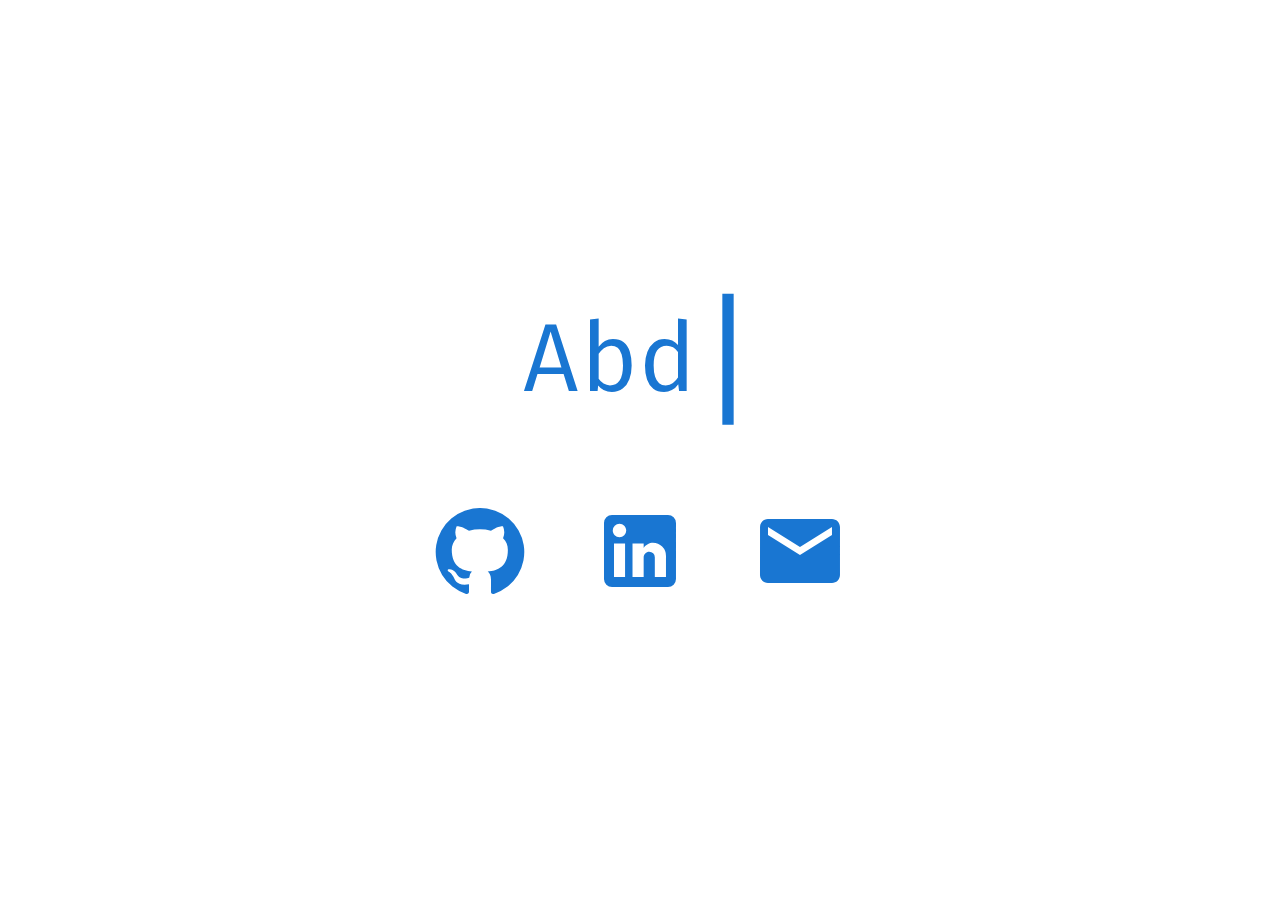
==== commit 377e27ed: "Updates" ====
--- a/index.html
+++ b/index.html
@@ -1 +1 @@
-<!DOCTYPE html><html lang="en" class="__className_c0d5fb"><head><meta charSet="utf-8"/><meta name="viewport" content="width=device-width, initial-scale=1"/><link rel="stylesheet" href="/_next/static/css/5bc58acf645ea28b.css" data-precedence="next"/><link rel="stylesheet" href="/_next/static/css/2da2af1ea625b11d.css" data-precedence="next"/><link rel="preload" as="script" fetchPriority="low" href="/_next/static/chunks/webpack-7508b19a9a4b5f6d.js"/><script src="/_next/static/chunks/fd9d1056-d5b733dbcd8c54a1.js" async=""></script><script src="/_next/static/chunks/117-bd17d4704318b2bd.js" async=""></script><script src="/_next/static/chunks/main-app-50cdcb3164bb8b66.js" async=""></script><script src="/_next/static/chunks/23-76461da74943381e.js" async=""></script><script src="/_next/static/chunks/71-84d61e2e558eaa38.js" async=""></script><script src="/_next/static/chunks/app/page-d237d3dba72cf892.js" async=""></script><script src="/_next/static/chunks/291-d0aab238d5438031.js" async=""></script><script src="/_next/static/chunks/app/layout-64e3af60ae808e8c.js" async=""></script><title>mokbel.dev</title><meta name="description" content="Personal Website"/><script src="/_next/static/chunks/polyfills-42372ed130431b0a.js" noModule=""></script><style data-emotion="mui-global y6euv5">html{-webkit-font-smoothing:antialiased;-moz-osx-font-smoothing:grayscale;box-sizing:border-box;-webkit-text-size-adjust:100%;}*,*::before,*::after{box-sizing:inherit;}strong,b{font-weight:700;}body{margin:0;color:rgba(0, 0, 0, 0.87);font-family:var(--font-roboto);font-weight:400;font-size:1rem;line-height:1.5;background-color:#fff;}@media print{body{background-color:#fff;}}body::backdrop{background-color:#fff;}</style><style data-emotion="mui-global 0"></style><style data-emotion="mui 1rrerex 6c1erx 1ps3d0q 10xgo81 693i66 1880j81">.mui-1rrerex{display:-webkit-box;display:-webkit-flex;display:-ms-flexbox;display:flex;-webkit-flex-direction:column;-ms-flex-direction:column;flex-direction:column;}.mui-1rrerex>:not(style):not(style){margin:0;}.mui-1rrerex>:not(style)~:not(style){margin-top:32px;}.mui-6c1erx{margin:0;font-family:var(--font-roboto);font-weight:400;font-size:3rem;line-height:1.167;color:#1976d2;font-family:'__Fira_Code_9c91b7','__Fira_Code_Fallback_9c91b7';width:100%;}.mui-6c1erx::after{content:"|";font-size:82%;position:top;font-weight:700;-webkit-animation:blink 500ms infinite step-end;animation:blink 500ms infinite step-end;}@-webkit-keyframes blink{from{opacity:0;}50%{opacity:1;}}@keyframes blink{from{opacity:0;}50%{opacity:1;}}.mui-1ps3d0q{display:-webkit-box;display:-webkit-flex;display:-ms-flexbox;display:flex;-webkit-flex-direction:row;-ms-flex-direction:row;flex-direction:row;}.mui-1ps3d0q>:not(style):not(style){margin:0;}.mui-1ps3d0q>:not(style)~:not(style){margin-left:32px;}.mui-10xgo81{font-family:var(--font-roboto);font-weight:500;font-size:0.875rem;line-height:1.75;text-transform:uppercase;min-width:64px;padding:6px 16px;border:0;border-radius:4px;-webkit-transition:background-color 250ms cubic-bezier(0.4, 0, 0.2, 1) 0ms,box-shadow 250ms cubic-bezier(0.4, 0, 0.2, 1) 0ms,border-color 250ms cubic-bezier(0.4, 0, 0.2, 1) 0ms,color 250ms cubic-bezier(0.4, 0, 0.2, 1) 0ms;transition:background-color 250ms cubic-bezier(0.4, 0, 0.2, 1) 0ms,box-shadow 250ms cubic-bezier(0.4, 0, 0.2, 1) 0ms,border-color 250ms cubic-bezier(0.4, 0, 0.2, 1) 0ms,color 250ms cubic-bezier(0.4, 0, 0.2, 1) 0ms;color:var(--variant-containedColor);background-color:var(--variant-containedBg);box-shadow:0px 3px 1px -2px rgba(0,0,0,0.2),0px 2px 2px 0px rgba(0,0,0,0.14),0px 1px 5px 0px rgba(0,0,0,0.12);--variant-textColor:#1976d2;--variant-outlinedColor:#1976d2;--variant-outlinedBorder:rgba(25, 118, 210, 0.5);--variant-containedColor:#fff;--variant-containedBg:#1976d2;box-shadow:none;padding:0px;color:var(--variant-containedBg);background-color:transparent;}.mui-10xgo81:hover{-webkit-text-decoration:none;text-decoration:none;}.mui-10xgo81.Mui-disabled{color:rgba(0, 0, 0, 0.26);}.mui-10xgo81:hover{box-shadow:0px 2px 4px -1px rgba(0,0,0,0.2),0px 4px 5px 0px rgba(0,0,0,0.14),0px 1px 10px 0px rgba(0,0,0,0.12);}@media (hover: none){.mui-10xgo81:hover{box-shadow:0px 3px 1px -2px rgba(0,0,0,0.2),0px 2px 2px 0px rgba(0,0,0,0.14),0px 1px 5px 0px rgba(0,0,0,0.12);}}.mui-10xgo81:active{box-shadow:0px 5px 5px -3px rgba(0,0,0,0.2),0px 8px 10px 1px rgba(0,0,0,0.14),0px 3px 14px 2px rgba(0,0,0,0.12);}.mui-10xgo81.Mui-focusVisible{box-shadow:0px 3px 5px -1px rgba(0,0,0,0.2),0px 6px 10px 0px rgba(0,0,0,0.14),0px 1px 18px 0px rgba(0,0,0,0.12);}.mui-10xgo81.Mui-disabled{color:rgba(0, 0, 0, 0.26);box-shadow:none;background-color:rgba(0, 0, 0, 0.12);}@media (hover: hover){.mui-10xgo81:hover{--variant-containedBg:#1565c0;--variant-textBg:rgba(25, 118, 210, 0.04);--variant-outlinedBorder:#1976d2;--variant-outlinedBg:rgba(25, 118, 210, 0.04);}}.mui-10xgo81:hover{box-shadow:none;}.mui-10xgo81.Mui-focusVisible{box-shadow:none;}.mui-10xgo81:active{box-shadow:none;}.mui-10xgo81.Mui-disabled{box-shadow:none;}.mui-693i66{display:-webkit-inline-box;display:-webkit-inline-flex;display:-ms-inline-flexbox;display:inline-flex;-webkit-align-items:center;-webkit-box-align:center;-ms-flex-align:center;align-items:center;-webkit-box-pack:center;-ms-flex-pack:center;-webkit-justify-content:center;justify-content:center;position:relative;box-sizing:border-box;-webkit-tap-highlight-color:transparent;background-color:transparent;outline:0;border:0;margin:0;border-radius:0;padding:0;cursor:pointer;-webkit-user-select:none;-moz-user-select:none;-ms-user-select:none;user-select:none;vertical-align:middle;-moz-appearance:none;-webkit-appearance:none;-webkit-text-decoration:none;text-decoration:none;color:inherit;font-family:var(--font-roboto);font-weight:500;font-size:0.875rem;line-height:1.75;text-transform:uppercase;min-width:64px;padding:6px 16px;border:0;border-radius:4px;-webkit-transition:background-color 250ms cubic-bezier(0.4, 0, 0.2, 1) 0ms,box-shadow 250ms cubic-bezier(0.4, 0, 0.2, 1) 0ms,border-color 250ms cubic-bezier(0.4, 0, 0.2, 1) 0ms,color 250ms cubic-bezier(0.4, 0, 0.2, 1) 0ms;transition:background-color 250ms cubic-bezier(0.4, 0, 0.2, 1) 0ms,box-shadow 250ms cubic-bezier(0.4, 0, 0.2, 1) 0ms,border-color 250ms cubic-bezier(0.4, 0, 0.2, 1) 0ms,color 250ms cubic-bezier(0.4, 0, 0.2, 1) 0ms;color:var(--variant-containedColor);background-color:var(--variant-containedBg);box-shadow:0px 3px 1px -2px rgba(0,0,0,0.2),0px 2px 2px 0px rgba(0,0,0,0.14),0px 1px 5px 0px rgba(0,0,0,0.12);--variant-textColor:#1976d2;--variant-outlinedColor:#1976d2;--variant-outlinedBorder:rgba(25, 118, 210, 0.5);--variant-containedColor:#fff;--variant-containedBg:#1976d2;box-shadow:none;padding:0px;color:var(--variant-containedBg);background-color:transparent;}.mui-693i66::-moz-focus-inner{border-style:none;}.mui-693i66.Mui-disabled{pointer-events:none;cursor:default;}@media print{.mui-693i66{-webkit-print-color-adjust:exact;color-adjust:exact;}}.mui-693i66:hover{-webkit-text-decoration:none;text-decoration:none;}.mui-693i66.Mui-disabled{color:rgba(0, 0, 0, 0.26);}.mui-693i66:hover{box-shadow:0px 2px 4px -1px rgba(0,0,0,0.2),0px 4px 5px 0px rgba(0,0,0,0.14),0px 1px 10px 0px rgba(0,0,0,0.12);}@media (hover: none){.mui-693i66:hover{box-shadow:0px 3px 1px -2px rgba(0,0,0,0.2),0px 2px 2px 0px rgba(0,0,0,0.14),0px 1px 5px 0px rgba(0,0,0,0.12);}}.mui-693i66:active{box-shadow:0px 5px 5px -3px rgba(0,0,0,0.2),0px 8px 10px 1px rgba(0,0,0,0.14),0px 3px 14px 2px rgba(0,0,0,0.12);}.mui-693i66.Mui-focusVisible{box-shadow:0px 3px 5px -1px rgba(0,0,0,0.2),0px 6px 10px 0px rgba(0,0,0,0.14),0px 1px 18px 0px rgba(0,0,0,0.12);}.mui-693i66.Mui-disabled{color:rgba(0, 0, 0, 0.26);box-shadow:none;background-color:rgba(0, 0, 0, 0.12);}@media (hover: hover){.mui-693i66:hover{--variant-containedBg:#1565c0;--variant-textBg:rgba(25, 118, 210, 0.04);--variant-outlinedBorder:#1976d2;--variant-outlinedBg:rgba(25, 118, 210, 0.04);}}.mui-693i66:hover{box-shadow:none;}.mui-693i66.Mui-focusVisible{box-shadow:none;}.mui-693i66:active{box-shadow:none;}.mui-693i66.Mui-disabled{box-shadow:none;}.mui-1880j81{-webkit-user-select:none;-moz-user-select:none;-ms-user-select:none;user-select:none;width:1em;height:1em;display:inline-block;-webkit-flex-shrink:0;-ms-flex-negative:0;flex-shrink:0;-webkit-transition:fill 200ms cubic-bezier(0.4, 0, 0.2, 1) 0ms;transition:fill 200ms cubic-bezier(0.4, 0, 0.2, 1) 0ms;fill:currentColor;font-size:1.5rem;font-size:48px;padding:0px;}</style></head><body><div class="MuiStack-root h-screen justify-center mui-1rrerex"><div class="MuiTypography-root MuiTypography-h3 text-center mui-6c1erx"></div><div class="MuiStack-root justify-center mui-1ps3d0q"><a class="MuiButtonBase-root MuiButton-root MuiButton-contained MuiButton-containedPrimary MuiButton-sizeMedium MuiButton-containedSizeMedium MuiButton-colorPrimary MuiButton-disableElevation MuiButton-root MuiButton-contained MuiButton-containedPrimary MuiButton-sizeMedium MuiButton-containedSizeMedium MuiButton-colorPrimary MuiButton-disableElevation mui-693i66" tabindex="0" target="_blank" href="https://github.com/AbdeI1" rel="noopener"><svg class="MuiSvgIcon-root MuiSvgIcon-fontSizeMedium mui-1880j81" focusable="false" aria-hidden="true" viewBox="0 0 24 24" data-testid="GitHubIcon"><path d="M12 1.27a11 11 0 00-3.48 21.46c.55.09.73-.28.73-.55v-1.84c-3.03.64-3.67-1.46-3.67-1.46-.55-1.29-1.28-1.65-1.28-1.65-.92-.65.1-.65.1-.65 1.1 0 1.73 1.1 1.73 1.1.92 1.65 2.57 1.2 3.21.92a2 2 0 01.64-1.47c-2.47-.27-5.04-1.19-5.04-5.5 0-1.1.46-2.1 1.2-2.84a3.76 3.76 0 010-2.93s.91-.28 3.11 1.1c1.8-.49 3.7-.49 5.5 0 2.1-1.38 3.02-1.1 3.02-1.1a3.76 3.76 0 010 2.93c.83.74 1.2 1.74 1.2 2.94 0 4.21-2.57 5.13-5.04 5.4.45.37.82.92.82 2.02v3.03c0 .27.1.64.73.55A11 11 0 0012 1.27"></path></svg></a><a class="MuiButtonBase-root MuiButton-root MuiButton-contained MuiButton-containedPrimary MuiButton-sizeMedium MuiButton-containedSizeMedium MuiButton-colorPrimary MuiButton-disableElevation MuiButton-root MuiButton-contained MuiButton-containedPrimary MuiButton-sizeMedium MuiButton-containedSizeMedium MuiButton-colorPrimary MuiButton-disableElevation mui-693i66" tabindex="0" target="_blank" href="https://www.linkedin.com/in/abdelrahman-mokbel/" rel="noopener"><svg class="MuiSvgIcon-root MuiSvgIcon-fontSizeMedium mui-1880j81" focusable="false" aria-hidden="true" viewBox="0 0 24 24" data-testid="LinkedInIcon"><path d="M19 3a2 2 0 0 1 2 2v14a2 2 0 0 1-2 2H5a2 2 0 0 1-2-2V5a2 2 0 0 1 2-2h14m-.5 15.5v-5.3a3.26 3.26 0 0 0-3.26-3.26c-.85 0-1.84.52-2.32 1.3v-1.11h-2.79v8.37h2.79v-4.93c0-.77.62-1.4 1.39-1.4a1.4 1.4 0 0 1 1.4 1.4v4.93h2.79M6.88 8.56a1.68 1.68 0 0 0 1.68-1.68c0-.93-.75-1.69-1.68-1.69a1.69 1.69 0 0 0-1.69 1.69c0 .93.76 1.68 1.69 1.68m1.39 9.94v-8.37H5.5v8.37h2.77z"></path></svg></a><a class="MuiButtonBase-root MuiButton-root MuiButton-contained MuiButton-containedPrimary MuiButton-sizeMedium MuiButton-containedSizeMedium MuiButton-colorPrimary MuiButton-disableElevation MuiButton-root MuiButton-contained MuiButton-containedPrimary MuiButton-sizeMedium MuiButton-containedSizeMedium MuiButton-colorPrimary MuiButton-disableElevation mui-693i66" tabindex="0" target="_blank" href="mailto:abdelrahmanmmokbel@gmail.com" rel="noopener"><svg class="MuiSvgIcon-root MuiSvgIcon-fontSizeMedium mui-1880j81" focusable="false" aria-hidden="true" viewBox="0 0 24 24" data-testid="EmailIcon"><path d="M20 4H4c-1.1 0-1.99.9-1.99 2L2 18c0 1.1.9 2 2 2h16c1.1 0 2-.9 2-2V6c0-1.1-.9-2-2-2m0 4-8 5-8-5V6l8 5 8-5z"></path></svg></a></div></div><script src="/_next/static/chunks/webpack-7508b19a9a4b5f6d.js" async=""></script><script>(self.__next_f=self.__next_f||[]).push([0]);self.__next_f.push([2,null])</script><script>self.__next_f.push([1,"1:HL[\"/_next/static/css/5bc58acf645ea28b.css\",\"style\"]\n2:HL[\"/_next/static/css/2da2af1ea625b11d.css\",\"style\"]\n"])</script><script>self.__next_f.push([1,"3:I[2846,[],\"\"]\n5:I[9107,[],\"ClientPageRoot\"]\n6:I[1141,[\"23\",\"static/chunks/23-76461da74943381e.js\",\"71\",\"static/chunks/71-84d61e2e558eaa38.js\",\"931\",\"static/chunks/app/page-d237d3dba72cf892.js\"],\"default\",1]\n7:I[291,[\"23\",\"static/chunks/23-76461da74943381e.js\",\"291\",\"static/chunks/291-d0aab238d5438031.js\",\"185\",\"static/chunks/app/layout-64e3af60ae808e8c.js\"],\"default\"]\n8:I[2145,[\"23\",\"static/chunks/23-76461da74943381e.js\",\"291\",\"static/chunks/291-d0aab238d5438031.js\",\"185\",\"static/chunks/app/layout-64e3af60ae808e8c.js\"],\"default\"]\n9:I[9500,[\"23\",\"static/chunks/23-76461da74943381e.js\",\"291\",\"static/chunks/291-d0aab238d5438031.js\",\"185\",\"static/chunks/app/layout-64e3af60ae808e8c.js\"],\"default\"]\na:I[3062,[\"23\",\"static/chunks/23-76461da74943381e.js\",\"291\",\"static/chunks/291-d0aab238d5438031.js\",\"185\",\"static/chunks/app/layout-64e3af60ae808e8c.js\"],\"default\"]\nb:I[4707,[],\"\"]\nc:I[6423,[],\"\"]\ne:I[1060,[],\"\"]\nf:[]\n"])</script><script>self.__next_f.push([1,"0:[\"$\",\"$L3\",null,{\"buildId\":\"eIoySnWWez4wuDMkvflL1\",\"assetPrefix\":\"\",\"urlParts\":[\"\",\"\"],\"initialTree\":[\"\",{\"children\":[\"__PAGE__\",{}]},\"$undefined\",\"$undefined\",true],\"initialSeedData\":[\"\",{\"children\":[\"__PAGE__\",{},[[\"$L4\",[\"$\",\"$L5\",null,{\"props\":{\"params\":{},\"searchParams\":{}},\"Component\":\"$6\"}],[[\"$\",\"link\",\"0\",{\"rel\":\"stylesheet\",\"href\":\"/_next/static/css/2da2af1ea625b11d.css\",\"precedence\":\"next\",\"crossOrigin\":\"$undefined\"}]]],null],null]},[[[[\"$\",\"link\",\"0\",{\"rel\":\"stylesheet\",\"href\":\"/_next/static/css/5bc58acf645ea28b.css\",\"precedence\":\"next\",\"crossOrigin\":\"$undefined\"}]],[\"$\",\"$L7\",null,{\"children\":[\"$\",\"$L8\",null,{\"theme\":\"$9\",\"children\":[[\"$\",\"$La\",null,{}],[\"$\",\"html\",null,{\"lang\":\"en\",\"className\":\"__className_c0d5fb\",\"children\":[\"$\",\"body\",null,{\"children\":[\"$\",\"$Lb\",null,{\"parallelRouterKey\":\"children\",\"segmentPath\":[\"children\"],\"error\":\"$undefined\",\"errorStyles\":\"$undefined\",\"errorScripts\":\"$undefined\",\"template\":[\"$\",\"$Lc\",null,{}],\"templateStyles\":\"$undefined\",\"templateScripts\":\"$undefined\",\"notFound\":[[\"$\",\"title\",null,{\"children\":\"404: This page could not be found.\"}],[\"$\",\"div\",null,{\"style\":{\"fontFamily\":\"system-ui,\\\"Segoe UI\\\",Roboto,Helvetica,Arial,sans-serif,\\\"Apple Color Emoji\\\",\\\"Segoe UI Emoji\\\"\",\"height\":\"100vh\",\"textAlign\":\"center\",\"display\":\"flex\",\"flexDirection\":\"column\",\"alignItems\":\"center\",\"justifyContent\":\"center\"},\"children\":[\"$\",\"div\",null,{\"children\":[[\"$\",\"style\",null,{\"dangerouslySetInnerHTML\":{\"__html\":\"body{color:#000;background:#fff;margin:0}.next-error-h1{border-right:1px solid rgba(0,0,0,.3)}@media (prefers-color-scheme:dark){body{color:#fff;background:#000}.next-error-h1{border-right:1px solid rgba(255,255,255,.3)}}\"}}],[\"$\",\"h1\",null,{\"className\":\"next-error-h1\",\"style\":{\"display\":\"inline-block\",\"margin\":\"0 20px 0 0\",\"padding\":\"0 23px 0 0\",\"fontSize\":24,\"fontWeight\":500,\"verticalAlign\":\"top\",\"lineHeight\":\"49px\"},\"children\":\"404\"}],[\"$\",\"div\",null,{\"style\":{\"display\":\"inline-block\"},\"children\":[\"$\",\"h2\",null,{\"style\":{\"fontSize\":14,\"fontWeight\":400,\"lineHeight\":\"49px\",\"margin\":0},\"children\":\"This page could not be found.\"}]}]]}]}]],\"notFoundStyles\":[]}]}]}]]}]}]],null],null],\"couldBeIntercepted\":false,\"initialHead\":[null,\"$Ld\"],\"globalErrorComponent\":\"$e\",\"missingSlots\":\"$Wf\"}]\n"])</script><script>self.__next_f.push([1,"d:[[\"$\",\"meta\",\"0\",{\"name\":\"viewport\",\"content\":\"width=device-width, initial-scale=1\"}],[\"$\",\"meta\",\"1\",{\"charSet\":\"utf-8\"}],[\"$\",\"title\",\"2\",{\"children\":\"mokbel.dev\"}],[\"$\",\"meta\",\"3\",{\"name\":\"description\",\"content\":\"Personal Website\"}]]\n4:null\n"])</script></body></html>+<!DOCTYPE html><html lang="en" class="__className_c0d5fb"><head><meta charSet="utf-8"/><meta name="viewport" content="width=device-width, initial-scale=1"/><link rel="stylesheet" href="/_next/static/css/5bc58acf645ea28b.css" data-precedence="next"/><link rel="stylesheet" href="/_next/static/css/2da2af1ea625b11d.css" data-precedence="next"/><link rel="preload" as="script" fetchPriority="low" href="/_next/static/chunks/webpack-7508b19a9a4b5f6d.js"/><script src="/_next/static/chunks/fd9d1056-d5b733dbcd8c54a1.js" async=""></script><script src="/_next/static/chunks/117-bd17d4704318b2bd.js" async=""></script><script src="/_next/static/chunks/main-app-50cdcb3164bb8b66.js" async=""></script><script src="/_next/static/chunks/729-28e626cb7a659d8e.js" async=""></script><script src="/_next/static/chunks/71-2d173afa4d308acc.js" async=""></script><script src="/_next/static/chunks/app/page-479c0e5519d2e26b.js" async=""></script><script src="/_next/static/chunks/12-c8abfad4e53e2f33.js" async=""></script><script src="/_next/static/chunks/app/layout-2d63f80f64e2ba31.js" async=""></script><title>mokbel.dev</title><meta name="description" content="Abdelrahman Mokbel, Software Develer."/><script src="/_next/static/chunks/polyfills-42372ed130431b0a.js" noModule=""></script><style data-emotion="mui-global y6euv5">html{-webkit-font-smoothing:antialiased;-moz-osx-font-smoothing:grayscale;box-sizing:border-box;-webkit-text-size-adjust:100%;}*,*::before,*::after{box-sizing:inherit;}strong,b{font-weight:700;}body{margin:0;color:rgba(0, 0, 0, 0.87);font-family:var(--font-roboto);font-weight:400;font-size:1rem;line-height:1.5;background-color:#fff;}@media print{body{background-color:#fff;}}body::backdrop{background-color:#fff;}</style><style data-emotion="mui-global 0"></style><style data-emotion="mui 1r7uait 8183zn 1ps3d0q fukqoz b4jsyl 13krlsp f6aee4">.mui-1r7uait{display:-webkit-box;display:-webkit-flex;display:-ms-flexbox;display:flex;-webkit-flex-direction:column;-ms-flex-direction:column;flex-direction:column;}.mui-1r7uait>:not(style):not(style){margin:0;}.mui-1r7uait>:not(style)~:not(style){margin-top:64px;}.mui-8183zn{margin:0;font-family:var(--font-roboto);font-weight:300;font-size:3.5rem;line-height:1.167;color:#1976d2;font-family:'__Fira_Code_9c91b7','__Fira_Code_Fallback_9c91b7';width:100%;}@media (min-width:600px){.mui-8183zn{font-size:4.7129rem;}}@media (min-width:900px){.mui-8183zn{font-size:5.3556rem;}}@media (min-width:1200px){.mui-8183zn{font-size:5.9983rem;}}.mui-8183zn::after{content:"|";font-size:1.1em;font-weight:700;-webkit-animation:blink 500ms infinite step-end;animation:blink 500ms infinite step-end;}@-webkit-keyframes blink{from{opacity:0;}50%{opacity:1;}}@keyframes blink{from{opacity:0;}50%{opacity:1;}}.mui-1ps3d0q{display:-webkit-box;display:-webkit-flex;display:-ms-flexbox;display:flex;-webkit-flex-direction:row;-ms-flex-direction:row;flex-direction:row;}.mui-1ps3d0q>:not(style):not(style){margin:0;}.mui-1ps3d0q>:not(style)~:not(style){margin-left:32px;}.mui-fukqoz{font-family:var(--font-roboto);font-weight:500;font-size:0.875rem;line-height:1.75;text-transform:uppercase;min-width:64px;padding:6px 16px;border:0;border-radius:4px;-webkit-transition:background-color 250ms cubic-bezier(0.4, 0, 0.2, 1) 0ms,box-shadow 250ms cubic-bezier(0.4, 0, 0.2, 1) 0ms,border-color 250ms cubic-bezier(0.4, 0, 0.2, 1) 0ms,color 250ms cubic-bezier(0.4, 0, 0.2, 1) 0ms;transition:background-color 250ms cubic-bezier(0.4, 0, 0.2, 1) 0ms,box-shadow 250ms cubic-bezier(0.4, 0, 0.2, 1) 0ms,border-color 250ms cubic-bezier(0.4, 0, 0.2, 1) 0ms,color 250ms cubic-bezier(0.4, 0, 0.2, 1) 0ms;color:var(--variant-containedColor);background-color:var(--variant-containedBg);box-shadow:0px 3px 1px -2px rgba(0,0,0,0.2),0px 2px 2px 0px rgba(0,0,0,0.14),0px 1px 5px 0px rgba(0,0,0,0.12);--variant-textColor:#1976d2;--variant-outlinedColor:#1976d2;--variant-outlinedBorder:rgba(25, 118, 210, 0.5);--variant-containedColor:#fff;--variant-containedBg:#1976d2;box-shadow:none;color:var(--variant-containedBg);background-color:transparent;}.mui-fukqoz:hover{-webkit-text-decoration:none;text-decoration:none;}.mui-fukqoz.Mui-disabled{color:rgba(0, 0, 0, 0.26);}.mui-fukqoz:hover{box-shadow:0px 2px 4px -1px rgba(0,0,0,0.2),0px 4px 5px 0px rgba(0,0,0,0.14),0px 1px 10px 0px rgba(0,0,0,0.12);}@media (hover: none){.mui-fukqoz:hover{box-shadow:0px 3px 1px -2px rgba(0,0,0,0.2),0px 2px 2px 0px rgba(0,0,0,0.14),0px 1px 5px 0px rgba(0,0,0,0.12);}}.mui-fukqoz:active{box-shadow:0px 5px 5px -3px rgba(0,0,0,0.2),0px 8px 10px 1px rgba(0,0,0,0.14),0px 3px 14px 2px rgba(0,0,0,0.12);}.mui-fukqoz.Mui-focusVisible{box-shadow:0px 3px 5px -1px rgba(0,0,0,0.2),0px 6px 10px 0px rgba(0,0,0,0.14),0px 1px 18px 0px rgba(0,0,0,0.12);}.mui-fukqoz.Mui-disabled{color:rgba(0, 0, 0, 0.26);box-shadow:none;background-color:rgba(0, 0, 0, 0.12);}@media (hover: hover){.mui-fukqoz:hover{--variant-containedBg:#1565c0;--variant-textBg:rgba(25, 118, 210, 0.04);--variant-outlinedBorder:#1976d2;--variant-outlinedBg:rgba(25, 118, 210, 0.04);}}.mui-fukqoz:hover{box-shadow:none;}.mui-fukqoz.Mui-focusVisible{box-shadow:none;}.mui-fukqoz:active{box-shadow:none;}.mui-fukqoz.Mui-disabled{box-shadow:none;}.mui-b4jsyl{display:-webkit-inline-box;display:-webkit-inline-flex;display:-ms-inline-flexbox;display:inline-flex;-webkit-align-items:center;-webkit-box-align:center;-ms-flex-align:center;align-items:center;-webkit-box-pack:center;-ms-flex-pack:center;-webkit-justify-content:center;justify-content:center;position:relative;box-sizing:border-box;-webkit-tap-highlight-color:transparent;background-color:transparent;outline:0;border:0;margin:0;border-radius:0;padding:0;cursor:pointer;-webkit-user-select:none;-moz-user-select:none;-ms-user-select:none;user-select:none;vertical-align:middle;-moz-appearance:none;-webkit-appearance:none;-webkit-text-decoration:none;text-decoration:none;color:inherit;font-family:var(--font-roboto);font-weight:500;font-size:0.875rem;line-height:1.75;text-transform:uppercase;min-width:64px;padding:6px 16px;border:0;border-radius:4px;-webkit-transition:background-color 250ms cubic-bezier(0.4, 0, 0.2, 1) 0ms,box-shadow 250ms cubic-bezier(0.4, 0, 0.2, 1) 0ms,border-color 250ms cubic-bezier(0.4, 0, 0.2, 1) 0ms,color 250ms cubic-bezier(0.4, 0, 0.2, 1) 0ms;transition:background-color 250ms cubic-bezier(0.4, 0, 0.2, 1) 0ms,box-shadow 250ms cubic-bezier(0.4, 0, 0.2, 1) 0ms,border-color 250ms cubic-bezier(0.4, 0, 0.2, 1) 0ms,color 250ms cubic-bezier(0.4, 0, 0.2, 1) 0ms;color:var(--variant-containedColor);background-color:var(--variant-containedBg);box-shadow:0px 3px 1px -2px rgba(0,0,0,0.2),0px 2px 2px 0px rgba(0,0,0,0.14),0px 1px 5px 0px rgba(0,0,0,0.12);--variant-textColor:#1976d2;--variant-outlinedColor:#1976d2;--variant-outlinedBorder:rgba(25, 118, 210, 0.5);--variant-containedColor:#fff;--variant-containedBg:#1976d2;box-shadow:none;color:var(--variant-containedBg);background-color:transparent;}.mui-b4jsyl::-moz-focus-inner{border-style:none;}.mui-b4jsyl.Mui-disabled{pointer-events:none;cursor:default;}@media print{.mui-b4jsyl{-webkit-print-color-adjust:exact;color-adjust:exact;}}.mui-b4jsyl:hover{-webkit-text-decoration:none;text-decoration:none;}.mui-b4jsyl.Mui-disabled{color:rgba(0, 0, 0, 0.26);}.mui-b4jsyl:hover{box-shadow:0px 2px 4px -1px rgba(0,0,0,0.2),0px 4px 5px 0px rgba(0,0,0,0.14),0px 1px 10px 0px rgba(0,0,0,0.12);}@media (hover: none){.mui-b4jsyl:hover{box-shadow:0px 3px 1px -2px rgba(0,0,0,0.2),0px 2px 2px 0px rgba(0,0,0,0.14),0px 1px 5px 0px rgba(0,0,0,0.12);}}.mui-b4jsyl:active{box-shadow:0px 5px 5px -3px rgba(0,0,0,0.2),0px 8px 10px 1px rgba(0,0,0,0.14),0px 3px 14px 2px rgba(0,0,0,0.12);}.mui-b4jsyl.Mui-focusVisible{box-shadow:0px 3px 5px -1px rgba(0,0,0,0.2),0px 6px 10px 0px rgba(0,0,0,0.14),0px 1px 18px 0px rgba(0,0,0,0.12);}.mui-b4jsyl.Mui-disabled{color:rgba(0, 0, 0, 0.26);box-shadow:none;background-color:rgba(0, 0, 0, 0.12);}@media (hover: hover){.mui-b4jsyl:hover{--variant-containedBg:#1565c0;--variant-textBg:rgba(25, 118, 210, 0.04);--variant-outlinedBorder:#1976d2;--variant-outlinedBg:rgba(25, 118, 210, 0.04);}}.mui-b4jsyl:hover{box-shadow:none;}.mui-b4jsyl.Mui-focusVisible{box-shadow:none;}.mui-b4jsyl:active{box-shadow:none;}.mui-b4jsyl.Mui-disabled{box-shadow:none;}.mui-13krlsp{margin:0;font-family:var(--font-roboto);font-weight:300;font-size:3.5rem;line-height:1.167;}@media (min-width:600px){.mui-13krlsp{font-size:4.7129rem;}}@media (min-width:900px){.mui-13krlsp{font-size:5.3556rem;}}@media (min-width:1200px){.mui-13krlsp{font-size:5.9983rem;}}.mui-f6aee4{-webkit-user-select:none;-moz-user-select:none;-ms-user-select:none;user-select:none;width:1em;height:1em;display:inline-block;-webkit-flex-shrink:0;-ms-flex-negative:0;flex-shrink:0;-webkit-transition:fill 200ms cubic-bezier(0.4, 0, 0.2, 1) 0ms;transition:fill 200ms cubic-bezier(0.4, 0, 0.2, 1) 0ms;fill:currentColor;font-size:inherit;}</style></head><body><div class="MuiStack-root h-screen justify-center mui-1r7uait"><div class="MuiTypography-root MuiTypography-h1 text-center mui-8183zn"></div><div class="MuiStack-root justify-center mui-1ps3d0q"><a class="MuiButtonBase-root MuiButton-root MuiButton-contained MuiButton-containedPrimary MuiButton-sizeMedium MuiButton-containedSizeMedium MuiButton-colorPrimary MuiButton-disableElevation MuiButton-root MuiButton-contained MuiButton-containedPrimary MuiButton-sizeMedium MuiButton-containedSizeMedium MuiButton-colorPrimary MuiButton-disableElevation mui-b4jsyl" tabindex="0" target="_blank" href="https://github.com/AbdeI1" rel="noopener"><h1 class="MuiTypography-root MuiTypography-h1 mui-13krlsp"><svg class="MuiSvgIcon-root MuiSvgIcon-fontSizeInherit mui-f6aee4" focusable="false" aria-hidden="true" viewBox="0 0 24 24" data-testid="GitHubIcon"><path d="M12 1.27a11 11 0 00-3.48 21.46c.55.09.73-.28.73-.55v-1.84c-3.03.64-3.67-1.46-3.67-1.46-.55-1.29-1.28-1.65-1.28-1.65-.92-.65.1-.65.1-.65 1.1 0 1.73 1.1 1.73 1.1.92 1.65 2.57 1.2 3.21.92a2 2 0 01.64-1.47c-2.47-.27-5.04-1.19-5.04-5.5 0-1.1.46-2.1 1.2-2.84a3.76 3.76 0 010-2.93s.91-.28 3.11 1.1c1.8-.49 3.7-.49 5.5 0 2.1-1.38 3.02-1.1 3.02-1.1a3.76 3.76 0 010 2.93c.83.74 1.2 1.74 1.2 2.94 0 4.21-2.57 5.13-5.04 5.4.45.37.82.92.82 2.02v3.03c0 .27.1.64.73.55A11 11 0 0012 1.27"></path></svg></h1></a><a class="MuiButtonBase-root MuiButton-root MuiButton-contained MuiButton-containedPrimary MuiButton-sizeMedium MuiButton-containedSizeMedium MuiButton-colorPrimary MuiButton-disableElevation MuiButton-root MuiButton-contained MuiButton-containedPrimary MuiButton-sizeMedium MuiButton-containedSizeMedium MuiButton-colorPrimary MuiButton-disableElevation mui-b4jsyl" tabindex="0" target="_blank" href="https://www.linkedin.com/in/abdelrahman-mokbel/" rel="noopener"><h1 class="MuiTypography-root MuiTypography-h1 mui-13krlsp"><svg class="MuiSvgIcon-root MuiSvgIcon-fontSizeInherit mui-f6aee4" focusable="false" aria-hidden="true" viewBox="0 0 24 24" data-testid="LinkedInIcon"><path d="M19 3a2 2 0 0 1 2 2v14a2 2 0 0 1-2 2H5a2 2 0 0 1-2-2V5a2 2 0 0 1 2-2h14m-.5 15.5v-5.3a3.26 3.26 0 0 0-3.26-3.26c-.85 0-1.84.52-2.32 1.3v-1.11h-2.79v8.37h2.79v-4.93c0-.77.62-1.4 1.39-1.4a1.4 1.4 0 0 1 1.4 1.4v4.93h2.79M6.88 8.56a1.68 1.68 0 0 0 1.68-1.68c0-.93-.75-1.69-1.68-1.69a1.69 1.69 0 0 0-1.69 1.69c0 .93.76 1.68 1.69 1.68m1.39 9.94v-8.37H5.5v8.37h2.77z"></path></svg></h1></a><a class="MuiButtonBase-root MuiButton-root MuiButton-contained MuiButton-containedPrimary MuiButton-sizeMedium MuiButton-containedSizeMedium MuiButton-colorPrimary MuiButton-disableElevation MuiButton-root MuiButton-contained MuiButton-containedPrimary MuiButton-sizeMedium MuiButton-containedSizeMedium MuiButton-colorPrimary MuiButton-disableElevation mui-b4jsyl" tabindex="0" target="_blank" href="mailto:abdelrahmanmmokbel@gmail.com" rel="noopener"><h1 class="MuiTypography-root MuiTypography-h1 mui-13krlsp"><svg class="MuiSvgIcon-root MuiSvgIcon-fontSizeInherit mui-f6aee4" focusable="false" aria-hidden="true" viewBox="0 0 24 24" data-testid="EmailIcon"><path d="M20 4H4c-1.1 0-1.99.9-1.99 2L2 18c0 1.1.9 2 2 2h16c1.1 0 2-.9 2-2V6c0-1.1-.9-2-2-2m0 4-8 5-8-5V6l8 5 8-5z"></path></svg></h1></a></div></div><script src="/_next/static/chunks/webpack-7508b19a9a4b5f6d.js" async=""></script><script>(self.__next_f=self.__next_f||[]).push([0]);self.__next_f.push([2,null])</script><script>self.__next_f.push([1,"1:HL[\"/_next/static/css/5bc58acf645ea28b.css\",\"style\"]\n2:HL[\"/_next/static/css/2da2af1ea625b11d.css\",\"style\"]\n"])</script><script>self.__next_f.push([1,"3:I[2846,[],\"\"]\n5:I[1530,[\"729\",\"static/chunks/729-28e626cb7a659d8e.js\",\"71\",\"static/chunks/71-2d173afa4d308acc.js\",\"931\",\"static/chunks/app/page-479c0e5519d2e26b.js\"],\"default\"]\n6:I[3792,[\"729\",\"static/chunks/729-28e626cb7a659d8e.js\",\"71\",\"static/chunks/71-2d173afa4d308acc.js\",\"931\",\"static/chunks/app/page-479c0e5519d2e26b.js\"],\"TypeWriter\"]\n7:I[9581,[\"729\",\"static/chunks/729-28e626cb7a659d8e.js\",\"71\",\"static/chunks/71-2d173afa4d308acc.js\",\"931\",\"static/chunks/app/page-479c0e5519d2e26b.js\"],\"default\"]\n8:I[5002,[\"729\",\"static/chunks/729-28e626cb7a659d8e.js\",\"71\",\"static/chunks/71-2d173afa4d308acc.js\",\"931\",\"static/chunks/app/page-479c0e5519d2e26b.js\"],\"default\"]\n9:I[7601,[\"729\",\"static/chunks/729-28e626cb7a659d8e.js\",\"71\",\"static/chunks/71-2d173afa4d308acc.js\",\"931\",\"static/chunks/app/page-479c0e5519d2e26b.js\"],\"default\"]\na:I[3706,[\"729\",\"static/chunks/729-28e626cb7a659d8e.js\",\"71\",\"static/chunks/71-2d173afa4d308acc.js\",\"931\",\"static/chunks/app/page-479c0e5519d2e26b.js\"],\"default\"]\nb:I[1360,[\"729\",\"static/chunks/729-28e626cb7a659d8e.js\",\"71\",\"static/chunks/71-2d173afa4d308acc.js\",\"931\",\"static/chunks/app/page-479c0e5519d2e26b.js\"],\"default\"]\nc:I[291,[\"729\",\"static/chunks/729-28e626cb7a659d8e.js\",\"12\",\"static/chunks/12-c8abfad4e53e2f33.js\",\"185\",\"static/chunks/app/layout-2d63f80f64e2ba31.js\"],\"default\"]\nd:I[2145,[\"729\",\"static/chunks/729-28e626cb7a659d8e.js\",\"12\",\"static/chunks/12-c8abfad4e53e2f33.js\",\"185\",\"static/chunks/app/layout-2d63f80f64e2ba31.js\"],\"default\"]\ne:I[9500,[\"729\",\"static/chunks/729-28e626cb7a659d8e.js\",\"12\",\"static/chunks/12-c8abfad4e53e2f33.js\",\"185\",\"static/chunks/app/layout-2d63f80f64e2ba31.js\"],\"theme\"]\nf:I[3062,[\"729\",\"static/chunks/729-28e626cb7a659d8e.js\",\"12\",\"static/chunks/12-c8abfad4e53e2f33.js\",\"185\",\"static/chunks/app/layout-2d63f80f64e2ba31.js\"],\"default\"]\n10:I[4707,[],\"\"]\n11:I[6423,[],\"\"]\n13:I[1060,[],\"\"]\n14:[]\n"])</script><script>self.__next_f.push([1,"0:[\"$\",\"$L3\",null,{\"buildId\":\"SXB7tAQ3KjdG5s2Jq38y_\",\"assetPrefix\":\"\",\"urlParts\":[\"\",\"\"],\"initialTree\":[\"\",{\"children\":[\"__PAGE__\",{}]},\"$undefined\",\"$undefined\",true],\"initialSeedData\":[\"\",{\"children\":[\"__PAGE__\",{},[[\"$L4\",[\"$\",\"$L5\",null,{\"spacing\":8,\"className\":\"h-screen justify-center\",\"children\":[[\"$\",\"$L6\",null,{\"variant\":\"h1\",\"color\":\"primary\",\"fontFamily\":\"'__Fira_Code_9c91b7', '__Fira_Code_Fallback_9c91b7'\",\"children\":\"Abdelrahman Mokbel\"}],[\"$\",\"$L5\",null,{\"direction\":\"row\",\"spacing\":4,\"className\":\"justify-center\",\"children\":[[\"$\",\"$L7\",\"0\",{\"disableElevation\":true,\"target\":\"_blank\",\"href\":\"https://github.com/AbdeI1\",\"rel\":\"noopener\",\"variant\":\"contained\",\"sx\":{\"color\":\"var(--variant-containedBg)\",\"bgcolor\":\"transparent\"},\"children\":[\"$\",\"$L8\",null,{\"variant\":\"h1\",\"children\":[\"$\",\"$L9\",null,{\"fontSize\":\"inherit\"}]}]}],[\"$\",\"$L7\",\"1\",{\"disableElevation\":true,\"target\":\"_blank\",\"href\":\"https://www.linkedin.com/in/abdelrahman-mokbel/\",\"rel\":\"noopener\",\"variant\":\"contained\",\"sx\":{\"color\":\"var(--variant-containedBg)\",\"bgcolor\":\"transparent\"},\"children\":[\"$\",\"$L8\",null,{\"variant\":\"h1\",\"children\":[\"$\",\"$La\",null,{\"fontSize\":\"inherit\"}]}]}],[\"$\",\"$L7\",\"2\",{\"disableElevation\":true,\"target\":\"_blank\",\"href\":\"mailto:abdelrahmanmmokbel@gmail.com\",\"rel\":\"noopener\",\"variant\":\"contained\",\"sx\":{\"color\":\"var(--variant-containedBg)\",\"bgcolor\":\"transparent\"},\"children\":[\"$\",\"$L8\",null,{\"variant\":\"h1\",\"children\":[\"$\",\"$Lb\",null,{\"fontSize\":\"inherit\"}]}]}]]}]]}],[[\"$\",\"link\",\"0\",{\"rel\":\"stylesheet\",\"href\":\"/_next/static/css/2da2af1ea625b11d.css\",\"precedence\":\"next\",\"crossOrigin\":\"$undefined\"}]]],null],null]},[[[[\"$\",\"link\",\"0\",{\"rel\":\"stylesheet\",\"href\":\"/_next/static/css/5bc58acf645ea28b.css\",\"precedence\":\"next\",\"crossOrigin\":\"$undefined\"}]],[\"$\",\"$Lc\",null,{\"children\":[\"$\",\"$Ld\",null,{\"theme\":\"$e\",\"children\":[[\"$\",\"$Lf\",null,{}],[\"$\",\"html\",null,{\"lang\":\"en\",\"className\":\"__className_c0d5fb\",\"children\":[\"$\",\"body\",null,{\"children\":[\"$\",\"$L10\",null,{\"parallelRouterKey\":\"children\",\"segmentPath\":[\"children\"],\"error\":\"$undefined\",\"errorStyles\":\"$undefined\",\"errorScripts\":\"$undefined\",\"template\":[\"$\",\"$L11\",null,{}],\"templateStyles\":\"$undefined\",\"templateScripts\":\"$undefined\",\"notFound\":[[\"$\",\"title\",null,{\"children\":\"404: This page could not be found.\"}],[\"$\",\"div\",null,{\"style\":{\"fontFamily\":\"system-ui,\\\"Segoe UI\\\",Roboto,Helvetica,Arial,sans-serif,\\\"Apple Color Emoji\\\",\\\"Segoe UI Emoji\\\"\",\"height\":\"100vh\",\"textAlign\":\"center\",\"display\":\"flex\",\"flexDirection\":\"column\",\"alignItems\":\"center\",\"justifyContent\":\"center\"},\"children\":[\"$\",\"div\",null,{\"children\":[[\"$\",\"style\",null,{\"dangerouslySetInnerHTML\":{\"__html\":\"body{color:#000;background:#fff;margin:0}.next-error-h1{border-right:1px solid rgba(0,0,0,.3)}@media (prefers-color-scheme:dark){body{color:#fff;background:#000}.next-error-h1{border-right:1px solid rgba(255,255,255,.3)}}\"}}],[\"$\",\"h1\",null,{\"className\":\"next-error-h1\",\"style\":{\"display\":\"inline-block\",\"margin\":\"0 20px 0 0\",\"padding\":\"0 23px 0 0\",\"fontSize\":24,\"fontWeight\":500,\"verticalAlign\":\"top\",\"lineHeight\":\"49px\"},\"children\":\"404\"}],[\"$\",\"div\",null,{\"style\":{\"display\":\"inline-block\"},\"children\":[\"$\",\"h2\",null,{\"style\":{\"fontSize\":14,\"fontWeight\":400,\"lineHeight\":\"49px\",\"margin\":0},\"children\":\"This page could not be found.\"}]}]]}]}]],\"notFoundStyles\":[]}]}]}]]}]}]],null],null],\"couldBeIntercepted\":false,\"initialHead\":[null,\"$L12\"],\"globalErrorComponent\":\"$13\",\"missingSlots\":\"$W14\"}]\n"])</script><script>self.__next_f.push([1,"12:[[\"$\",\"meta\",\"0\",{\"name\":\"viewport\",\"content\":\"width=device-width, initial-scale=1\"}],[\"$\",\"meta\",\"1\",{\"charSet\":\"utf-8\"}],[\"$\",\"title\",\"2\",{\"children\":\"mokbel.dev\"}],[\"$\",\"meta\",\"3\",{\"name\":\"description\",\"content\":\"Abdelrahman Mokbel, Software Develer.\"}]]\n4:null\n"])</script></body></html>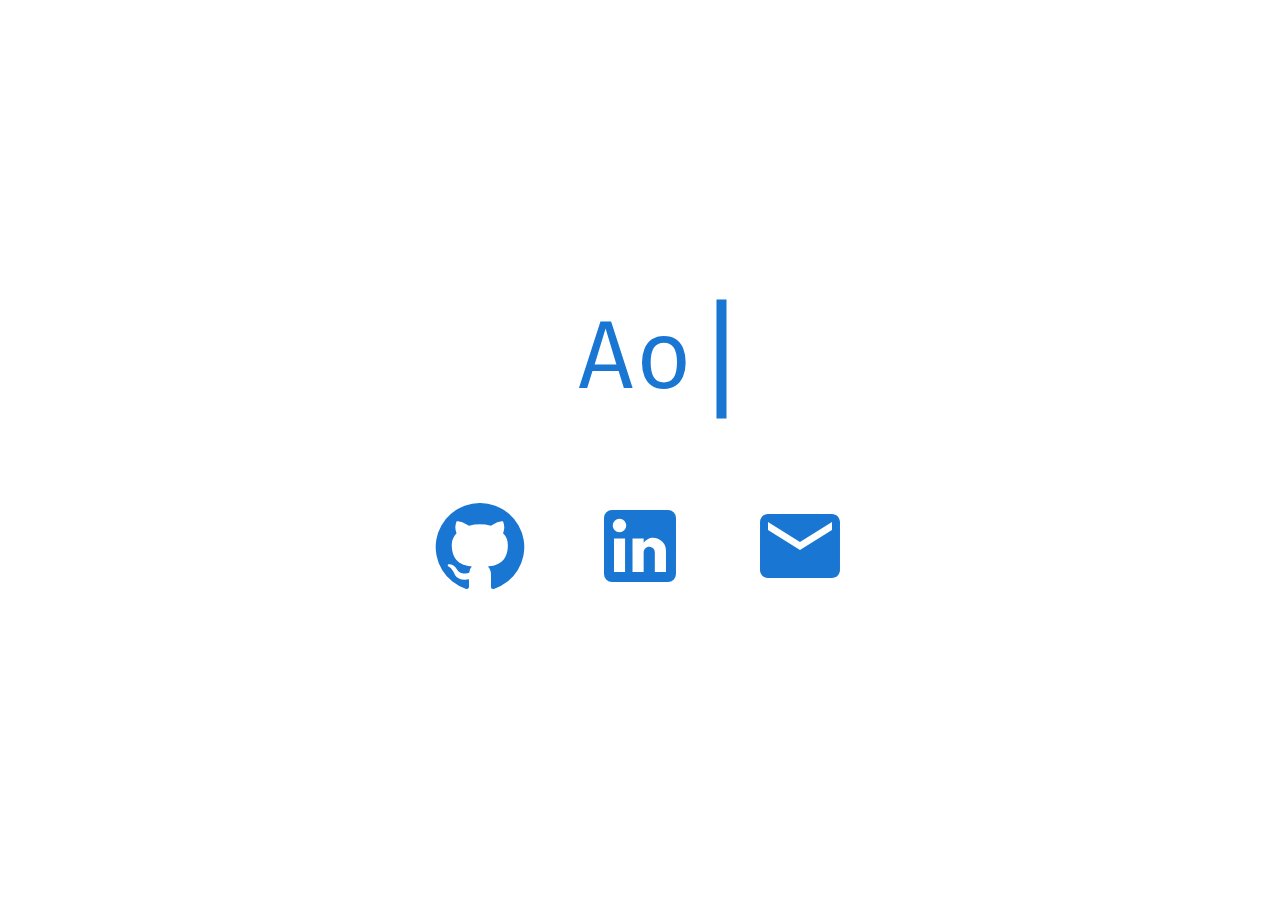
==== commit ae95e43d: "Updates" ====
--- a/index.html
+++ b/index.html
@@ -1 +1 @@
-<!DOCTYPE html><html lang="en" class="__className_c0d5fb"><head><meta charSet="utf-8"/><meta name="viewport" content="width=device-width, initial-scale=1"/><link rel="stylesheet" href="/_next/static/css/5bc58acf645ea28b.css" data-precedence="next"/><link rel="stylesheet" href="/_next/static/css/2da2af1ea625b11d.css" data-precedence="next"/><link rel="preload" as="script" fetchPriority="low" href="/_next/static/chunks/webpack-7508b19a9a4b5f6d.js"/><script src="/_next/static/chunks/fd9d1056-d5b733dbcd8c54a1.js" async=""></script><script src="/_next/static/chunks/117-bd17d4704318b2bd.js" async=""></script><script src="/_next/static/chunks/main-app-50cdcb3164bb8b66.js" async=""></script><script src="/_next/static/chunks/729-28e626cb7a659d8e.js" async=""></script><script src="/_next/static/chunks/71-2d173afa4d308acc.js" async=""></script><script src="/_next/static/chunks/app/page-479c0e5519d2e26b.js" async=""></script><script src="/_next/static/chunks/12-c8abfad4e53e2f33.js" async=""></script><script src="/_next/static/chunks/app/layout-2d63f80f64e2ba31.js" async=""></script><title>mokbel.dev</title><meta name="description" content="Abdelrahman Mokbel, Software Develer."/><script src="/_next/static/chunks/polyfills-42372ed130431b0a.js" noModule=""></script><style data-emotion="mui-global y6euv5">html{-webkit-font-smoothing:antialiased;-moz-osx-font-smoothing:grayscale;box-sizing:border-box;-webkit-text-size-adjust:100%;}*,*::before,*::after{box-sizing:inherit;}strong,b{font-weight:700;}body{margin:0;color:rgba(0, 0, 0, 0.87);font-family:var(--font-roboto);font-weight:400;font-size:1rem;line-height:1.5;background-color:#fff;}@media print{body{background-color:#fff;}}body::backdrop{background-color:#fff;}</style><style data-emotion="mui-global 0"></style><style data-emotion="mui 1r7uait 8183zn 1ps3d0q fukqoz b4jsyl 13krlsp f6aee4">.mui-1r7uait{display:-webkit-box;display:-webkit-flex;display:-ms-flexbox;display:flex;-webkit-flex-direction:column;-ms-flex-direction:column;flex-direction:column;}.mui-1r7uait>:not(style):not(style){margin:0;}.mui-1r7uait>:not(style)~:not(style){margin-top:64px;}.mui-8183zn{margin:0;font-family:var(--font-roboto);font-weight:300;font-size:3.5rem;line-height:1.167;color:#1976d2;font-family:'__Fira_Code_9c91b7','__Fira_Code_Fallback_9c91b7';width:100%;}@media (min-width:600px){.mui-8183zn{font-size:4.7129rem;}}@media (min-width:900px){.mui-8183zn{font-size:5.3556rem;}}@media (min-width:1200px){.mui-8183zn{font-size:5.9983rem;}}.mui-8183zn::after{content:"|";font-size:1.1em;font-weight:700;-webkit-animation:blink 500ms infinite step-end;animation:blink 500ms infinite step-end;}@-webkit-keyframes blink{from{opacity:0;}50%{opacity:1;}}@keyframes blink{from{opacity:0;}50%{opacity:1;}}.mui-1ps3d0q{display:-webkit-box;display:-webkit-flex;display:-ms-flexbox;display:flex;-webkit-flex-direction:row;-ms-flex-direction:row;flex-direction:row;}.mui-1ps3d0q>:not(style):not(style){margin:0;}.mui-1ps3d0q>:not(style)~:not(style){margin-left:32px;}.mui-fukqoz{font-family:var(--font-roboto);font-weight:500;font-size:0.875rem;line-height:1.75;text-transform:uppercase;min-width:64px;padding:6px 16px;border:0;border-radius:4px;-webkit-transition:background-color 250ms cubic-bezier(0.4, 0, 0.2, 1) 0ms,box-shadow 250ms cubic-bezier(0.4, 0, 0.2, 1) 0ms,border-color 250ms cubic-bezier(0.4, 0, 0.2, 1) 0ms,color 250ms cubic-bezier(0.4, 0, 0.2, 1) 0ms;transition:background-color 250ms cubic-bezier(0.4, 0, 0.2, 1) 0ms,box-shadow 250ms cubic-bezier(0.4, 0, 0.2, 1) 0ms,border-color 250ms cubic-bezier(0.4, 0, 0.2, 1) 0ms,color 250ms cubic-bezier(0.4, 0, 0.2, 1) 0ms;color:var(--variant-containedColor);background-color:var(--variant-containedBg);box-shadow:0px 3px 1px -2px rgba(0,0,0,0.2),0px 2px 2px 0px rgba(0,0,0,0.14),0px 1px 5px 0px rgba(0,0,0,0.12);--variant-textColor:#1976d2;--variant-outlinedColor:#1976d2;--variant-outlinedBorder:rgba(25, 118, 210, 0.5);--variant-containedColor:#fff;--variant-containedBg:#1976d2;box-shadow:none;color:var(--variant-containedBg);background-color:transparent;}.mui-fukqoz:hover{-webkit-text-decoration:none;text-decoration:none;}.mui-fukqoz.Mui-disabled{color:rgba(0, 0, 0, 0.26);}.mui-fukqoz:hover{box-shadow:0px 2px 4px -1px rgba(0,0,0,0.2),0px 4px 5px 0px rgba(0,0,0,0.14),0px 1px 10px 0px rgba(0,0,0,0.12);}@media (hover: none){.mui-fukqoz:hover{box-shadow:0px 3px 1px -2px rgba(0,0,0,0.2),0px 2px 2px 0px rgba(0,0,0,0.14),0px 1px 5px 0px rgba(0,0,0,0.12);}}.mui-fukqoz:active{box-shadow:0px 5px 5px -3px rgba(0,0,0,0.2),0px 8px 10px 1px rgba(0,0,0,0.14),0px 3px 14px 2px rgba(0,0,0,0.12);}.mui-fukqoz.Mui-focusVisible{box-shadow:0px 3px 5px -1px rgba(0,0,0,0.2),0px 6px 10px 0px rgba(0,0,0,0.14),0px 1px 18px 0px rgba(0,0,0,0.12);}.mui-fukqoz.Mui-disabled{color:rgba(0, 0, 0, 0.26);box-shadow:none;background-color:rgba(0, 0, 0, 0.12);}@media (hover: hover){.mui-fukqoz:hover{--variant-containedBg:#1565c0;--variant-textBg:rgba(25, 118, 210, 0.04);--variant-outlinedBorder:#1976d2;--variant-outlinedBg:rgba(25, 118, 210, 0.04);}}.mui-fukqoz:hover{box-shadow:none;}.mui-fukqoz.Mui-focusVisible{box-shadow:none;}.mui-fukqoz:active{box-shadow:none;}.mui-fukqoz.Mui-disabled{box-shadow:none;}.mui-b4jsyl{display:-webkit-inline-box;display:-webkit-inline-flex;display:-ms-inline-flexbox;display:inline-flex;-webkit-align-items:center;-webkit-box-align:center;-ms-flex-align:center;align-items:center;-webkit-box-pack:center;-ms-flex-pack:center;-webkit-justify-content:center;justify-content:center;position:relative;box-sizing:border-box;-webkit-tap-highlight-color:transparent;background-color:transparent;outline:0;border:0;margin:0;border-radius:0;padding:0;cursor:pointer;-webkit-user-select:none;-moz-user-select:none;-ms-user-select:none;user-select:none;vertical-align:middle;-moz-appearance:none;-webkit-appearance:none;-webkit-text-decoration:none;text-decoration:none;color:inherit;font-family:var(--font-roboto);font-weight:500;font-size:0.875rem;line-height:1.75;text-transform:uppercase;min-width:64px;padding:6px 16px;border:0;border-radius:4px;-webkit-transition:background-color 250ms cubic-bezier(0.4, 0, 0.2, 1) 0ms,box-shadow 250ms cubic-bezier(0.4, 0, 0.2, 1) 0ms,border-color 250ms cubic-bezier(0.4, 0, 0.2, 1) 0ms,color 250ms cubic-bezier(0.4, 0, 0.2, 1) 0ms;transition:background-color 250ms cubic-bezier(0.4, 0, 0.2, 1) 0ms,box-shadow 250ms cubic-bezier(0.4, 0, 0.2, 1) 0ms,border-color 250ms cubic-bezier(0.4, 0, 0.2, 1) 0ms,color 250ms cubic-bezier(0.4, 0, 0.2, 1) 0ms;color:var(--variant-containedColor);background-color:var(--variant-containedBg);box-shadow:0px 3px 1px -2px rgba(0,0,0,0.2),0px 2px 2px 0px rgba(0,0,0,0.14),0px 1px 5px 0px rgba(0,0,0,0.12);--variant-textColor:#1976d2;--variant-outlinedColor:#1976d2;--variant-outlinedBorder:rgba(25, 118, 210, 0.5);--variant-containedColor:#fff;--variant-containedBg:#1976d2;box-shadow:none;color:var(--variant-containedBg);background-color:transparent;}.mui-b4jsyl::-moz-focus-inner{border-style:none;}.mui-b4jsyl.Mui-disabled{pointer-events:none;cursor:default;}@media print{.mui-b4jsyl{-webkit-print-color-adjust:exact;color-adjust:exact;}}.mui-b4jsyl:hover{-webkit-text-decoration:none;text-decoration:none;}.mui-b4jsyl.Mui-disabled{color:rgba(0, 0, 0, 0.26);}.mui-b4jsyl:hover{box-shadow:0px 2px 4px -1px rgba(0,0,0,0.2),0px 4px 5px 0px rgba(0,0,0,0.14),0px 1px 10px 0px rgba(0,0,0,0.12);}@media (hover: none){.mui-b4jsyl:hover{box-shadow:0px 3px 1px -2px rgba(0,0,0,0.2),0px 2px 2px 0px rgba(0,0,0,0.14),0px 1px 5px 0px rgba(0,0,0,0.12);}}.mui-b4jsyl:active{box-shadow:0px 5px 5px -3px rgba(0,0,0,0.2),0px 8px 10px 1px rgba(0,0,0,0.14),0px 3px 14px 2px rgba(0,0,0,0.12);}.mui-b4jsyl.Mui-focusVisible{box-shadow:0px 3px 5px -1px rgba(0,0,0,0.2),0px 6px 10px 0px rgba(0,0,0,0.14),0px 1px 18px 0px rgba(0,0,0,0.12);}.mui-b4jsyl.Mui-disabled{color:rgba(0, 0, 0, 0.26);box-shadow:none;background-color:rgba(0, 0, 0, 0.12);}@media (hover: hover){.mui-b4jsyl:hover{--variant-containedBg:#1565c0;--variant-textBg:rgba(25, 118, 210, 0.04);--variant-outlinedBorder:#1976d2;--variant-outlinedBg:rgba(25, 118, 210, 0.04);}}.mui-b4jsyl:hover{box-shadow:none;}.mui-b4jsyl.Mui-focusVisible{box-shadow:none;}.mui-b4jsyl:active{box-shadow:none;}.mui-b4jsyl.Mui-disabled{box-shadow:none;}.mui-13krlsp{margin:0;font-family:var(--font-roboto);font-weight:300;font-size:3.5rem;line-height:1.167;}@media (min-width:600px){.mui-13krlsp{font-size:4.7129rem;}}@media (min-width:900px){.mui-13krlsp{font-size:5.3556rem;}}@media (min-width:1200px){.mui-13krlsp{font-size:5.9983rem;}}.mui-f6aee4{-webkit-user-select:none;-moz-user-select:none;-ms-user-select:none;user-select:none;width:1em;height:1em;display:inline-block;-webkit-flex-shrink:0;-ms-flex-negative:0;flex-shrink:0;-webkit-transition:fill 200ms cubic-bezier(0.4, 0, 0.2, 1) 0ms;transition:fill 200ms cubic-bezier(0.4, 0, 0.2, 1) 0ms;fill:currentColor;font-size:inherit;}</style></head><body><div class="MuiStack-root h-screen justify-center mui-1r7uait"><div class="MuiTypography-root MuiTypography-h1 text-center mui-8183zn"></div><div class="MuiStack-root justify-center mui-1ps3d0q"><a class="MuiButtonBase-root MuiButton-root MuiButton-contained MuiButton-containedPrimary MuiButton-sizeMedium MuiButton-containedSizeMedium MuiButton-colorPrimary MuiButton-disableElevation MuiButton-root MuiButton-contained MuiButton-containedPrimary MuiButton-sizeMedium MuiButton-containedSizeMedium MuiButton-colorPrimary MuiButton-disableElevation mui-b4jsyl" tabindex="0" target="_blank" href="https://github.com/AbdeI1" rel="noopener"><h1 class="MuiTypography-root MuiTypography-h1 mui-13krlsp"><svg class="MuiSvgIcon-root MuiSvgIcon-fontSizeInherit mui-f6aee4" focusable="false" aria-hidden="true" viewBox="0 0 24 24" data-testid="GitHubIcon"><path d="M12 1.27a11 11 0 00-3.48 21.46c.55.09.73-.28.73-.55v-1.84c-3.03.64-3.67-1.46-3.67-1.46-.55-1.29-1.28-1.65-1.28-1.65-.92-.65.1-.65.1-.65 1.1 0 1.73 1.1 1.73 1.1.92 1.65 2.57 1.2 3.21.92a2 2 0 01.64-1.47c-2.47-.27-5.04-1.19-5.04-5.5 0-1.1.46-2.1 1.2-2.84a3.76 3.76 0 010-2.93s.91-.28 3.11 1.1c1.8-.49 3.7-.49 5.5 0 2.1-1.38 3.02-1.1 3.02-1.1a3.76 3.76 0 010 2.93c.83.74 1.2 1.74 1.2 2.94 0 4.21-2.57 5.13-5.04 5.4.45.37.82.92.82 2.02v3.03c0 .27.1.64.73.55A11 11 0 0012 1.27"></path></svg></h1></a><a class="MuiButtonBase-root MuiButton-root MuiButton-contained MuiButton-containedPrimary MuiButton-sizeMedium MuiButton-containedSizeMedium MuiButton-colorPrimary MuiButton-disableElevation MuiButton-root MuiButton-contained MuiButton-containedPrimary MuiButton-sizeMedium MuiButton-containedSizeMedium MuiButton-colorPrimary MuiButton-disableElevation mui-b4jsyl" tabindex="0" target="_blank" href="https://www.linkedin.com/in/abdelrahman-mokbel/" rel="noopener"><h1 class="MuiTypography-root MuiTypography-h1 mui-13krlsp"><svg class="MuiSvgIcon-root MuiSvgIcon-fontSizeInherit mui-f6aee4" focusable="false" aria-hidden="true" viewBox="0 0 24 24" data-testid="LinkedInIcon"><path d="M19 3a2 2 0 0 1 2 2v14a2 2 0 0 1-2 2H5a2 2 0 0 1-2-2V5a2 2 0 0 1 2-2h14m-.5 15.5v-5.3a3.26 3.26 0 0 0-3.26-3.26c-.85 0-1.84.52-2.32 1.3v-1.11h-2.79v8.37h2.79v-4.93c0-.77.62-1.4 1.39-1.4a1.4 1.4 0 0 1 1.4 1.4v4.93h2.79M6.88 8.56a1.68 1.68 0 0 0 1.68-1.68c0-.93-.75-1.69-1.68-1.69a1.69 1.69 0 0 0-1.69 1.69c0 .93.76 1.68 1.69 1.68m1.39 9.94v-8.37H5.5v8.37h2.77z"></path></svg></h1></a><a class="MuiButtonBase-root MuiButton-root MuiButton-contained MuiButton-containedPrimary MuiButton-sizeMedium MuiButton-containedSizeMedium MuiButton-colorPrimary MuiButton-disableElevation MuiButton-root MuiButton-contained MuiButton-containedPrimary MuiButton-sizeMedium MuiButton-containedSizeMedium MuiButton-colorPrimary MuiButton-disableElevation mui-b4jsyl" tabindex="0" target="_blank" href="mailto:abdelrahmanmmokbel@gmail.com" rel="noopener"><h1 class="MuiTypography-root MuiTypography-h1 mui-13krlsp"><svg class="MuiSvgIcon-root MuiSvgIcon-fontSizeInherit mui-f6aee4" focusable="false" aria-hidden="true" viewBox="0 0 24 24" data-testid="EmailIcon"><path d="M20 4H4c-1.1 0-1.99.9-1.99 2L2 18c0 1.1.9 2 2 2h16c1.1 0 2-.9 2-2V6c0-1.1-.9-2-2-2m0 4-8 5-8-5V6l8 5 8-5z"></path></svg></h1></a></div></div><script src="/_next/static/chunks/webpack-7508b19a9a4b5f6d.js" async=""></script><script>(self.__next_f=self.__next_f||[]).push([0]);self.__next_f.push([2,null])</script><script>self.__next_f.push([1,"1:HL[\"/_next/static/css/5bc58acf645ea28b.css\",\"style\"]\n2:HL[\"/_next/static/css/2da2af1ea625b11d.css\",\"style\"]\n"])</script><script>self.__next_f.push([1,"3:I[2846,[],\"\"]\n5:I[1530,[\"729\",\"static/chunks/729-28e626cb7a659d8e.js\",\"71\",\"static/chunks/71-2d173afa4d308acc.js\",\"931\",\"static/chunks/app/page-479c0e5519d2e26b.js\"],\"default\"]\n6:I[3792,[\"729\",\"static/chunks/729-28e626cb7a659d8e.js\",\"71\",\"static/chunks/71-2d173afa4d308acc.js\",\"931\",\"static/chunks/app/page-479c0e5519d2e26b.js\"],\"TypeWriter\"]\n7:I[9581,[\"729\",\"static/chunks/729-28e626cb7a659d8e.js\",\"71\",\"static/chunks/71-2d173afa4d308acc.js\",\"931\",\"static/chunks/app/page-479c0e5519d2e26b.js\"],\"default\"]\n8:I[5002,[\"729\",\"static/chunks/729-28e626cb7a659d8e.js\",\"71\",\"static/chunks/71-2d173afa4d308acc.js\",\"931\",\"static/chunks/app/page-479c0e5519d2e26b.js\"],\"default\"]\n9:I[7601,[\"729\",\"static/chunks/729-28e626cb7a659d8e.js\",\"71\",\"static/chunks/71-2d173afa4d308acc.js\",\"931\",\"static/chunks/app/page-479c0e5519d2e26b.js\"],\"default\"]\na:I[3706,[\"729\",\"static/chunks/729-28e626cb7a659d8e.js\",\"71\",\"static/chunks/71-2d173afa4d308acc.js\",\"931\",\"static/chunks/app/page-479c0e5519d2e26b.js\"],\"default\"]\nb:I[1360,[\"729\",\"static/chunks/729-28e626cb7a659d8e.js\",\"71\",\"static/chunks/71-2d173afa4d308acc.js\",\"931\",\"static/chunks/app/page-479c0e5519d2e26b.js\"],\"default\"]\nc:I[291,[\"729\",\"static/chunks/729-28e626cb7a659d8e.js\",\"12\",\"static/chunks/12-c8abfad4e53e2f33.js\",\"185\",\"static/chunks/app/layout-2d63f80f64e2ba31.js\"],\"default\"]\nd:I[2145,[\"729\",\"static/chunks/729-28e626cb7a659d8e.js\",\"12\",\"static/chunks/12-c8abfad4e53e2f33.js\",\"185\",\"static/chunks/app/layout-2d63f80f64e2ba31.js\"],\"default\"]\ne:I[9500,[\"729\",\"static/chunks/729-28e626cb7a659d8e.js\",\"12\",\"static/chunks/12-c8abfad4e53e2f33.js\",\"185\",\"static/chunks/app/layout-2d63f80f64e2ba31.js\"],\"theme\"]\nf:I[3062,[\"729\",\"static/chunks/729-28e626cb7a659d8e.js\",\"12\",\"static/chunks/12-c8abfad4e53e2f33.js\",\"185\",\"static/chunks/app/layout-2d63f80f64e2ba31.js\"],\"default\"]\n10:I[4707,[],\"\"]\n11:I[6423,[],\"\"]\n13:I[1060,[],\"\"]\n14:[]\n"])</script><script>self.__next_f.push([1,"0:[\"$\",\"$L3\",null,{\"buildId\":\"SXB7tAQ3KjdG5s2Jq38y_\",\"assetPrefix\":\"\",\"urlParts\":[\"\",\"\"],\"initialTree\":[\"\",{\"children\":[\"__PAGE__\",{}]},\"$undefined\",\"$undefined\",true],\"initialSeedData\":[\"\",{\"children\":[\"__PAGE__\",{},[[\"$L4\",[\"$\",\"$L5\",null,{\"spacing\":8,\"className\":\"h-screen justify-center\",\"children\":[[\"$\",\"$L6\",null,{\"variant\":\"h1\",\"color\":\"primary\",\"fontFamily\":\"'__Fira_Code_9c91b7', '__Fira_Code_Fallback_9c91b7'\",\"children\":\"Abdelrahman Mokbel\"}],[\"$\",\"$L5\",null,{\"direction\":\"row\",\"spacing\":4,\"className\":\"justify-center\",\"children\":[[\"$\",\"$L7\",\"0\",{\"disableElevation\":true,\"target\":\"_blank\",\"href\":\"https://github.com/AbdeI1\",\"rel\":\"noopener\",\"variant\":\"contained\",\"sx\":{\"color\":\"var(--variant-containedBg)\",\"bgcolor\":\"transparent\"},\"children\":[\"$\",\"$L8\",null,{\"variant\":\"h1\",\"children\":[\"$\",\"$L9\",null,{\"fontSize\":\"inherit\"}]}]}],[\"$\",\"$L7\",\"1\",{\"disableElevation\":true,\"target\":\"_blank\",\"href\":\"https://www.linkedin.com/in/abdelrahman-mokbel/\",\"rel\":\"noopener\",\"variant\":\"contained\",\"sx\":{\"color\":\"var(--variant-containedBg)\",\"bgcolor\":\"transparent\"},\"children\":[\"$\",\"$L8\",null,{\"variant\":\"h1\",\"children\":[\"$\",\"$La\",null,{\"fontSize\":\"inherit\"}]}]}],[\"$\",\"$L7\",\"2\",{\"disableElevation\":true,\"target\":\"_blank\",\"href\":\"mailto:abdelrahmanmmokbel@gmail.com\",\"rel\":\"noopener\",\"variant\":\"contained\",\"sx\":{\"color\":\"var(--variant-containedBg)\",\"bgcolor\":\"transparent\"},\"children\":[\"$\",\"$L8\",null,{\"variant\":\"h1\",\"children\":[\"$\",\"$Lb\",null,{\"fontSize\":\"inherit\"}]}]}]]}]]}],[[\"$\",\"link\",\"0\",{\"rel\":\"stylesheet\",\"href\":\"/_next/static/css/2da2af1ea625b11d.css\",\"precedence\":\"next\",\"crossOrigin\":\"$undefined\"}]]],null],null]},[[[[\"$\",\"link\",\"0\",{\"rel\":\"stylesheet\",\"href\":\"/_next/static/css/5bc58acf645ea28b.css\",\"precedence\":\"next\",\"crossOrigin\":\"$undefined\"}]],[\"$\",\"$Lc\",null,{\"children\":[\"$\",\"$Ld\",null,{\"theme\":\"$e\",\"children\":[[\"$\",\"$Lf\",null,{}],[\"$\",\"html\",null,{\"lang\":\"en\",\"className\":\"__className_c0d5fb\",\"children\":[\"$\",\"body\",null,{\"children\":[\"$\",\"$L10\",null,{\"parallelRouterKey\":\"children\",\"segmentPath\":[\"children\"],\"error\":\"$undefined\",\"errorStyles\":\"$undefined\",\"errorScripts\":\"$undefined\",\"template\":[\"$\",\"$L11\",null,{}],\"templateStyles\":\"$undefined\",\"templateScripts\":\"$undefined\",\"notFound\":[[\"$\",\"title\",null,{\"children\":\"404: This page could not be found.\"}],[\"$\",\"div\",null,{\"style\":{\"fontFamily\":\"system-ui,\\\"Segoe UI\\\",Roboto,Helvetica,Arial,sans-serif,\\\"Apple Color Emoji\\\",\\\"Segoe UI Emoji\\\"\",\"height\":\"100vh\",\"textAlign\":\"center\",\"display\":\"flex\",\"flexDirection\":\"column\",\"alignItems\":\"center\",\"justifyContent\":\"center\"},\"children\":[\"$\",\"div\",null,{\"children\":[[\"$\",\"style\",null,{\"dangerouslySetInnerHTML\":{\"__html\":\"body{color:#000;background:#fff;margin:0}.next-error-h1{border-right:1px solid rgba(0,0,0,.3)}@media (prefers-color-scheme:dark){body{color:#fff;background:#000}.next-error-h1{border-right:1px solid rgba(255,255,255,.3)}}\"}}],[\"$\",\"h1\",null,{\"className\":\"next-error-h1\",\"style\":{\"display\":\"inline-block\",\"margin\":\"0 20px 0 0\",\"padding\":\"0 23px 0 0\",\"fontSize\":24,\"fontWeight\":500,\"verticalAlign\":\"top\",\"lineHeight\":\"49px\"},\"children\":\"404\"}],[\"$\",\"div\",null,{\"style\":{\"display\":\"inline-block\"},\"children\":[\"$\",\"h2\",null,{\"style\":{\"fontSize\":14,\"fontWeight\":400,\"lineHeight\":\"49px\",\"margin\":0},\"children\":\"This page could not be found.\"}]}]]}]}]],\"notFoundStyles\":[]}]}]}]]}]}]],null],null],\"couldBeIntercepted\":false,\"initialHead\":[null,\"$L12\"],\"globalErrorComponent\":\"$13\",\"missingSlots\":\"$W14\"}]\n"])</script><script>self.__next_f.push([1,"12:[[\"$\",\"meta\",\"0\",{\"name\":\"viewport\",\"content\":\"width=device-width, initial-scale=1\"}],[\"$\",\"meta\",\"1\",{\"charSet\":\"utf-8\"}],[\"$\",\"title\",\"2\",{\"children\":\"mokbel.dev\"}],[\"$\",\"meta\",\"3\",{\"name\":\"description\",\"content\":\"Abdelrahman Mokbel, Software Develer.\"}]]\n4:null\n"])</script></body></html>+<!DOCTYPE html><html lang="en" class="__className_c0d5fb"><head><meta charSet="utf-8"/><meta name="viewport" content="width=device-width, initial-scale=1"/><link rel="stylesheet" href="/_next/static/css/1fd69c5d1b8edb67.css" data-precedence="next"/><link rel="stylesheet" href="/_next/static/css/2da2af1ea625b11d.css" data-precedence="next"/><link rel="preload" as="script" fetchPriority="low" href="/_next/static/chunks/webpack-7508b19a9a4b5f6d.js"/><script src="/_next/static/chunks/fd9d1056-d5b733dbcd8c54a1.js" async=""></script><script src="/_next/static/chunks/117-bd17d4704318b2bd.js" async=""></script><script src="/_next/static/chunks/main-app-50cdcb3164bb8b66.js" async=""></script><script src="/_next/static/chunks/729-28e626cb7a659d8e.js" async=""></script><script src="/_next/static/chunks/71-2d173afa4d308acc.js" async=""></script><script src="/_next/static/chunks/app/page-37fe63317d280505.js" async=""></script><script src="/_next/static/chunks/12-c8abfad4e53e2f33.js" async=""></script><script src="/_next/static/chunks/app/layout-2d63f80f64e2ba31.js" async=""></script><title>mokbel.dev</title><meta name="description" content="Abdelrahman Mokbel, Software Develer."/><script src="/_next/static/chunks/polyfills-42372ed130431b0a.js" noModule=""></script><style data-emotion="mui-global y6euv5">html{-webkit-font-smoothing:antialiased;-moz-osx-font-smoothing:grayscale;box-sizing:border-box;-webkit-text-size-adjust:100%;}*,*::before,*::after{box-sizing:inherit;}strong,b{font-weight:700;}body{margin:0;color:rgba(0, 0, 0, 0.87);font-family:var(--font-roboto);font-weight:400;font-size:1rem;line-height:1.5;background-color:#fff;}@media print{body{background-color:#fff;}}body::backdrop{background-color:#fff;}</style><style data-emotion="mui-global 0"></style><style data-emotion="mui 1r7uait 1hdun63 1ps3d0q fukqoz b4jsyl 13krlsp f6aee4">.mui-1r7uait{display:-webkit-box;display:-webkit-flex;display:-ms-flexbox;display:flex;-webkit-flex-direction:column;-ms-flex-direction:column;flex-direction:column;}.mui-1r7uait>:not(style):not(style){margin:0;}.mui-1r7uait>:not(style)~:not(style){margin-top:64px;}.mui-1hdun63{margin:0;font-family:var(--font-roboto);font-weight:300;font-size:3.5rem;line-height:1.167;color:#1976d2;font-family:'__Fira_Code_9c91b7','__Fira_Code_Fallback_9c91b7';width:100%;}@media (min-width:600px){.mui-1hdun63{font-size:4.7129rem;}}@media (min-width:900px){.mui-1hdun63{font-size:5.3556rem;}}@media (min-width:1200px){.mui-1hdun63{font-size:5.9983rem;}}.mui-1hdun63::after{content:"|";font-weight:700;display:inline-block;margin-left:-0.5em;-webkit-transform:translate(0.5em);-moz-transform:translate(0.5em);-ms-transform:translate(0.5em);transform:translate(0.5em);-webkit-animation:blink 500ms infinite step-end;animation:blink 500ms infinite step-end;}@-webkit-keyframes blink{from{opacity:0;}50%{opacity:1;}}@keyframes blink{from{opacity:0;}50%{opacity:1;}}.mui-1ps3d0q{display:-webkit-box;display:-webkit-flex;display:-ms-flexbox;display:flex;-webkit-flex-direction:row;-ms-flex-direction:row;flex-direction:row;}.mui-1ps3d0q>:not(style):not(style){margin:0;}.mui-1ps3d0q>:not(style)~:not(style){margin-left:32px;}.mui-fukqoz{font-family:var(--font-roboto);font-weight:500;font-size:0.875rem;line-height:1.75;text-transform:uppercase;min-width:64px;padding:6px 16px;border:0;border-radius:4px;-webkit-transition:background-color 250ms cubic-bezier(0.4, 0, 0.2, 1) 0ms,box-shadow 250ms cubic-bezier(0.4, 0, 0.2, 1) 0ms,border-color 250ms cubic-bezier(0.4, 0, 0.2, 1) 0ms,color 250ms cubic-bezier(0.4, 0, 0.2, 1) 0ms;transition:background-color 250ms cubic-bezier(0.4, 0, 0.2, 1) 0ms,box-shadow 250ms cubic-bezier(0.4, 0, 0.2, 1) 0ms,border-color 250ms cubic-bezier(0.4, 0, 0.2, 1) 0ms,color 250ms cubic-bezier(0.4, 0, 0.2, 1) 0ms;color:var(--variant-containedColor);background-color:var(--variant-containedBg);box-shadow:0px 3px 1px -2px rgba(0,0,0,0.2),0px 2px 2px 0px rgba(0,0,0,0.14),0px 1px 5px 0px rgba(0,0,0,0.12);--variant-textColor:#1976d2;--variant-outlinedColor:#1976d2;--variant-outlinedBorder:rgba(25, 118, 210, 0.5);--variant-containedColor:#fff;--variant-containedBg:#1976d2;box-shadow:none;color:var(--variant-containedBg);background-color:transparent;}.mui-fukqoz:hover{-webkit-text-decoration:none;text-decoration:none;}.mui-fukqoz.Mui-disabled{color:rgba(0, 0, 0, 0.26);}.mui-fukqoz:hover{box-shadow:0px 2px 4px -1px rgba(0,0,0,0.2),0px 4px 5px 0px rgba(0,0,0,0.14),0px 1px 10px 0px rgba(0,0,0,0.12);}@media (hover: none){.mui-fukqoz:hover{box-shadow:0px 3px 1px -2px rgba(0,0,0,0.2),0px 2px 2px 0px rgba(0,0,0,0.14),0px 1px 5px 0px rgba(0,0,0,0.12);}}.mui-fukqoz:active{box-shadow:0px 5px 5px -3px rgba(0,0,0,0.2),0px 8px 10px 1px rgba(0,0,0,0.14),0px 3px 14px 2px rgba(0,0,0,0.12);}.mui-fukqoz.Mui-focusVisible{box-shadow:0px 3px 5px -1px rgba(0,0,0,0.2),0px 6px 10px 0px rgba(0,0,0,0.14),0px 1px 18px 0px rgba(0,0,0,0.12);}.mui-fukqoz.Mui-disabled{color:rgba(0, 0, 0, 0.26);box-shadow:none;background-color:rgba(0, 0, 0, 0.12);}@media (hover: hover){.mui-fukqoz:hover{--variant-containedBg:#1565c0;--variant-textBg:rgba(25, 118, 210, 0.04);--variant-outlinedBorder:#1976d2;--variant-outlinedBg:rgba(25, 118, 210, 0.04);}}.mui-fukqoz:hover{box-shadow:none;}.mui-fukqoz.Mui-focusVisible{box-shadow:none;}.mui-fukqoz:active{box-shadow:none;}.mui-fukqoz.Mui-disabled{box-shadow:none;}.mui-b4jsyl{display:-webkit-inline-box;display:-webkit-inline-flex;display:-ms-inline-flexbox;display:inline-flex;-webkit-align-items:center;-webkit-box-align:center;-ms-flex-align:center;align-items:center;-webkit-box-pack:center;-ms-flex-pack:center;-webkit-justify-content:center;justify-content:center;position:relative;box-sizing:border-box;-webkit-tap-highlight-color:transparent;background-color:transparent;outline:0;border:0;margin:0;border-radius:0;padding:0;cursor:pointer;-webkit-user-select:none;-moz-user-select:none;-ms-user-select:none;user-select:none;vertical-align:middle;-moz-appearance:none;-webkit-appearance:none;-webkit-text-decoration:none;text-decoration:none;color:inherit;font-family:var(--font-roboto);font-weight:500;font-size:0.875rem;line-height:1.75;text-transform:uppercase;min-width:64px;padding:6px 16px;border:0;border-radius:4px;-webkit-transition:background-color 250ms cubic-bezier(0.4, 0, 0.2, 1) 0ms,box-shadow 250ms cubic-bezier(0.4, 0, 0.2, 1) 0ms,border-color 250ms cubic-bezier(0.4, 0, 0.2, 1) 0ms,color 250ms cubic-bezier(0.4, 0, 0.2, 1) 0ms;transition:background-color 250ms cubic-bezier(0.4, 0, 0.2, 1) 0ms,box-shadow 250ms cubic-bezier(0.4, 0, 0.2, 1) 0ms,border-color 250ms cubic-bezier(0.4, 0, 0.2, 1) 0ms,color 250ms cubic-bezier(0.4, 0, 0.2, 1) 0ms;color:var(--variant-containedColor);background-color:var(--variant-containedBg);box-shadow:0px 3px 1px -2px rgba(0,0,0,0.2),0px 2px 2px 0px rgba(0,0,0,0.14),0px 1px 5px 0px rgba(0,0,0,0.12);--variant-textColor:#1976d2;--variant-outlinedColor:#1976d2;--variant-outlinedBorder:rgba(25, 118, 210, 0.5);--variant-containedColor:#fff;--variant-containedBg:#1976d2;box-shadow:none;color:var(--variant-containedBg);background-color:transparent;}.mui-b4jsyl::-moz-focus-inner{border-style:none;}.mui-b4jsyl.Mui-disabled{pointer-events:none;cursor:default;}@media print{.mui-b4jsyl{-webkit-print-color-adjust:exact;color-adjust:exact;}}.mui-b4jsyl:hover{-webkit-text-decoration:none;text-decoration:none;}.mui-b4jsyl.Mui-disabled{color:rgba(0, 0, 0, 0.26);}.mui-b4jsyl:hover{box-shadow:0px 2px 4px -1px rgba(0,0,0,0.2),0px 4px 5px 0px rgba(0,0,0,0.14),0px 1px 10px 0px rgba(0,0,0,0.12);}@media (hover: none){.mui-b4jsyl:hover{box-shadow:0px 3px 1px -2px rgba(0,0,0,0.2),0px 2px 2px 0px rgba(0,0,0,0.14),0px 1px 5px 0px rgba(0,0,0,0.12);}}.mui-b4jsyl:active{box-shadow:0px 5px 5px -3px rgba(0,0,0,0.2),0px 8px 10px 1px rgba(0,0,0,0.14),0px 3px 14px 2px rgba(0,0,0,0.12);}.mui-b4jsyl.Mui-focusVisible{box-shadow:0px 3px 5px -1px rgba(0,0,0,0.2),0px 6px 10px 0px rgba(0,0,0,0.14),0px 1px 18px 0px rgba(0,0,0,0.12);}.mui-b4jsyl.Mui-disabled{color:rgba(0, 0, 0, 0.26);box-shadow:none;background-color:rgba(0, 0, 0, 0.12);}@media (hover: hover){.mui-b4jsyl:hover{--variant-containedBg:#1565c0;--variant-textBg:rgba(25, 118, 210, 0.04);--variant-outlinedBorder:#1976d2;--variant-outlinedBg:rgba(25, 118, 210, 0.04);}}.mui-b4jsyl:hover{box-shadow:none;}.mui-b4jsyl.Mui-focusVisible{box-shadow:none;}.mui-b4jsyl:active{box-shadow:none;}.mui-b4jsyl.Mui-disabled{box-shadow:none;}.mui-13krlsp{margin:0;font-family:var(--font-roboto);font-weight:300;font-size:3.5rem;line-height:1.167;}@media (min-width:600px){.mui-13krlsp{font-size:4.7129rem;}}@media (min-width:900px){.mui-13krlsp{font-size:5.3556rem;}}@media (min-width:1200px){.mui-13krlsp{font-size:5.9983rem;}}.mui-f6aee4{-webkit-user-select:none;-moz-user-select:none;-ms-user-select:none;user-select:none;width:1em;height:1em;display:inline-block;-webkit-flex-shrink:0;-ms-flex-negative:0;flex-shrink:0;-webkit-transition:fill 200ms cubic-bezier(0.4, 0, 0.2, 1) 0ms;transition:fill 200ms cubic-bezier(0.4, 0, 0.2, 1) 0ms;fill:currentColor;font-size:inherit;}</style></head><body><div class="MuiStack-root h-screen justify-center mui-1r7uait"><div class="MuiTypography-root MuiTypography-h1 text-center mui-1hdun63"></div><div class="MuiStack-root justify-center mui-1ps3d0q"><a class="MuiButtonBase-root MuiButton-root MuiButton-contained MuiButton-containedPrimary MuiButton-sizeMedium MuiButton-containedSizeMedium MuiButton-colorPrimary MuiButton-disableElevation MuiButton-root MuiButton-contained MuiButton-containedPrimary MuiButton-sizeMedium MuiButton-containedSizeMedium MuiButton-colorPrimary MuiButton-disableElevation mui-b4jsyl" tabindex="0" target="_blank" href="https://github.com/AbdeI1" rel="noopener"><h1 class="MuiTypography-root MuiTypography-h1 mui-13krlsp"><svg class="MuiSvgIcon-root MuiSvgIcon-fontSizeInherit mui-f6aee4" focusable="false" aria-hidden="true" viewBox="0 0 24 24" data-testid="GitHubIcon"><path d="M12 1.27a11 11 0 00-3.48 21.46c.55.09.73-.28.73-.55v-1.84c-3.03.64-3.67-1.46-3.67-1.46-.55-1.29-1.28-1.65-1.28-1.65-.92-.65.1-.65.1-.65 1.1 0 1.73 1.1 1.73 1.1.92 1.65 2.57 1.2 3.21.92a2 2 0 01.64-1.47c-2.47-.27-5.04-1.19-5.04-5.5 0-1.1.46-2.1 1.2-2.84a3.76 3.76 0 010-2.93s.91-.28 3.11 1.1c1.8-.49 3.7-.49 5.5 0 2.1-1.38 3.02-1.1 3.02-1.1a3.76 3.76 0 010 2.93c.83.74 1.2 1.74 1.2 2.94 0 4.21-2.57 5.13-5.04 5.4.45.37.82.92.82 2.02v3.03c0 .27.1.64.73.55A11 11 0 0012 1.27"></path></svg></h1></a><a class="MuiButtonBase-root MuiButton-root MuiButton-contained MuiButton-containedPrimary MuiButton-sizeMedium MuiButton-containedSizeMedium MuiButton-colorPrimary MuiButton-disableElevation MuiButton-root MuiButton-contained MuiButton-containedPrimary MuiButton-sizeMedium MuiButton-containedSizeMedium MuiButton-colorPrimary MuiButton-disableElevation mui-b4jsyl" tabindex="0" target="_blank" href="https://www.linkedin.com/in/abdelrahman-mokbel/" rel="noopener"><h1 class="MuiTypography-root MuiTypography-h1 mui-13krlsp"><svg class="MuiSvgIcon-root MuiSvgIcon-fontSizeInherit mui-f6aee4" focusable="false" aria-hidden="true" viewBox="0 0 24 24" data-testid="LinkedInIcon"><path d="M19 3a2 2 0 0 1 2 2v14a2 2 0 0 1-2 2H5a2 2 0 0 1-2-2V5a2 2 0 0 1 2-2h14m-.5 15.5v-5.3a3.26 3.26 0 0 0-3.26-3.26c-.85 0-1.84.52-2.32 1.3v-1.11h-2.79v8.37h2.79v-4.93c0-.77.62-1.4 1.39-1.4a1.4 1.4 0 0 1 1.4 1.4v4.93h2.79M6.88 8.56a1.68 1.68 0 0 0 1.68-1.68c0-.93-.75-1.69-1.68-1.69a1.69 1.69 0 0 0-1.69 1.69c0 .93.76 1.68 1.69 1.68m1.39 9.94v-8.37H5.5v8.37h2.77z"></path></svg></h1></a><a class="MuiButtonBase-root MuiButton-root MuiButton-contained MuiButton-containedPrimary MuiButton-sizeMedium MuiButton-containedSizeMedium MuiButton-colorPrimary MuiButton-disableElevation MuiButton-root MuiButton-contained MuiButton-containedPrimary MuiButton-sizeMedium MuiButton-containedSizeMedium MuiButton-colorPrimary MuiButton-disableElevation mui-b4jsyl" tabindex="0" target="_blank" href="mailto:abdelrahmanmmokbel@gmail.com" rel="noopener"><h1 class="MuiTypography-root MuiTypography-h1 mui-13krlsp"><svg class="MuiSvgIcon-root MuiSvgIcon-fontSizeInherit mui-f6aee4" focusable="false" aria-hidden="true" viewBox="0 0 24 24" data-testid="EmailIcon"><path d="M20 4H4c-1.1 0-1.99.9-1.99 2L2 18c0 1.1.9 2 2 2h16c1.1 0 2-.9 2-2V6c0-1.1-.9-2-2-2m0 4-8 5-8-5V6l8 5 8-5z"></path></svg></h1></a></div></div><script src="/_next/static/chunks/webpack-7508b19a9a4b5f6d.js" async=""></script><script>(self.__next_f=self.__next_f||[]).push([0]);self.__next_f.push([2,null])</script><script>self.__next_f.push([1,"1:HL[\"/_next/static/css/1fd69c5d1b8edb67.css\",\"style\"]\n2:HL[\"/_next/static/css/2da2af1ea625b11d.css\",\"style\"]\n"])</script><script>self.__next_f.push([1,"3:I[2846,[],\"\"]\n5:I[1530,[\"729\",\"static/chunks/729-28e626cb7a659d8e.js\",\"71\",\"static/chunks/71-2d173afa4d308acc.js\",\"931\",\"static/chunks/app/page-37fe63317d280505.js\"],\"default\"]\n6:I[3792,[\"729\",\"static/chunks/729-28e626cb7a659d8e.js\",\"71\",\"static/chunks/71-2d173afa4d308acc.js\",\"931\",\"static/chunks/app/page-37fe63317d280505.js\"],\"TypeWriter\"]\n7:I[9581,[\"729\",\"static/chunks/729-28e626cb7a659d8e.js\",\"71\",\"static/chunks/71-2d173afa4d308acc.js\",\"931\",\"static/chunks/app/page-37fe63317d280505.js\"],\"default\"]\n8:I[5002,[\"729\",\"static/chunks/729-28e626cb7a659d8e.js\",\"71\",\"static/chunks/71-2d173afa4d308acc.js\",\"931\",\"static/chunks/app/page-37fe63317d280505.js\"],\"default\"]\n9:I[7601,[\"729\",\"static/chunks/729-28e626cb7a659d8e.js\",\"71\",\"static/chunks/71-2d173afa4d308acc.js\",\"931\",\"static/chunks/app/page-37fe63317d280505.js\"],\"default\"]\na:I[3706,[\"729\",\"static/chunks/729-28e626cb7a659d8e.js\",\"71\",\"static/chunks/71-2d173afa4d308acc.js\",\"931\",\"static/chunks/app/page-37fe63317d280505.js\"],\"default\"]\nb:I[1360,[\"729\",\"static/chunks/729-28e626cb7a659d8e.js\",\"71\",\"static/chunks/71-2d173afa4d308acc.js\",\"931\",\"static/chunks/app/page-37fe63317d280505.js\"],\"default\"]\nc:I[291,[\"729\",\"static/chunks/729-28e626cb7a659d8e.js\",\"12\",\"static/chunks/12-c8abfad4e53e2f33.js\",\"185\",\"static/chunks/app/layout-2d63f80f64e2ba31.js\"],\"default\"]\nd:I[2145,[\"729\",\"static/chunks/729-28e626cb7a659d8e.js\",\"12\",\"static/chunks/12-c8abfad4e53e2f33.js\",\"185\",\"static/chunks/app/layout-2d63f80f64e2ba31.js\"],\"default\"]\ne:I[9500,[\"729\",\"static/chunks/729-28e626cb7a659d8e.js\",\"12\",\"static/chunks/12-c8abfad4e53e2f33.js\",\"185\",\"static/chunks/app/layout-2d63f80f64e2ba31.js\"],\"theme\"]\nf:I[3062,[\"729\",\"static/chunks/729-28e626cb7a659d8e.js\",\"12\",\"static/chunks/12-c8abfad4e53e2f33.js\",\"185\",\"static/chunks/app/layout-2d63f80f64e2ba31.js\"],\"default\"]\n10:I[4707,[],\"\"]\n11:I[6423,[],\"\"]\n13:I[1060,[],\"\"]\n14:[]\n"])</script><script>self.__next_f.push([1,"0:[\"$\",\"$L3\",null,{\"buildId\":\"X-ARMHJhfas0nAHCGnLun\",\"assetPrefix\":\"\",\"urlParts\":[\"\",\"\"],\"initialTree\":[\"\",{\"children\":[\"__PAGE__\",{}]},\"$undefined\",\"$undefined\",true],\"initialSeedData\":[\"\",{\"children\":[\"__PAGE__\",{},[[\"$L4\",[\"$\",\"$L5\",null,{\"spacing\":8,\"className\":\"h-screen justify-center\",\"children\":[[\"$\",\"$L6\",null,{\"variant\":\"h1\",\"color\":\"primary\",\"fontFamily\":\"'__Fira_Code_9c91b7', '__Fira_Code_Fallback_9c91b7'\",\"children\":\"Abdelrahman Mokbel\"}],[\"$\",\"$L5\",null,{\"direction\":\"row\",\"spacing\":4,\"className\":\"justify-center\",\"children\":[[\"$\",\"$L7\",\"0\",{\"disableElevation\":true,\"target\":\"_blank\",\"href\":\"https://github.com/AbdeI1\",\"rel\":\"noopener\",\"variant\":\"contained\",\"sx\":{\"color\":\"var(--variant-containedBg)\",\"bgcolor\":\"transparent\"},\"children\":[\"$\",\"$L8\",null,{\"variant\":\"h1\",\"children\":[\"$\",\"$L9\",null,{\"fontSize\":\"inherit\"}]}]}],[\"$\",\"$L7\",\"1\",{\"disableElevation\":true,\"target\":\"_blank\",\"href\":\"https://www.linkedin.com/in/abdelrahman-mokbel/\",\"rel\":\"noopener\",\"variant\":\"contained\",\"sx\":{\"color\":\"var(--variant-containedBg)\",\"bgcolor\":\"transparent\"},\"children\":[\"$\",\"$L8\",null,{\"variant\":\"h1\",\"children\":[\"$\",\"$La\",null,{\"fontSize\":\"inherit\"}]}]}],[\"$\",\"$L7\",\"2\",{\"disableElevation\":true,\"target\":\"_blank\",\"href\":\"mailto:abdelrahmanmmokbel@gmail.com\",\"rel\":\"noopener\",\"variant\":\"contained\",\"sx\":{\"color\":\"var(--variant-containedBg)\",\"bgcolor\":\"transparent\"},\"children\":[\"$\",\"$L8\",null,{\"variant\":\"h1\",\"children\":[\"$\",\"$Lb\",null,{\"fontSize\":\"inherit\"}]}]}]]}]]}],[[\"$\",\"link\",\"0\",{\"rel\":\"stylesheet\",\"href\":\"/_next/static/css/2da2af1ea625b11d.css\",\"precedence\":\"next\",\"crossOrigin\":\"$undefined\"}]]],null],null]},[[[[\"$\",\"link\",\"0\",{\"rel\":\"stylesheet\",\"href\":\"/_next/static/css/1fd69c5d1b8edb67.css\",\"precedence\":\"next\",\"crossOrigin\":\"$undefined\"}]],[\"$\",\"$Lc\",null,{\"children\":[\"$\",\"$Ld\",null,{\"theme\":\"$e\",\"children\":[[\"$\",\"$Lf\",null,{}],[\"$\",\"html\",null,{\"lang\":\"en\",\"className\":\"__className_c0d5fb\",\"children\":[\"$\",\"body\",null,{\"children\":[\"$\",\"$L10\",null,{\"parallelRouterKey\":\"children\",\"segmentPath\":[\"children\"],\"error\":\"$undefined\",\"errorStyles\":\"$undefined\",\"errorScripts\":\"$undefined\",\"template\":[\"$\",\"$L11\",null,{}],\"templateStyles\":\"$undefined\",\"templateScripts\":\"$undefined\",\"notFound\":[[\"$\",\"title\",null,{\"children\":\"404: This page could not be found.\"}],[\"$\",\"div\",null,{\"style\":{\"fontFamily\":\"system-ui,\\\"Segoe UI\\\",Roboto,Helvetica,Arial,sans-serif,\\\"Apple Color Emoji\\\",\\\"Segoe UI Emoji\\\"\",\"height\":\"100vh\",\"textAlign\":\"center\",\"display\":\"flex\",\"flexDirection\":\"column\",\"alignItems\":\"center\",\"justifyContent\":\"center\"},\"children\":[\"$\",\"div\",null,{\"children\":[[\"$\",\"style\",null,{\"dangerouslySetInnerHTML\":{\"__html\":\"body{color:#000;background:#fff;margin:0}.next-error-h1{border-right:1px solid rgba(0,0,0,.3)}@media (prefers-color-scheme:dark){body{color:#fff;background:#000}.next-error-h1{border-right:1px solid rgba(255,255,255,.3)}}\"}}],[\"$\",\"h1\",null,{\"className\":\"next-error-h1\",\"style\":{\"display\":\"inline-block\",\"margin\":\"0 20px 0 0\",\"padding\":\"0 23px 0 0\",\"fontSize\":24,\"fontWeight\":500,\"verticalAlign\":\"top\",\"lineHeight\":\"49px\"},\"children\":\"404\"}],[\"$\",\"div\",null,{\"style\":{\"display\":\"inline-block\"},\"children\":[\"$\",\"h2\",null,{\"style\":{\"fontSize\":14,\"fontWeight\":400,\"lineHeight\":\"49px\",\"margin\":0},\"children\":\"This page could not be found.\"}]}]]}]}]],\"notFoundStyles\":[]}]}]}]]}]}]],null],null],\"couldBeIntercepted\":false,\"initialHead\":[null,\"$L12\"],\"globalErrorComponent\":\"$13\",\"missingSlots\":\"$W14\"}]\n"])</script><script>self.__next_f.push([1,"12:[[\"$\",\"meta\",\"0\",{\"name\":\"viewport\",\"content\":\"width=device-width, initial-scale=1\"}],[\"$\",\"meta\",\"1\",{\"charSet\":\"utf-8\"}],[\"$\",\"title\",\"2\",{\"children\":\"mokbel.dev\"}],[\"$\",\"meta\",\"3\",{\"name\":\"description\",\"content\":\"Abdelrahman Mokbel, Software Develer.\"}]]\n4:null\n"])</script></body></html>--- a/_next/static/css/1fd69c5d1b8edb67.css
+++ b/_next/static/css/1fd69c5d1b8edb67.css
@@ -0,0 +1,3 @@
+@font-face{font-family:__Roboto_c0d5fb;font-style:normal;font-weight:400;font-display:swap;src:url(/_next/static/media/483de911b1a0d258-s.woff2) format("woff2");unicode-range:u+0460-052f,u+1c80-1c8a,u+20b4,u+2de0-2dff,u+a640-a69f,u+fe2e-fe2f}@font-face{font-family:__Roboto_c0d5fb;font-style:normal;font-weight:400;font-display:swap;src:url(/_next/static/media/0e5e1c6a8db9e432-s.woff2) format("woff2");unicode-range:u+0301,u+0400-045f,u+0490-0491,u+04b0-04b1,u+2116}@font-face{font-family:__Roboto_c0d5fb;font-style:normal;font-weight:400;font-display:swap;src:url(/_next/static/media/5693677ef07d9b51-s.woff2) format("woff2");unicode-range:u+1f??}@font-face{font-family:__Roboto_c0d5fb;font-style:normal;font-weight:400;font-display:swap;src:url(/_next/static/media/28aa5118b38b86e4-s.woff2) format("woff2");unicode-range:u+0370-0377,u+037a-037f,u+0384-038a,u+038c,u+038e-03a1,u+03a3-03ff}@font-face{font-family:__Roboto_c0d5fb;font-style:normal;font-weight:400;font-display:swap;src:url(/_next/static/media/8720059dfa14a1fe-s.woff2) format("woff2");unicode-range:u+0102-0103,u+0110-0111,u+0128-0129,u+0168-0169,u+01a0-01a1,u+01af-01b0,u+0300-0301,u+0303-0304,u+0308-0309,u+0323,u+0329,u+1ea0-1ef9,u+20ab}@font-face{font-family:__Roboto_c0d5fb;font-style:normal;font-weight:400;font-display:swap;src:url(/_next/static/media/f1df6186c8d69644-s.woff2) format("woff2");unicode-range:u+0100-02ba,u+02bd-02c5,u+02c7-02cc,u+02ce-02d7,u+02dd-02ff,u+0304,u+0308,u+0329,u+1d00-1dbf,u+1e00-1e9f,u+1ef2-1eff,u+2020,u+20a0-20ab,u+20ad-20c0,u+2113,u+2c60-2c7f,u+a720-a7ff}@font-face{font-family:__Roboto_c0d5fb;font-style:normal;font-weight:400;font-display:swap;src:url(/_next/static/media/120a5a1920781bd0-s.p.woff2) format("woff2");unicode-range:u+00??,u+0131,u+0152-0153,u+02bb-02bc,u+02c6,u+02da,u+02dc,u+0304,u+0308,u+0329,u+2000-206f,u+20ac,u+2122,u+2191,u+2193,u+2212,u+2215,u+feff,u+fffd}@font-face{font-family:__Roboto_Fallback_c0d5fb;src:local("Arial");ascent-override:92.98%;descent-override:24.47%;line-gap-override:0.00%;size-adjust:99.78%}.__className_c0d5fb{font-family:__Roboto_c0d5fb,__Roboto_Fallback_c0d5fb;font-weight:400;font-style:normal}.__variable_c0d5fb{--font-roboto:"__Roboto_c0d5fb","__Roboto_Fallback_c0d5fb"}*,:after,:before{--tw-border-spacing-x:0;--tw-border-spacing-y:0;--tw-translate-x:0;--tw-translate-y:0;--tw-rotate:0;--tw-skew-x:0;--tw-skew-y:0;--tw-scale-x:1;--tw-scale-y:1;--tw-pan-x: ;--tw-pan-y: ;--tw-pinch-zoom: ;--tw-scroll-snap-strictness:proximity;--tw-gradient-from-position: ;--tw-gradient-via-position: ;--tw-gradient-to-position: ;--tw-ordinal: ;--tw-slashed-zero: ;--tw-numeric-figure: ;--tw-numeric-spacing: ;--tw-numeric-fraction: ;--tw-ring-inset: ;--tw-ring-offset-width:0px;--tw-ring-offset-color:#fff;--tw-ring-color:rgba(59,130,246,.5);--tw-ring-offset-shadow:0 0 #0000;--tw-ring-shadow:0 0 #0000;--tw-shadow:0 0 #0000;--tw-shadow-colored:0 0 #0000;--tw-blur: ;--tw-brightness: ;--tw-contrast: ;--tw-grayscale: ;--tw-hue-rotate: ;--tw-invert: ;--tw-saturate: ;--tw-sepia: ;--tw-drop-shadow: ;--tw-backdrop-blur: ;--tw-backdrop-brightness: ;--tw-backdrop-contrast: ;--tw-backdrop-grayscale: ;--tw-backdrop-hue-rotate: ;--tw-backdrop-invert: ;--tw-backdrop-opacity: ;--tw-backdrop-saturate: ;--tw-backdrop-sepia: ;--tw-contain-size: ;--tw-contain-layout: ;--tw-contain-paint: ;--tw-contain-style: }::backdrop{--tw-border-spacing-x:0;--tw-border-spacing-y:0;--tw-translate-x:0;--tw-translate-y:0;--tw-rotate:0;--tw-skew-x:0;--tw-skew-y:0;--tw-scale-x:1;--tw-scale-y:1;--tw-pan-x: ;--tw-pan-y: ;--tw-pinch-zoom: ;--tw-scroll-snap-strictness:proximity;--tw-gradient-from-position: ;--tw-gradient-via-position: ;--tw-gradient-to-position: ;--tw-ordinal: ;--tw-slashed-zero: ;--tw-numeric-figure: ;--tw-numeric-spacing: ;--tw-numeric-fraction: ;--tw-ring-inset: ;--tw-ring-offset-width:0px;--tw-ring-offset-color:#fff;--tw-ring-color:rgba(59,130,246,.5);--tw-ring-offset-shadow:0 0 #0000;--tw-ring-shadow:0 0 #0000;--tw-shadow:0 0 #0000;--tw-shadow-colored:0 0 #0000;--tw-blur: ;--tw-brightness: ;--tw-contrast: ;--tw-grayscale: ;--tw-hue-rotate: ;--tw-invert: ;--tw-saturate: ;--tw-sepia: ;--tw-drop-shadow: ;--tw-backdrop-blur: ;--tw-backdrop-brightness: ;--tw-backdrop-contrast: ;--tw-backdrop-grayscale: ;--tw-backdrop-hue-rotate: ;--tw-backdrop-invert: ;--tw-backdrop-opacity: ;--tw-backdrop-saturate: ;--tw-backdrop-sepia: ;--tw-contain-size: ;--tw-contain-layout: ;--tw-contain-paint: ;--tw-contain-style: }/*
+! tailwindcss v3.4.13 | MIT License | https://tailwindcss.com
+*/*,:after,:before{box-sizing:border-box;border:0 solid #e5e7eb}:after,:before{--tw-content:""}:host,html{line-height:1.5;-webkit-text-size-adjust:100%;-moz-tab-size:4;tab-size:4;font-family:ui-sans-serif,system-ui,sans-serif,Apple Color Emoji,Segoe UI Emoji,Segoe UI Symbol,Noto Color Emoji;font-feature-settings:normal;font-variation-settings:normal;-webkit-tap-highlight-color:transparent}body{margin:0;line-height:inherit}hr{height:0;color:inherit;border-top-width:1px}abbr:where([title]){text-decoration:underline dotted}h1,h2,h3,h4,h5,h6{font-size:inherit;font-weight:inherit}a{color:inherit;text-decoration:inherit}b,strong{font-weight:bolder}code,kbd,pre,samp{font-family:ui-monospace,SFMono-Regular,Menlo,Monaco,Consolas,Liberation Mono,Courier New,monospace;font-feature-settings:normal;font-variation-settings:normal;font-size:1em}small{font-size:80%}sub,sup{font-size:75%;line-height:0;position:relative;vertical-align:baseline}sub{bottom:-.25em}sup{top:-.5em}table{text-indent:0;border-color:inherit;border-collapse:collapse}button,input,optgroup,select,textarea{font-family:inherit;font-feature-settings:inherit;font-variation-settings:inherit;font-size:100%;font-weight:inherit;line-height:inherit;letter-spacing:inherit;color:inherit;margin:0;padding:0}button,select{text-transform:none}button,input:where([type=button]),input:where([type=reset]),input:where([type=submit]){-webkit-appearance:button;background-color:transparent;background-image:none}:-moz-focusring{outline:auto}:-moz-ui-invalid{box-shadow:none}progress{vertical-align:baseline}::-webkit-inner-spin-button,::-webkit-outer-spin-button{height:auto}[type=search]{-webkit-appearance:textfield;outline-offset:-2px}::-webkit-search-decoration{-webkit-appearance:none}::-webkit-file-upload-button{-webkit-appearance:button;font:inherit}summary{display:list-item}blockquote,dd,dl,figure,h1,h2,h3,h4,h5,h6,hr,p,pre{margin:0}fieldset{margin:0}fieldset,legend{padding:0}menu,ol,ul{list-style:none;margin:0;padding:0}dialog{padding:0}textarea{resize:vertical}input::placeholder,textarea::placeholder{opacity:1;color:#9ca3af}[role=button],button{cursor:pointer}:disabled{cursor:default}audio,canvas,embed,iframe,img,object,svg,video{display:block;vertical-align:middle}img,video{max-width:100%;height:auto}[hidden]{display:none}.inline-block{display:inline-block}.h-screen{height:100vh}.transform{transform:translate(var(--tw-translate-x),var(--tw-translate-y)) rotate(var(--tw-rotate)) skewX(var(--tw-skew-x)) skewY(var(--tw-skew-y)) scaleX(var(--tw-scale-x)) scaleY(var(--tw-scale-y))}.justify-center{justify-content:center}.text-center{text-align:center}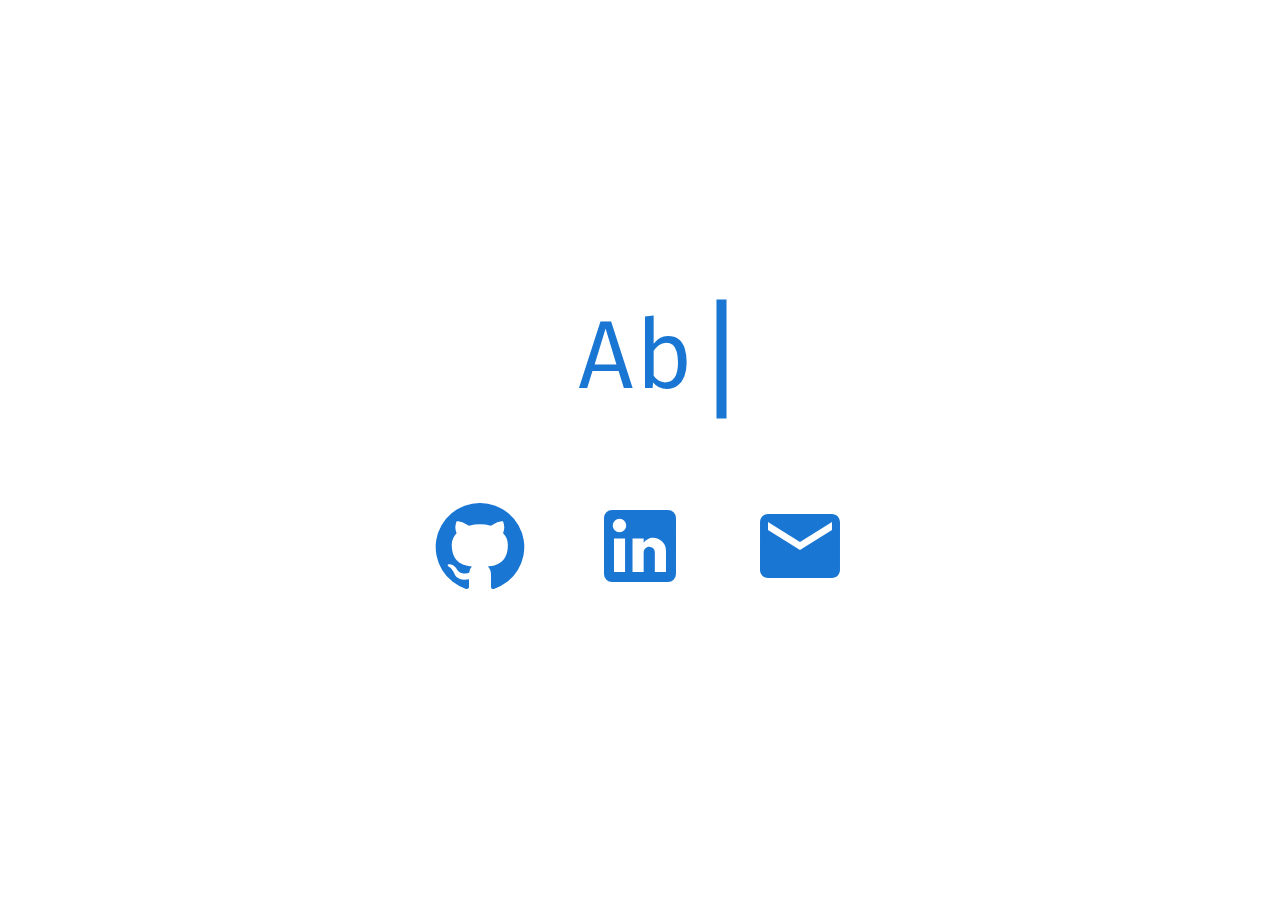
==== commit 9f7fed64: "Updates" ====
--- a/index.html
+++ b/index.html
@@ -1 +1 @@
-<!DOCTYPE html><html lang="en" class="__className_c0d5fb"><head><meta charSet="utf-8"/><meta name="viewport" content="width=device-width, initial-scale=1"/><link rel="stylesheet" href="/_next/static/css/1fd69c5d1b8edb67.css" data-precedence="next"/><link rel="stylesheet" href="/_next/static/css/2da2af1ea625b11d.css" data-precedence="next"/><link rel="preload" as="script" fetchPriority="low" href="/_next/static/chunks/webpack-7508b19a9a4b5f6d.js"/><script src="/_next/static/chunks/fd9d1056-d5b733dbcd8c54a1.js" async=""></script><script src="/_next/static/chunks/117-bd17d4704318b2bd.js" async=""></script><script src="/_next/static/chunks/main-app-50cdcb3164bb8b66.js" async=""></script><script src="/_next/static/chunks/729-28e626cb7a659d8e.js" async=""></script><script src="/_next/static/chunks/71-2d173afa4d308acc.js" async=""></script><script src="/_next/static/chunks/app/page-37fe63317d280505.js" async=""></script><script src="/_next/static/chunks/12-c8abfad4e53e2f33.js" async=""></script><script src="/_next/static/chunks/app/layout-2d63f80f64e2ba31.js" async=""></script><title>mokbel.dev</title><meta name="description" content="Abdelrahman Mokbel, Software Develer."/><script src="/_next/static/chunks/polyfills-42372ed130431b0a.js" noModule=""></script><style data-emotion="mui-global y6euv5">html{-webkit-font-smoothing:antialiased;-moz-osx-font-smoothing:grayscale;box-sizing:border-box;-webkit-text-size-adjust:100%;}*,*::before,*::after{box-sizing:inherit;}strong,b{font-weight:700;}body{margin:0;color:rgba(0, 0, 0, 0.87);font-family:var(--font-roboto);font-weight:400;font-size:1rem;line-height:1.5;background-color:#fff;}@media print{body{background-color:#fff;}}body::backdrop{background-color:#fff;}</style><style data-emotion="mui-global 0"></style><style data-emotion="mui 1r7uait 1hdun63 1ps3d0q fukqoz b4jsyl 13krlsp f6aee4">.mui-1r7uait{display:-webkit-box;display:-webkit-flex;display:-ms-flexbox;display:flex;-webkit-flex-direction:column;-ms-flex-direction:column;flex-direction:column;}.mui-1r7uait>:not(style):not(style){margin:0;}.mui-1r7uait>:not(style)~:not(style){margin-top:64px;}.mui-1hdun63{margin:0;font-family:var(--font-roboto);font-weight:300;font-size:3.5rem;line-height:1.167;color:#1976d2;font-family:'__Fira_Code_9c91b7','__Fira_Code_Fallback_9c91b7';width:100%;}@media (min-width:600px){.mui-1hdun63{font-size:4.7129rem;}}@media (min-width:900px){.mui-1hdun63{font-size:5.3556rem;}}@media (min-width:1200px){.mui-1hdun63{font-size:5.9983rem;}}.mui-1hdun63::after{content:"|";font-weight:700;display:inline-block;margin-left:-0.5em;-webkit-transform:translate(0.5em);-moz-transform:translate(0.5em);-ms-transform:translate(0.5em);transform:translate(0.5em);-webkit-animation:blink 500ms infinite step-end;animation:blink 500ms infinite step-end;}@-webkit-keyframes blink{from{opacity:0;}50%{opacity:1;}}@keyframes blink{from{opacity:0;}50%{opacity:1;}}.mui-1ps3d0q{display:-webkit-box;display:-webkit-flex;display:-ms-flexbox;display:flex;-webkit-flex-direction:row;-ms-flex-direction:row;flex-direction:row;}.mui-1ps3d0q>:not(style):not(style){margin:0;}.mui-1ps3d0q>:not(style)~:not(style){margin-left:32px;}.mui-fukqoz{font-family:var(--font-roboto);font-weight:500;font-size:0.875rem;line-height:1.75;text-transform:uppercase;min-width:64px;padding:6px 16px;border:0;border-radius:4px;-webkit-transition:background-color 250ms cubic-bezier(0.4, 0, 0.2, 1) 0ms,box-shadow 250ms cubic-bezier(0.4, 0, 0.2, 1) 0ms,border-color 250ms cubic-bezier(0.4, 0, 0.2, 1) 0ms,color 250ms cubic-bezier(0.4, 0, 0.2, 1) 0ms;transition:background-color 250ms cubic-bezier(0.4, 0, 0.2, 1) 0ms,box-shadow 250ms cubic-bezier(0.4, 0, 0.2, 1) 0ms,border-color 250ms cubic-bezier(0.4, 0, 0.2, 1) 0ms,color 250ms cubic-bezier(0.4, 0, 0.2, 1) 0ms;color:var(--variant-containedColor);background-color:var(--variant-containedBg);box-shadow:0px 3px 1px -2px rgba(0,0,0,0.2),0px 2px 2px 0px rgba(0,0,0,0.14),0px 1px 5px 0px rgba(0,0,0,0.12);--variant-textColor:#1976d2;--variant-outlinedColor:#1976d2;--variant-outlinedBorder:rgba(25, 118, 210, 0.5);--variant-containedColor:#fff;--variant-containedBg:#1976d2;box-shadow:none;color:var(--variant-containedBg);background-color:transparent;}.mui-fukqoz:hover{-webkit-text-decoration:none;text-decoration:none;}.mui-fukqoz.Mui-disabled{color:rgba(0, 0, 0, 0.26);}.mui-fukqoz:hover{box-shadow:0px 2px 4px -1px rgba(0,0,0,0.2),0px 4px 5px 0px rgba(0,0,0,0.14),0px 1px 10px 0px rgba(0,0,0,0.12);}@media (hover: none){.mui-fukqoz:hover{box-shadow:0px 3px 1px -2px rgba(0,0,0,0.2),0px 2px 2px 0px rgba(0,0,0,0.14),0px 1px 5px 0px rgba(0,0,0,0.12);}}.mui-fukqoz:active{box-shadow:0px 5px 5px -3px rgba(0,0,0,0.2),0px 8px 10px 1px rgba(0,0,0,0.14),0px 3px 14px 2px rgba(0,0,0,0.12);}.mui-fukqoz.Mui-focusVisible{box-shadow:0px 3px 5px -1px rgba(0,0,0,0.2),0px 6px 10px 0px rgba(0,0,0,0.14),0px 1px 18px 0px rgba(0,0,0,0.12);}.mui-fukqoz.Mui-disabled{color:rgba(0, 0, 0, 0.26);box-shadow:none;background-color:rgba(0, 0, 0, 0.12);}@media (hover: hover){.mui-fukqoz:hover{--variant-containedBg:#1565c0;--variant-textBg:rgba(25, 118, 210, 0.04);--variant-outlinedBorder:#1976d2;--variant-outlinedBg:rgba(25, 118, 210, 0.04);}}.mui-fukqoz:hover{box-shadow:none;}.mui-fukqoz.Mui-focusVisible{box-shadow:none;}.mui-fukqoz:active{box-shadow:none;}.mui-fukqoz.Mui-disabled{box-shadow:none;}.mui-b4jsyl{display:-webkit-inline-box;display:-webkit-inline-flex;display:-ms-inline-flexbox;display:inline-flex;-webkit-align-items:center;-webkit-box-align:center;-ms-flex-align:center;align-items:center;-webkit-box-pack:center;-ms-flex-pack:center;-webkit-justify-content:center;justify-content:center;position:relative;box-sizing:border-box;-webkit-tap-highlight-color:transparent;background-color:transparent;outline:0;border:0;margin:0;border-radius:0;padding:0;cursor:pointer;-webkit-user-select:none;-moz-user-select:none;-ms-user-select:none;user-select:none;vertical-align:middle;-moz-appearance:none;-webkit-appearance:none;-webkit-text-decoration:none;text-decoration:none;color:inherit;font-family:var(--font-roboto);font-weight:500;font-size:0.875rem;line-height:1.75;text-transform:uppercase;min-width:64px;padding:6px 16px;border:0;border-radius:4px;-webkit-transition:background-color 250ms cubic-bezier(0.4, 0, 0.2, 1) 0ms,box-shadow 250ms cubic-bezier(0.4, 0, 0.2, 1) 0ms,border-color 250ms cubic-bezier(0.4, 0, 0.2, 1) 0ms,color 250ms cubic-bezier(0.4, 0, 0.2, 1) 0ms;transition:background-color 250ms cubic-bezier(0.4, 0, 0.2, 1) 0ms,box-shadow 250ms cubic-bezier(0.4, 0, 0.2, 1) 0ms,border-color 250ms cubic-bezier(0.4, 0, 0.2, 1) 0ms,color 250ms cubic-bezier(0.4, 0, 0.2, 1) 0ms;color:var(--variant-containedColor);background-color:var(--variant-containedBg);box-shadow:0px 3px 1px -2px rgba(0,0,0,0.2),0px 2px 2px 0px rgba(0,0,0,0.14),0px 1px 5px 0px rgba(0,0,0,0.12);--variant-textColor:#1976d2;--variant-outlinedColor:#1976d2;--variant-outlinedBorder:rgba(25, 118, 210, 0.5);--variant-containedColor:#fff;--variant-containedBg:#1976d2;box-shadow:none;color:var(--variant-containedBg);background-color:transparent;}.mui-b4jsyl::-moz-focus-inner{border-style:none;}.mui-b4jsyl.Mui-disabled{pointer-events:none;cursor:default;}@media print{.mui-b4jsyl{-webkit-print-color-adjust:exact;color-adjust:exact;}}.mui-b4jsyl:hover{-webkit-text-decoration:none;text-decoration:none;}.mui-b4jsyl.Mui-disabled{color:rgba(0, 0, 0, 0.26);}.mui-b4jsyl:hover{box-shadow:0px 2px 4px -1px rgba(0,0,0,0.2),0px 4px 5px 0px rgba(0,0,0,0.14),0px 1px 10px 0px rgba(0,0,0,0.12);}@media (hover: none){.mui-b4jsyl:hover{box-shadow:0px 3px 1px -2px rgba(0,0,0,0.2),0px 2px 2px 0px rgba(0,0,0,0.14),0px 1px 5px 0px rgba(0,0,0,0.12);}}.mui-b4jsyl:active{box-shadow:0px 5px 5px -3px rgba(0,0,0,0.2),0px 8px 10px 1px rgba(0,0,0,0.14),0px 3px 14px 2px rgba(0,0,0,0.12);}.mui-b4jsyl.Mui-focusVisible{box-shadow:0px 3px 5px -1px rgba(0,0,0,0.2),0px 6px 10px 0px rgba(0,0,0,0.14),0px 1px 18px 0px rgba(0,0,0,0.12);}.mui-b4jsyl.Mui-disabled{color:rgba(0, 0, 0, 0.26);box-shadow:none;background-color:rgba(0, 0, 0, 0.12);}@media (hover: hover){.mui-b4jsyl:hover{--variant-containedBg:#1565c0;--variant-textBg:rgba(25, 118, 210, 0.04);--variant-outlinedBorder:#1976d2;--variant-outlinedBg:rgba(25, 118, 210, 0.04);}}.mui-b4jsyl:hover{box-shadow:none;}.mui-b4jsyl.Mui-focusVisible{box-shadow:none;}.mui-b4jsyl:active{box-shadow:none;}.mui-b4jsyl.Mui-disabled{box-shadow:none;}.mui-13krlsp{margin:0;font-family:var(--font-roboto);font-weight:300;font-size:3.5rem;line-height:1.167;}@media (min-width:600px){.mui-13krlsp{font-size:4.7129rem;}}@media (min-width:900px){.mui-13krlsp{font-size:5.3556rem;}}@media (min-width:1200px){.mui-13krlsp{font-size:5.9983rem;}}.mui-f6aee4{-webkit-user-select:none;-moz-user-select:none;-ms-user-select:none;user-select:none;width:1em;height:1em;display:inline-block;-webkit-flex-shrink:0;-ms-flex-negative:0;flex-shrink:0;-webkit-transition:fill 200ms cubic-bezier(0.4, 0, 0.2, 1) 0ms;transition:fill 200ms cubic-bezier(0.4, 0, 0.2, 1) 0ms;fill:currentColor;font-size:inherit;}</style></head><body><div class="MuiStack-root h-screen justify-center mui-1r7uait"><div class="MuiTypography-root MuiTypography-h1 text-center mui-1hdun63"></div><div class="MuiStack-root justify-center mui-1ps3d0q"><a class="MuiButtonBase-root MuiButton-root MuiButton-contained MuiButton-containedPrimary MuiButton-sizeMedium MuiButton-containedSizeMedium MuiButton-colorPrimary MuiButton-disableElevation MuiButton-root MuiButton-contained MuiButton-containedPrimary MuiButton-sizeMedium MuiButton-containedSizeMedium MuiButton-colorPrimary MuiButton-disableElevation mui-b4jsyl" tabindex="0" target="_blank" href="https://github.com/AbdeI1" rel="noopener"><h1 class="MuiTypography-root MuiTypography-h1 mui-13krlsp"><svg class="MuiSvgIcon-root MuiSvgIcon-fontSizeInherit mui-f6aee4" focusable="false" aria-hidden="true" viewBox="0 0 24 24" data-testid="GitHubIcon"><path d="M12 1.27a11 11 0 00-3.48 21.46c.55.09.73-.28.73-.55v-1.84c-3.03.64-3.67-1.46-3.67-1.46-.55-1.29-1.28-1.65-1.28-1.65-.92-.65.1-.65.1-.65 1.1 0 1.73 1.1 1.73 1.1.92 1.65 2.57 1.2 3.21.92a2 2 0 01.64-1.47c-2.47-.27-5.04-1.19-5.04-5.5 0-1.1.46-2.1 1.2-2.84a3.76 3.76 0 010-2.93s.91-.28 3.11 1.1c1.8-.49 3.7-.49 5.5 0 2.1-1.38 3.02-1.1 3.02-1.1a3.76 3.76 0 010 2.93c.83.74 1.2 1.74 1.2 2.94 0 4.21-2.57 5.13-5.04 5.4.45.37.82.92.82 2.02v3.03c0 .27.1.64.73.55A11 11 0 0012 1.27"></path></svg></h1></a><a class="MuiButtonBase-root MuiButton-root MuiButton-contained MuiButton-containedPrimary MuiButton-sizeMedium MuiButton-containedSizeMedium MuiButton-colorPrimary MuiButton-disableElevation MuiButton-root MuiButton-contained MuiButton-containedPrimary MuiButton-sizeMedium MuiButton-containedSizeMedium MuiButton-colorPrimary MuiButton-disableElevation mui-b4jsyl" tabindex="0" target="_blank" href="https://www.linkedin.com/in/abdelrahman-mokbel/" rel="noopener"><h1 class="MuiTypography-root MuiTypography-h1 mui-13krlsp"><svg class="MuiSvgIcon-root MuiSvgIcon-fontSizeInherit mui-f6aee4" focusable="false" aria-hidden="true" viewBox="0 0 24 24" data-testid="LinkedInIcon"><path d="M19 3a2 2 0 0 1 2 2v14a2 2 0 0 1-2 2H5a2 2 0 0 1-2-2V5a2 2 0 0 1 2-2h14m-.5 15.5v-5.3a3.26 3.26 0 0 0-3.26-3.26c-.85 0-1.84.52-2.32 1.3v-1.11h-2.79v8.37h2.79v-4.93c0-.77.62-1.4 1.39-1.4a1.4 1.4 0 0 1 1.4 1.4v4.93h2.79M6.88 8.56a1.68 1.68 0 0 0 1.68-1.68c0-.93-.75-1.69-1.68-1.69a1.69 1.69 0 0 0-1.69 1.69c0 .93.76 1.68 1.69 1.68m1.39 9.94v-8.37H5.5v8.37h2.77z"></path></svg></h1></a><a class="MuiButtonBase-root MuiButton-root MuiButton-contained MuiButton-containedPrimary MuiButton-sizeMedium MuiButton-containedSizeMedium MuiButton-colorPrimary MuiButton-disableElevation MuiButton-root MuiButton-contained MuiButton-containedPrimary MuiButton-sizeMedium MuiButton-containedSizeMedium MuiButton-colorPrimary MuiButton-disableElevation mui-b4jsyl" tabindex="0" target="_blank" href="mailto:abdelrahmanmmokbel@gmail.com" rel="noopener"><h1 class="MuiTypography-root MuiTypography-h1 mui-13krlsp"><svg class="MuiSvgIcon-root MuiSvgIcon-fontSizeInherit mui-f6aee4" focusable="false" aria-hidden="true" viewBox="0 0 24 24" data-testid="EmailIcon"><path d="M20 4H4c-1.1 0-1.99.9-1.99 2L2 18c0 1.1.9 2 2 2h16c1.1 0 2-.9 2-2V6c0-1.1-.9-2-2-2m0 4-8 5-8-5V6l8 5 8-5z"></path></svg></h1></a></div></div><script src="/_next/static/chunks/webpack-7508b19a9a4b5f6d.js" async=""></script><script>(self.__next_f=self.__next_f||[]).push([0]);self.__next_f.push([2,null])</script><script>self.__next_f.push([1,"1:HL[\"/_next/static/css/1fd69c5d1b8edb67.css\",\"style\"]\n2:HL[\"/_next/static/css/2da2af1ea625b11d.css\",\"style\"]\n"])</script><script>self.__next_f.push([1,"3:I[2846,[],\"\"]\n5:I[1530,[\"729\",\"static/chunks/729-28e626cb7a659d8e.js\",\"71\",\"static/chunks/71-2d173afa4d308acc.js\",\"931\",\"static/chunks/app/page-37fe63317d280505.js\"],\"default\"]\n6:I[3792,[\"729\",\"static/chunks/729-28e626cb7a659d8e.js\",\"71\",\"static/chunks/71-2d173afa4d308acc.js\",\"931\",\"static/chunks/app/page-37fe63317d280505.js\"],\"TypeWriter\"]\n7:I[9581,[\"729\",\"static/chunks/729-28e626cb7a659d8e.js\",\"71\",\"static/chunks/71-2d173afa4d308acc.js\",\"931\",\"static/chunks/app/page-37fe63317d280505.js\"],\"default\"]\n8:I[5002,[\"729\",\"static/chunks/729-28e626cb7a659d8e.js\",\"71\",\"static/chunks/71-2d173afa4d308acc.js\",\"931\",\"static/chunks/app/page-37fe63317d280505.js\"],\"default\"]\n9:I[7601,[\"729\",\"static/chunks/729-28e626cb7a659d8e.js\",\"71\",\"static/chunks/71-2d173afa4d308acc.js\",\"931\",\"static/chunks/app/page-37fe63317d280505.js\"],\"default\"]\na:I[3706,[\"729\",\"static/chunks/729-28e626cb7a659d8e.js\",\"71\",\"static/chunks/71-2d173afa4d308acc.js\",\"931\",\"static/chunks/app/page-37fe63317d280505.js\"],\"default\"]\nb:I[1360,[\"729\",\"static/chunks/729-28e626cb7a659d8e.js\",\"71\",\"static/chunks/71-2d173afa4d308acc.js\",\"931\",\"static/chunks/app/page-37fe63317d280505.js\"],\"default\"]\nc:I[291,[\"729\",\"static/chunks/729-28e626cb7a659d8e.js\",\"12\",\"static/chunks/12-c8abfad4e53e2f33.js\",\"185\",\"static/chunks/app/layout-2d63f80f64e2ba31.js\"],\"default\"]\nd:I[2145,[\"729\",\"static/chunks/729-28e626cb7a659d8e.js\",\"12\",\"static/chunks/12-c8abfad4e53e2f33.js\",\"185\",\"static/chunks/app/layout-2d63f80f64e2ba31.js\"],\"default\"]\ne:I[9500,[\"729\",\"static/chunks/729-28e626cb7a659d8e.js\",\"12\",\"static/chunks/12-c8abfad4e53e2f33.js\",\"185\",\"static/chunks/app/layout-2d63f80f64e2ba31.js\"],\"theme\"]\nf:I[3062,[\"729\",\"static/chunks/729-28e626cb7a659d8e.js\",\"12\",\"static/chunks/12-c8abfad4e53e2f33.js\",\"185\",\"static/chunks/app/layout-2d63f80f64e2ba31.js\"],\"default\"]\n10:I[4707,[],\"\"]\n11:I[6423,[],\"\"]\n13:I[1060,[],\"\"]\n14:[]\n"])</script><script>self.__next_f.push([1,"0:[\"$\",\"$L3\",null,{\"buildId\":\"X-ARMHJhfas0nAHCGnLun\",\"assetPrefix\":\"\",\"urlParts\":[\"\",\"\"],\"initialTree\":[\"\",{\"children\":[\"__PAGE__\",{}]},\"$undefined\",\"$undefined\",true],\"initialSeedData\":[\"\",{\"children\":[\"__PAGE__\",{},[[\"$L4\",[\"$\",\"$L5\",null,{\"spacing\":8,\"className\":\"h-screen justify-center\",\"children\":[[\"$\",\"$L6\",null,{\"variant\":\"h1\",\"color\":\"primary\",\"fontFamily\":\"'__Fira_Code_9c91b7', '__Fira_Code_Fallback_9c91b7'\",\"children\":\"Abdelrahman Mokbel\"}],[\"$\",\"$L5\",null,{\"direction\":\"row\",\"spacing\":4,\"className\":\"justify-center\",\"children\":[[\"$\",\"$L7\",\"0\",{\"disableElevation\":true,\"target\":\"_blank\",\"href\":\"https://github.com/AbdeI1\",\"rel\":\"noopener\",\"variant\":\"contained\",\"sx\":{\"color\":\"var(--variant-containedBg)\",\"bgcolor\":\"transparent\"},\"children\":[\"$\",\"$L8\",null,{\"variant\":\"h1\",\"children\":[\"$\",\"$L9\",null,{\"fontSize\":\"inherit\"}]}]}],[\"$\",\"$L7\",\"1\",{\"disableElevation\":true,\"target\":\"_blank\",\"href\":\"https://www.linkedin.com/in/abdelrahman-mokbel/\",\"rel\":\"noopener\",\"variant\":\"contained\",\"sx\":{\"color\":\"var(--variant-containedBg)\",\"bgcolor\":\"transparent\"},\"children\":[\"$\",\"$L8\",null,{\"variant\":\"h1\",\"children\":[\"$\",\"$La\",null,{\"fontSize\":\"inherit\"}]}]}],[\"$\",\"$L7\",\"2\",{\"disableElevation\":true,\"target\":\"_blank\",\"href\":\"mailto:abdelrahmanmmokbel@gmail.com\",\"rel\":\"noopener\",\"variant\":\"contained\",\"sx\":{\"color\":\"var(--variant-containedBg)\",\"bgcolor\":\"transparent\"},\"children\":[\"$\",\"$L8\",null,{\"variant\":\"h1\",\"children\":[\"$\",\"$Lb\",null,{\"fontSize\":\"inherit\"}]}]}]]}]]}],[[\"$\",\"link\",\"0\",{\"rel\":\"stylesheet\",\"href\":\"/_next/static/css/2da2af1ea625b11d.css\",\"precedence\":\"next\",\"crossOrigin\":\"$undefined\"}]]],null],null]},[[[[\"$\",\"link\",\"0\",{\"rel\":\"stylesheet\",\"href\":\"/_next/static/css/1fd69c5d1b8edb67.css\",\"precedence\":\"next\",\"crossOrigin\":\"$undefined\"}]],[\"$\",\"$Lc\",null,{\"children\":[\"$\",\"$Ld\",null,{\"theme\":\"$e\",\"children\":[[\"$\",\"$Lf\",null,{}],[\"$\",\"html\",null,{\"lang\":\"en\",\"className\":\"__className_c0d5fb\",\"children\":[\"$\",\"body\",null,{\"children\":[\"$\",\"$L10\",null,{\"parallelRouterKey\":\"children\",\"segmentPath\":[\"children\"],\"error\":\"$undefined\",\"errorStyles\":\"$undefined\",\"errorScripts\":\"$undefined\",\"template\":[\"$\",\"$L11\",null,{}],\"templateStyles\":\"$undefined\",\"templateScripts\":\"$undefined\",\"notFound\":[[\"$\",\"title\",null,{\"children\":\"404: This page could not be found.\"}],[\"$\",\"div\",null,{\"style\":{\"fontFamily\":\"system-ui,\\\"Segoe UI\\\",Roboto,Helvetica,Arial,sans-serif,\\\"Apple Color Emoji\\\",\\\"Segoe UI Emoji\\\"\",\"height\":\"100vh\",\"textAlign\":\"center\",\"display\":\"flex\",\"flexDirection\":\"column\",\"alignItems\":\"center\",\"justifyContent\":\"center\"},\"children\":[\"$\",\"div\",null,{\"children\":[[\"$\",\"style\",null,{\"dangerouslySetInnerHTML\":{\"__html\":\"body{color:#000;background:#fff;margin:0}.next-error-h1{border-right:1px solid rgba(0,0,0,.3)}@media (prefers-color-scheme:dark){body{color:#fff;background:#000}.next-error-h1{border-right:1px solid rgba(255,255,255,.3)}}\"}}],[\"$\",\"h1\",null,{\"className\":\"next-error-h1\",\"style\":{\"display\":\"inline-block\",\"margin\":\"0 20px 0 0\",\"padding\":\"0 23px 0 0\",\"fontSize\":24,\"fontWeight\":500,\"verticalAlign\":\"top\",\"lineHeight\":\"49px\"},\"children\":\"404\"}],[\"$\",\"div\",null,{\"style\":{\"display\":\"inline-block\"},\"children\":[\"$\",\"h2\",null,{\"style\":{\"fontSize\":14,\"fontWeight\":400,\"lineHeight\":\"49px\",\"margin\":0},\"children\":\"This page could not be found.\"}]}]]}]}]],\"notFoundStyles\":[]}]}]}]]}]}]],null],null],\"couldBeIntercepted\":false,\"initialHead\":[null,\"$L12\"],\"globalErrorComponent\":\"$13\",\"missingSlots\":\"$W14\"}]\n"])</script><script>self.__next_f.push([1,"12:[[\"$\",\"meta\",\"0\",{\"name\":\"viewport\",\"content\":\"width=device-width, initial-scale=1\"}],[\"$\",\"meta\",\"1\",{\"charSet\":\"utf-8\"}],[\"$\",\"title\",\"2\",{\"children\":\"mokbel.dev\"}],[\"$\",\"meta\",\"3\",{\"name\":\"description\",\"content\":\"Abdelrahman Mokbel, Software Develer.\"}]]\n4:null\n"])</script></body></html>+<!DOCTYPE html><html lang="en" class="__className_c0d5fb"><head><meta charSet="utf-8"/><meta name="viewport" content="width=device-width, initial-scale=1"/><link rel="stylesheet" href="/_next/static/css/1fd69c5d1b8edb67.css" data-precedence="next"/><link rel="stylesheet" href="/_next/static/css/2da2af1ea625b11d.css" data-precedence="next"/><link rel="preload" as="script" fetchPriority="low" href="/_next/static/chunks/webpack-7508b19a9a4b5f6d.js"/><script src="/_next/static/chunks/fd9d1056-d5b733dbcd8c54a1.js" async=""></script><script src="/_next/static/chunks/117-bd17d4704318b2bd.js" async=""></script><script src="/_next/static/chunks/main-app-50cdcb3164bb8b66.js" async=""></script><script src="/_next/static/chunks/729-28e626cb7a659d8e.js" async=""></script><script src="/_next/static/chunks/71-2d173afa4d308acc.js" async=""></script><script src="/_next/static/chunks/app/page-af5eb57e46822b56.js" async=""></script><script src="/_next/static/chunks/12-c8abfad4e53e2f33.js" async=""></script><script src="/_next/static/chunks/app/layout-2d63f80f64e2ba31.js" async=""></script><title>mokbel.dev</title><meta name="description" content="Abdelrahman Mokbel, Software Developer."/><script src="/_next/static/chunks/polyfills-42372ed130431b0a.js" noModule=""></script><style data-emotion="mui-global y6euv5">html{-webkit-font-smoothing:antialiased;-moz-osx-font-smoothing:grayscale;box-sizing:border-box;-webkit-text-size-adjust:100%;}*,*::before,*::after{box-sizing:inherit;}strong,b{font-weight:700;}body{margin:0;color:rgba(0, 0, 0, 0.87);font-family:var(--font-roboto);font-weight:400;font-size:1rem;line-height:1.5;background-color:#fff;}@media print{body{background-color:#fff;}}body::backdrop{background-color:#fff;}</style><style data-emotion="mui-global 0"></style><style data-emotion="mui 1r7uait 1hdun63 1ps3d0q fukqoz b4jsyl 13krlsp f6aee4">.mui-1r7uait{display:-webkit-box;display:-webkit-flex;display:-ms-flexbox;display:flex;-webkit-flex-direction:column;-ms-flex-direction:column;flex-direction:column;}.mui-1r7uait>:not(style):not(style){margin:0;}.mui-1r7uait>:not(style)~:not(style){margin-top:64px;}.mui-1hdun63{margin:0;font-family:var(--font-roboto);font-weight:300;font-size:3.5rem;line-height:1.167;color:#1976d2;font-family:'__Fira_Code_9c91b7','__Fira_Code_Fallback_9c91b7';width:100%;}@media (min-width:600px){.mui-1hdun63{font-size:4.7129rem;}}@media (min-width:900px){.mui-1hdun63{font-size:5.3556rem;}}@media (min-width:1200px){.mui-1hdun63{font-size:5.9983rem;}}.mui-1hdun63::after{content:"|";font-weight:700;display:inline-block;margin-left:-0.5em;-webkit-transform:translate(0.5em);-moz-transform:translate(0.5em);-ms-transform:translate(0.5em);transform:translate(0.5em);-webkit-animation:blink 500ms infinite step-end;animation:blink 500ms infinite step-end;}@-webkit-keyframes blink{from{opacity:0;}50%{opacity:1;}}@keyframes blink{from{opacity:0;}50%{opacity:1;}}.mui-1ps3d0q{display:-webkit-box;display:-webkit-flex;display:-ms-flexbox;display:flex;-webkit-flex-direction:row;-ms-flex-direction:row;flex-direction:row;}.mui-1ps3d0q>:not(style):not(style){margin:0;}.mui-1ps3d0q>:not(style)~:not(style){margin-left:32px;}.mui-fukqoz{font-family:var(--font-roboto);font-weight:500;font-size:0.875rem;line-height:1.75;text-transform:uppercase;min-width:64px;padding:6px 16px;border:0;border-radius:4px;-webkit-transition:background-color 250ms cubic-bezier(0.4, 0, 0.2, 1) 0ms,box-shadow 250ms cubic-bezier(0.4, 0, 0.2, 1) 0ms,border-color 250ms cubic-bezier(0.4, 0, 0.2, 1) 0ms,color 250ms cubic-bezier(0.4, 0, 0.2, 1) 0ms;transition:background-color 250ms cubic-bezier(0.4, 0, 0.2, 1) 0ms,box-shadow 250ms cubic-bezier(0.4, 0, 0.2, 1) 0ms,border-color 250ms cubic-bezier(0.4, 0, 0.2, 1) 0ms,color 250ms cubic-bezier(0.4, 0, 0.2, 1) 0ms;color:var(--variant-containedColor);background-color:var(--variant-containedBg);box-shadow:0px 3px 1px -2px rgba(0,0,0,0.2),0px 2px 2px 0px rgba(0,0,0,0.14),0px 1px 5px 0px rgba(0,0,0,0.12);--variant-textColor:#1976d2;--variant-outlinedColor:#1976d2;--variant-outlinedBorder:rgba(25, 118, 210, 0.5);--variant-containedColor:#fff;--variant-containedBg:#1976d2;box-shadow:none;color:var(--variant-containedBg);background-color:transparent;}.mui-fukqoz:hover{-webkit-text-decoration:none;text-decoration:none;}.mui-fukqoz.Mui-disabled{color:rgba(0, 0, 0, 0.26);}.mui-fukqoz:hover{box-shadow:0px 2px 4px -1px rgba(0,0,0,0.2),0px 4px 5px 0px rgba(0,0,0,0.14),0px 1px 10px 0px rgba(0,0,0,0.12);}@media (hover: none){.mui-fukqoz:hover{box-shadow:0px 3px 1px -2px rgba(0,0,0,0.2),0px 2px 2px 0px rgba(0,0,0,0.14),0px 1px 5px 0px rgba(0,0,0,0.12);}}.mui-fukqoz:active{box-shadow:0px 5px 5px -3px rgba(0,0,0,0.2),0px 8px 10px 1px rgba(0,0,0,0.14),0px 3px 14px 2px rgba(0,0,0,0.12);}.mui-fukqoz.Mui-focusVisible{box-shadow:0px 3px 5px -1px rgba(0,0,0,0.2),0px 6px 10px 0px rgba(0,0,0,0.14),0px 1px 18px 0px rgba(0,0,0,0.12);}.mui-fukqoz.Mui-disabled{color:rgba(0, 0, 0, 0.26);box-shadow:none;background-color:rgba(0, 0, 0, 0.12);}@media (hover: hover){.mui-fukqoz:hover{--variant-containedBg:#1565c0;--variant-textBg:rgba(25, 118, 210, 0.04);--variant-outlinedBorder:#1976d2;--variant-outlinedBg:rgba(25, 118, 210, 0.04);}}.mui-fukqoz:hover{box-shadow:none;}.mui-fukqoz.Mui-focusVisible{box-shadow:none;}.mui-fukqoz:active{box-shadow:none;}.mui-fukqoz.Mui-disabled{box-shadow:none;}.mui-b4jsyl{display:-webkit-inline-box;display:-webkit-inline-flex;display:-ms-inline-flexbox;display:inline-flex;-webkit-align-items:center;-webkit-box-align:center;-ms-flex-align:center;align-items:center;-webkit-box-pack:center;-ms-flex-pack:center;-webkit-justify-content:center;justify-content:center;position:relative;box-sizing:border-box;-webkit-tap-highlight-color:transparent;background-color:transparent;outline:0;border:0;margin:0;border-radius:0;padding:0;cursor:pointer;-webkit-user-select:none;-moz-user-select:none;-ms-user-select:none;user-select:none;vertical-align:middle;-moz-appearance:none;-webkit-appearance:none;-webkit-text-decoration:none;text-decoration:none;color:inherit;font-family:var(--font-roboto);font-weight:500;font-size:0.875rem;line-height:1.75;text-transform:uppercase;min-width:64px;padding:6px 16px;border:0;border-radius:4px;-webkit-transition:background-color 250ms cubic-bezier(0.4, 0, 0.2, 1) 0ms,box-shadow 250ms cubic-bezier(0.4, 0, 0.2, 1) 0ms,border-color 250ms cubic-bezier(0.4, 0, 0.2, 1) 0ms,color 250ms cubic-bezier(0.4, 0, 0.2, 1) 0ms;transition:background-color 250ms cubic-bezier(0.4, 0, 0.2, 1) 0ms,box-shadow 250ms cubic-bezier(0.4, 0, 0.2, 1) 0ms,border-color 250ms cubic-bezier(0.4, 0, 0.2, 1) 0ms,color 250ms cubic-bezier(0.4, 0, 0.2, 1) 0ms;color:var(--variant-containedColor);background-color:var(--variant-containedBg);box-shadow:0px 3px 1px -2px rgba(0,0,0,0.2),0px 2px 2px 0px rgba(0,0,0,0.14),0px 1px 5px 0px rgba(0,0,0,0.12);--variant-textColor:#1976d2;--variant-outlinedColor:#1976d2;--variant-outlinedBorder:rgba(25, 118, 210, 0.5);--variant-containedColor:#fff;--variant-containedBg:#1976d2;box-shadow:none;color:var(--variant-containedBg);background-color:transparent;}.mui-b4jsyl::-moz-focus-inner{border-style:none;}.mui-b4jsyl.Mui-disabled{pointer-events:none;cursor:default;}@media print{.mui-b4jsyl{-webkit-print-color-adjust:exact;color-adjust:exact;}}.mui-b4jsyl:hover{-webkit-text-decoration:none;text-decoration:none;}.mui-b4jsyl.Mui-disabled{color:rgba(0, 0, 0, 0.26);}.mui-b4jsyl:hover{box-shadow:0px 2px 4px -1px rgba(0,0,0,0.2),0px 4px 5px 0px rgba(0,0,0,0.14),0px 1px 10px 0px rgba(0,0,0,0.12);}@media (hover: none){.mui-b4jsyl:hover{box-shadow:0px 3px 1px -2px rgba(0,0,0,0.2),0px 2px 2px 0px rgba(0,0,0,0.14),0px 1px 5px 0px rgba(0,0,0,0.12);}}.mui-b4jsyl:active{box-shadow:0px 5px 5px -3px rgba(0,0,0,0.2),0px 8px 10px 1px rgba(0,0,0,0.14),0px 3px 14px 2px rgba(0,0,0,0.12);}.mui-b4jsyl.Mui-focusVisible{box-shadow:0px 3px 5px -1px rgba(0,0,0,0.2),0px 6px 10px 0px rgba(0,0,0,0.14),0px 1px 18px 0px rgba(0,0,0,0.12);}.mui-b4jsyl.Mui-disabled{color:rgba(0, 0, 0, 0.26);box-shadow:none;background-color:rgba(0, 0, 0, 0.12);}@media (hover: hover){.mui-b4jsyl:hover{--variant-containedBg:#1565c0;--variant-textBg:rgba(25, 118, 210, 0.04);--variant-outlinedBorder:#1976d2;--variant-outlinedBg:rgba(25, 118, 210, 0.04);}}.mui-b4jsyl:hover{box-shadow:none;}.mui-b4jsyl.Mui-focusVisible{box-shadow:none;}.mui-b4jsyl:active{box-shadow:none;}.mui-b4jsyl.Mui-disabled{box-shadow:none;}.mui-13krlsp{margin:0;font-family:var(--font-roboto);font-weight:300;font-size:3.5rem;line-height:1.167;}@media (min-width:600px){.mui-13krlsp{font-size:4.7129rem;}}@media (min-width:900px){.mui-13krlsp{font-size:5.3556rem;}}@media (min-width:1200px){.mui-13krlsp{font-size:5.9983rem;}}.mui-f6aee4{-webkit-user-select:none;-moz-user-select:none;-ms-user-select:none;user-select:none;width:1em;height:1em;display:inline-block;-webkit-flex-shrink:0;-ms-flex-negative:0;flex-shrink:0;-webkit-transition:fill 200ms cubic-bezier(0.4, 0, 0.2, 1) 0ms;transition:fill 200ms cubic-bezier(0.4, 0, 0.2, 1) 0ms;fill:currentColor;font-size:inherit;}</style></head><body><div class="MuiStack-root h-screen justify-center mui-1r7uait"><div class="MuiTypography-root MuiTypography-h1 text-center mui-1hdun63"></div><div class="MuiStack-root justify-center mui-1ps3d0q"><a class="MuiButtonBase-root MuiButton-root MuiButton-contained MuiButton-containedPrimary MuiButton-sizeMedium MuiButton-containedSizeMedium MuiButton-colorPrimary MuiButton-disableElevation MuiButton-root MuiButton-contained MuiButton-containedPrimary MuiButton-sizeMedium MuiButton-containedSizeMedium MuiButton-colorPrimary MuiButton-disableElevation mui-b4jsyl" tabindex="0" target="_blank" href="https://github.com/AbdeI1" rel="noopener"><h1 class="MuiTypography-root MuiTypography-h1 mui-13krlsp"><svg class="MuiSvgIcon-root MuiSvgIcon-fontSizeInherit mui-f6aee4" focusable="false" aria-hidden="true" viewBox="0 0 24 24" data-testid="GitHubIcon"><path d="M12 1.27a11 11 0 00-3.48 21.46c.55.09.73-.28.73-.55v-1.84c-3.03.64-3.67-1.46-3.67-1.46-.55-1.29-1.28-1.65-1.28-1.65-.92-.65.1-.65.1-.65 1.1 0 1.73 1.1 1.73 1.1.92 1.65 2.57 1.2 3.21.92a2 2 0 01.64-1.47c-2.47-.27-5.04-1.19-5.04-5.5 0-1.1.46-2.1 1.2-2.84a3.76 3.76 0 010-2.93s.91-.28 3.11 1.1c1.8-.49 3.7-.49 5.5 0 2.1-1.38 3.02-1.1 3.02-1.1a3.76 3.76 0 010 2.93c.83.74 1.2 1.74 1.2 2.94 0 4.21-2.57 5.13-5.04 5.4.45.37.82.92.82 2.02v3.03c0 .27.1.64.73.55A11 11 0 0012 1.27"></path></svg></h1></a><a class="MuiButtonBase-root MuiButton-root MuiButton-contained MuiButton-containedPrimary MuiButton-sizeMedium MuiButton-containedSizeMedium MuiButton-colorPrimary MuiButton-disableElevation MuiButton-root MuiButton-contained MuiButton-containedPrimary MuiButton-sizeMedium MuiButton-containedSizeMedium MuiButton-colorPrimary MuiButton-disableElevation mui-b4jsyl" tabindex="0" target="_blank" href="https://www.linkedin.com/in/abdelrahman-mokbel/" rel="noopener"><h1 class="MuiTypography-root MuiTypography-h1 mui-13krlsp"><svg class="MuiSvgIcon-root MuiSvgIcon-fontSizeInherit mui-f6aee4" focusable="false" aria-hidden="true" viewBox="0 0 24 24" data-testid="LinkedInIcon"><path d="M19 3a2 2 0 0 1 2 2v14a2 2 0 0 1-2 2H5a2 2 0 0 1-2-2V5a2 2 0 0 1 2-2h14m-.5 15.5v-5.3a3.26 3.26 0 0 0-3.26-3.26c-.85 0-1.84.52-2.32 1.3v-1.11h-2.79v8.37h2.79v-4.93c0-.77.62-1.4 1.39-1.4a1.4 1.4 0 0 1 1.4 1.4v4.93h2.79M6.88 8.56a1.68 1.68 0 0 0 1.68-1.68c0-.93-.75-1.69-1.68-1.69a1.69 1.69 0 0 0-1.69 1.69c0 .93.76 1.68 1.69 1.68m1.39 9.94v-8.37H5.5v8.37h2.77z"></path></svg></h1></a><a class="MuiButtonBase-root MuiButton-root MuiButton-contained MuiButton-containedPrimary MuiButton-sizeMedium MuiButton-containedSizeMedium MuiButton-colorPrimary MuiButton-disableElevation MuiButton-root MuiButton-contained MuiButton-containedPrimary MuiButton-sizeMedium MuiButton-containedSizeMedium MuiButton-colorPrimary MuiButton-disableElevation mui-b4jsyl" tabindex="0" target="_blank" href="mailto:abdelrahmanmmokbel@gmail.com" rel="noopener"><h1 class="MuiTypography-root MuiTypography-h1 mui-13krlsp"><svg class="MuiSvgIcon-root MuiSvgIcon-fontSizeInherit mui-f6aee4" focusable="false" aria-hidden="true" viewBox="0 0 24 24" data-testid="EmailIcon"><path d="M20 4H4c-1.1 0-1.99.9-1.99 2L2 18c0 1.1.9 2 2 2h16c1.1 0 2-.9 2-2V6c0-1.1-.9-2-2-2m0 4-8 5-8-5V6l8 5 8-5z"></path></svg></h1></a></div></div><script src="/_next/static/chunks/webpack-7508b19a9a4b5f6d.js" async=""></script><script>(self.__next_f=self.__next_f||[]).push([0]);self.__next_f.push([2,null])</script><script>self.__next_f.push([1,"1:HL[\"/_next/static/css/1fd69c5d1b8edb67.css\",\"style\"]\n2:HL[\"/_next/static/css/2da2af1ea625b11d.css\",\"style\"]\n"])</script><script>self.__next_f.push([1,"3:I[2846,[],\"\"]\n5:I[1530,[\"729\",\"static/chunks/729-28e626cb7a659d8e.js\",\"71\",\"static/chunks/71-2d173afa4d308acc.js\",\"931\",\"static/chunks/app/page-af5eb57e46822b56.js\"],\"default\"]\n6:I[3792,[\"729\",\"static/chunks/729-28e626cb7a659d8e.js\",\"71\",\"static/chunks/71-2d173afa4d308acc.js\",\"931\",\"static/chunks/app/page-af5eb57e46822b56.js\"],\"TypeWriter\"]\n7:I[9581,[\"729\",\"static/chunks/729-28e626cb7a659d8e.js\",\"71\",\"static/chunks/71-2d173afa4d308acc.js\",\"931\",\"static/chunks/app/page-af5eb57e46822b56.js\"],\"default\"]\n8:I[5002,[\"729\",\"static/chunks/729-28e626cb7a659d8e.js\",\"71\",\"static/chunks/71-2d173afa4d308acc.js\",\"931\",\"static/chunks/app/page-af5eb57e46822b56.js\"],\"default\"]\n9:I[7601,[\"729\",\"static/chunks/729-28e626cb7a659d8e.js\",\"71\",\"static/chunks/71-2d173afa4d308acc.js\",\"931\",\"static/chunks/app/page-af5eb57e46822b56.js\"],\"default\"]\na:I[3706,[\"729\",\"static/chunks/729-28e626cb7a659d8e.js\",\"71\",\"static/chunks/71-2d173afa4d308acc.js\",\"931\",\"static/chunks/app/page-af5eb57e46822b56.js\"],\"default\"]\nb:I[1360,[\"729\",\"static/chunks/729-28e626cb7a659d8e.js\",\"71\",\"static/chunks/71-2d173afa4d308acc.js\",\"931\",\"static/chunks/app/page-af5eb57e46822b56.js\"],\"default\"]\nc:I[291,[\"729\",\"static/chunks/729-28e626cb7a659d8e.js\",\"12\",\"static/chunks/12-c8abfad4e53e2f33.js\",\"185\",\"static/chunks/app/layout-2d63f80f64e2ba31.js\"],\"default\"]\nd:I[2145,[\"729\",\"static/chunks/729-28e626cb7a659d8e.js\",\"12\",\"static/chunks/12-c8abfad4e53e2f33.js\",\"185\",\"static/chunks/app/layout-2d63f80f64e2ba31.js\"],\"default\"]\ne:I[9500,[\"729\",\"static/chunks/729-28e626cb7a659d8e.js\",\"12\",\"static/chunks/12-c8abfad4e53e2f33.js\",\"185\",\"static/chunks/app/layout-2d63f80f64e2ba31.js\"],\"theme\"]\nf:I[3062,[\"729\",\"static/chunks/729-28e626cb7a659d8e.js\",\"12\",\"static/chunks/12-c8abfad4e53e2f33.js\",\"185\",\"static/chunks/app/layout-2d63f80f64e2ba31.js\"],\"default\"]\n10:I[4707,[],\"\"]\n11:I[6423,[],\"\"]\n13:I[1060,[],\"\"]\n14:[]\n"])</script><script>self.__next_f.push([1,"0:[\"$\",\"$L3\",null,{\"buildId\":\"rXHWksHOSOaO1GBTpkx-s\",\"assetPrefix\":\"\",\"urlParts\":[\"\",\"\"],\"initialTree\":[\"\",{\"children\":[\"__PAGE__\",{}]},\"$undefined\",\"$undefined\",true],\"initialSeedData\":[\"\",{\"children\":[\"__PAGE__\",{},[[\"$L4\",[\"$\",\"$L5\",null,{\"spacing\":8,\"className\":\"h-screen justify-center\",\"children\":[[\"$\",\"$L6\",null,{\"variant\":\"h1\",\"color\":\"primary\",\"fontFamily\":\"'__Fira_Code_9c91b7', '__Fira_Code_Fallback_9c91b7'\",\"children\":\"Abdelrahman Mokbel\"}],[\"$\",\"$L5\",null,{\"direction\":\"row\",\"spacing\":4,\"className\":\"justify-center\",\"children\":[[\"$\",\"$L7\",\"0\",{\"disableElevation\":true,\"target\":\"_blank\",\"href\":\"https://github.com/AbdeI1\",\"rel\":\"noopener\",\"variant\":\"contained\",\"sx\":{\"color\":\"var(--variant-containedBg)\",\"bgcolor\":\"transparent\"},\"children\":[\"$\",\"$L8\",null,{\"variant\":\"h1\",\"children\":[\"$\",\"$L9\",null,{\"fontSize\":\"inherit\"}]}]}],[\"$\",\"$L7\",\"1\",{\"disableElevation\":true,\"target\":\"_blank\",\"href\":\"https://www.linkedin.com/in/abdelrahman-mokbel/\",\"rel\":\"noopener\",\"variant\":\"contained\",\"sx\":{\"color\":\"var(--variant-containedBg)\",\"bgcolor\":\"transparent\"},\"children\":[\"$\",\"$L8\",null,{\"variant\":\"h1\",\"children\":[\"$\",\"$La\",null,{\"fontSize\":\"inherit\"}]}]}],[\"$\",\"$L7\",\"2\",{\"disableElevation\":true,\"target\":\"_blank\",\"href\":\"mailto:abdelrahmanmmokbel@gmail.com\",\"rel\":\"noopener\",\"variant\":\"contained\",\"sx\":{\"color\":\"var(--variant-containedBg)\",\"bgcolor\":\"transparent\"},\"children\":[\"$\",\"$L8\",null,{\"variant\":\"h1\",\"children\":[\"$\",\"$Lb\",null,{\"fontSize\":\"inherit\"}]}]}]]}]]}],[[\"$\",\"link\",\"0\",{\"rel\":\"stylesheet\",\"href\":\"/_next/static/css/2da2af1ea625b11d.css\",\"precedence\":\"next\",\"crossOrigin\":\"$undefined\"}]]],null],null]},[[[[\"$\",\"link\",\"0\",{\"rel\":\"stylesheet\",\"href\":\"/_next/static/css/1fd69c5d1b8edb67.css\",\"precedence\":\"next\",\"crossOrigin\":\"$undefined\"}]],[\"$\",\"$Lc\",null,{\"children\":[\"$\",\"$Ld\",null,{\"theme\":\"$e\",\"children\":[[\"$\",\"$Lf\",null,{}],[\"$\",\"html\",null,{\"lang\":\"en\",\"className\":\"__className_c0d5fb\",\"children\":[\"$\",\"body\",null,{\"children\":[\"$\",\"$L10\",null,{\"parallelRouterKey\":\"children\",\"segmentPath\":[\"children\"],\"error\":\"$undefined\",\"errorStyles\":\"$undefined\",\"errorScripts\":\"$undefined\",\"template\":[\"$\",\"$L11\",null,{}],\"templateStyles\":\"$undefined\",\"templateScripts\":\"$undefined\",\"notFound\":[[\"$\",\"title\",null,{\"children\":\"404: This page could not be found.\"}],[\"$\",\"div\",null,{\"style\":{\"fontFamily\":\"system-ui,\\\"Segoe UI\\\",Roboto,Helvetica,Arial,sans-serif,\\\"Apple Color Emoji\\\",\\\"Segoe UI Emoji\\\"\",\"height\":\"100vh\",\"textAlign\":\"center\",\"display\":\"flex\",\"flexDirection\":\"column\",\"alignItems\":\"center\",\"justifyContent\":\"center\"},\"children\":[\"$\",\"div\",null,{\"children\":[[\"$\",\"style\",null,{\"dangerouslySetInnerHTML\":{\"__html\":\"body{color:#000;background:#fff;margin:0}.next-error-h1{border-right:1px solid rgba(0,0,0,.3)}@media (prefers-color-scheme:dark){body{color:#fff;background:#000}.next-error-h1{border-right:1px solid rgba(255,255,255,.3)}}\"}}],[\"$\",\"h1\",null,{\"className\":\"next-error-h1\",\"style\":{\"display\":\"inline-block\",\"margin\":\"0 20px 0 0\",\"padding\":\"0 23px 0 0\",\"fontSize\":24,\"fontWeight\":500,\"verticalAlign\":\"top\",\"lineHeight\":\"49px\"},\"children\":\"404\"}],[\"$\",\"div\",null,{\"style\":{\"display\":\"inline-block\"},\"children\":[\"$\",\"h2\",null,{\"style\":{\"fontSize\":14,\"fontWeight\":400,\"lineHeight\":\"49px\",\"margin\":0},\"children\":\"This page could not be found.\"}]}]]}]}]],\"notFoundStyles\":[]}]}]}]]}]}]],null],null],\"couldBeIntercepted\":false,\"initialHead\":[null,\"$L12\"],\"globalErrorComponent\":\"$13\",\"missingSlots\":\"$W14\"}]\n"])</script><script>self.__next_f.push([1,"12:[[\"$\",\"meta\",\"0\",{\"name\":\"viewport\",\"content\":\"width=device-width, initial-scale=1\"}],[\"$\",\"meta\",\"1\",{\"charSet\":\"utf-8\"}],[\"$\",\"title\",\"2\",{\"children\":\"mokbel.dev\"}],[\"$\",\"meta\",\"3\",{\"name\":\"description\",\"content\":\"Abdelrahman Mokbel, Software Developer.\"}]]\n4:null\n"])</script></body></html>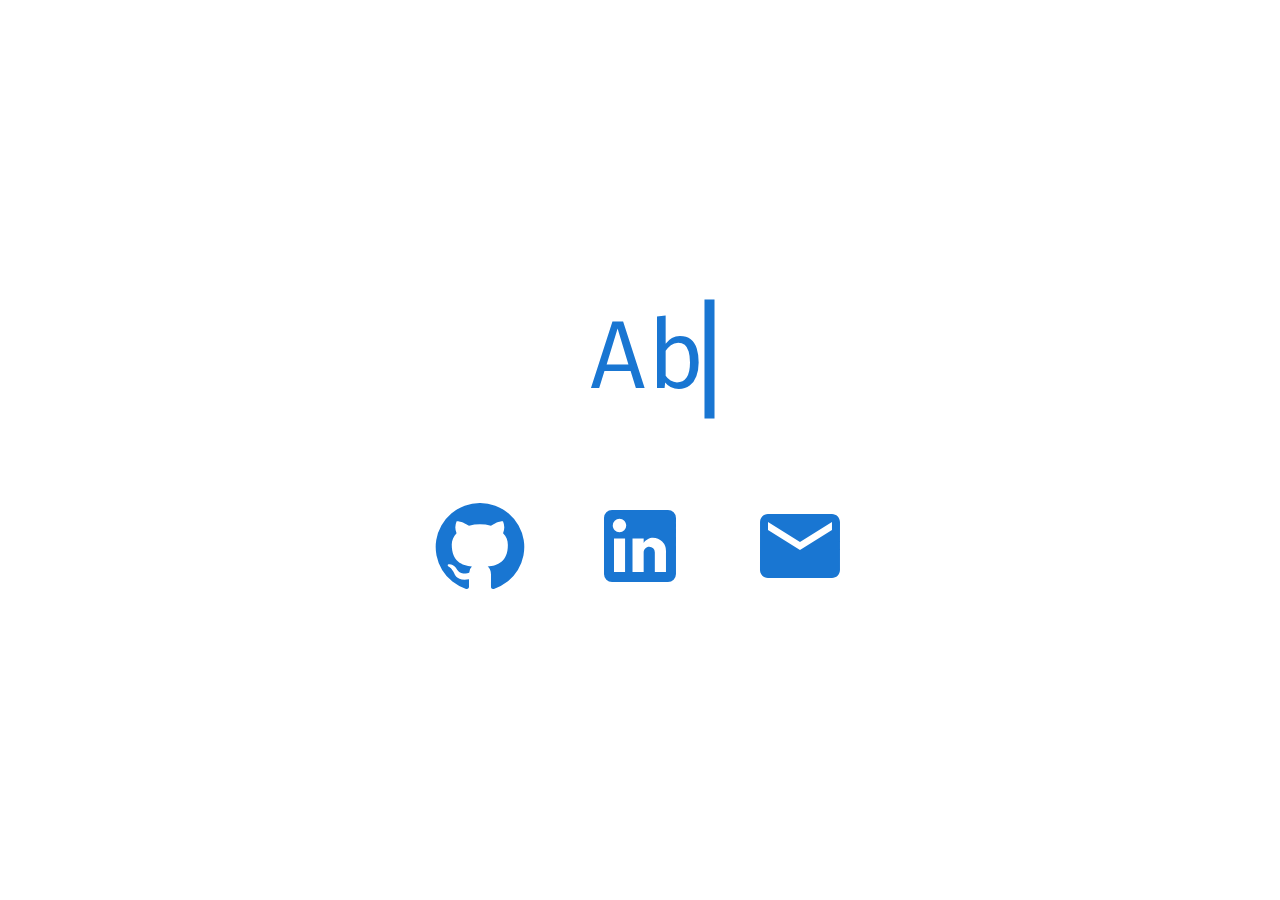
==== commit c965ef07: "Updates" ====
--- a/index.html
+++ b/index.html
@@ -1 +1 @@
-<!DOCTYPE html><html lang="en" class="__className_c0d5fb"><head><meta charSet="utf-8"/><meta name="viewport" content="width=device-width, initial-scale=1"/><link rel="stylesheet" href="/_next/static/css/1fd69c5d1b8edb67.css" data-precedence="next"/><link rel="stylesheet" href="/_next/static/css/2da2af1ea625b11d.css" data-precedence="next"/><link rel="preload" as="script" fetchPriority="low" href="/_next/static/chunks/webpack-7508b19a9a4b5f6d.js"/><script src="/_next/static/chunks/fd9d1056-d5b733dbcd8c54a1.js" async=""></script><script src="/_next/static/chunks/117-bd17d4704318b2bd.js" async=""></script><script src="/_next/static/chunks/main-app-50cdcb3164bb8b66.js" async=""></script><script src="/_next/static/chunks/729-28e626cb7a659d8e.js" async=""></script><script src="/_next/static/chunks/71-2d173afa4d308acc.js" async=""></script><script src="/_next/static/chunks/app/page-af5eb57e46822b56.js" async=""></script><script src="/_next/static/chunks/12-c8abfad4e53e2f33.js" async=""></script><script src="/_next/static/chunks/app/layout-2d63f80f64e2ba31.js" async=""></script><title>mokbel.dev</title><meta name="description" content="Abdelrahman Mokbel, Software Developer."/><script src="/_next/static/chunks/polyfills-42372ed130431b0a.js" noModule=""></script><style data-emotion="mui-global y6euv5">html{-webkit-font-smoothing:antialiased;-moz-osx-font-smoothing:grayscale;box-sizing:border-box;-webkit-text-size-adjust:100%;}*,*::before,*::after{box-sizing:inherit;}strong,b{font-weight:700;}body{margin:0;color:rgba(0, 0, 0, 0.87);font-family:var(--font-roboto);font-weight:400;font-size:1rem;line-height:1.5;background-color:#fff;}@media print{body{background-color:#fff;}}body::backdrop{background-color:#fff;}</style><style data-emotion="mui-global 0"></style><style data-emotion="mui 1r7uait 1hdun63 1ps3d0q fukqoz b4jsyl 13krlsp f6aee4">.mui-1r7uait{display:-webkit-box;display:-webkit-flex;display:-ms-flexbox;display:flex;-webkit-flex-direction:column;-ms-flex-direction:column;flex-direction:column;}.mui-1r7uait>:not(style):not(style){margin:0;}.mui-1r7uait>:not(style)~:not(style){margin-top:64px;}.mui-1hdun63{margin:0;font-family:var(--font-roboto);font-weight:300;font-size:3.5rem;line-height:1.167;color:#1976d2;font-family:'__Fira_Code_9c91b7','__Fira_Code_Fallback_9c91b7';width:100%;}@media (min-width:600px){.mui-1hdun63{font-size:4.7129rem;}}@media (min-width:900px){.mui-1hdun63{font-size:5.3556rem;}}@media (min-width:1200px){.mui-1hdun63{font-size:5.9983rem;}}.mui-1hdun63::after{content:"|";font-weight:700;display:inline-block;margin-left:-0.5em;-webkit-transform:translate(0.5em);-moz-transform:translate(0.5em);-ms-transform:translate(0.5em);transform:translate(0.5em);-webkit-animation:blink 500ms infinite step-end;animation:blink 500ms infinite step-end;}@-webkit-keyframes blink{from{opacity:0;}50%{opacity:1;}}@keyframes blink{from{opacity:0;}50%{opacity:1;}}.mui-1ps3d0q{display:-webkit-box;display:-webkit-flex;display:-ms-flexbox;display:flex;-webkit-flex-direction:row;-ms-flex-direction:row;flex-direction:row;}.mui-1ps3d0q>:not(style):not(style){margin:0;}.mui-1ps3d0q>:not(style)~:not(style){margin-left:32px;}.mui-fukqoz{font-family:var(--font-roboto);font-weight:500;font-size:0.875rem;line-height:1.75;text-transform:uppercase;min-width:64px;padding:6px 16px;border:0;border-radius:4px;-webkit-transition:background-color 250ms cubic-bezier(0.4, 0, 0.2, 1) 0ms,box-shadow 250ms cubic-bezier(0.4, 0, 0.2, 1) 0ms,border-color 250ms cubic-bezier(0.4, 0, 0.2, 1) 0ms,color 250ms cubic-bezier(0.4, 0, 0.2, 1) 0ms;transition:background-color 250ms cubic-bezier(0.4, 0, 0.2, 1) 0ms,box-shadow 250ms cubic-bezier(0.4, 0, 0.2, 1) 0ms,border-color 250ms cubic-bezier(0.4, 0, 0.2, 1) 0ms,color 250ms cubic-bezier(0.4, 0, 0.2, 1) 0ms;color:var(--variant-containedColor);background-color:var(--variant-containedBg);box-shadow:0px 3px 1px -2px rgba(0,0,0,0.2),0px 2px 2px 0px rgba(0,0,0,0.14),0px 1px 5px 0px rgba(0,0,0,0.12);--variant-textColor:#1976d2;--variant-outlinedColor:#1976d2;--variant-outlinedBorder:rgba(25, 118, 210, 0.5);--variant-containedColor:#fff;--variant-containedBg:#1976d2;box-shadow:none;color:var(--variant-containedBg);background-color:transparent;}.mui-fukqoz:hover{-webkit-text-decoration:none;text-decoration:none;}.mui-fukqoz.Mui-disabled{color:rgba(0, 0, 0, 0.26);}.mui-fukqoz:hover{box-shadow:0px 2px 4px -1px rgba(0,0,0,0.2),0px 4px 5px 0px rgba(0,0,0,0.14),0px 1px 10px 0px rgba(0,0,0,0.12);}@media (hover: none){.mui-fukqoz:hover{box-shadow:0px 3px 1px -2px rgba(0,0,0,0.2),0px 2px 2px 0px rgba(0,0,0,0.14),0px 1px 5px 0px rgba(0,0,0,0.12);}}.mui-fukqoz:active{box-shadow:0px 5px 5px -3px rgba(0,0,0,0.2),0px 8px 10px 1px rgba(0,0,0,0.14),0px 3px 14px 2px rgba(0,0,0,0.12);}.mui-fukqoz.Mui-focusVisible{box-shadow:0px 3px 5px -1px rgba(0,0,0,0.2),0px 6px 10px 0px rgba(0,0,0,0.14),0px 1px 18px 0px rgba(0,0,0,0.12);}.mui-fukqoz.Mui-disabled{color:rgba(0, 0, 0, 0.26);box-shadow:none;background-color:rgba(0, 0, 0, 0.12);}@media (hover: hover){.mui-fukqoz:hover{--variant-containedBg:#1565c0;--variant-textBg:rgba(25, 118, 210, 0.04);--variant-outlinedBorder:#1976d2;--variant-outlinedBg:rgba(25, 118, 210, 0.04);}}.mui-fukqoz:hover{box-shadow:none;}.mui-fukqoz.Mui-focusVisible{box-shadow:none;}.mui-fukqoz:active{box-shadow:none;}.mui-fukqoz.Mui-disabled{box-shadow:none;}.mui-b4jsyl{display:-webkit-inline-box;display:-webkit-inline-flex;display:-ms-inline-flexbox;display:inline-flex;-webkit-align-items:center;-webkit-box-align:center;-ms-flex-align:center;align-items:center;-webkit-box-pack:center;-ms-flex-pack:center;-webkit-justify-content:center;justify-content:center;position:relative;box-sizing:border-box;-webkit-tap-highlight-color:transparent;background-color:transparent;outline:0;border:0;margin:0;border-radius:0;padding:0;cursor:pointer;-webkit-user-select:none;-moz-user-select:none;-ms-user-select:none;user-select:none;vertical-align:middle;-moz-appearance:none;-webkit-appearance:none;-webkit-text-decoration:none;text-decoration:none;color:inherit;font-family:var(--font-roboto);font-weight:500;font-size:0.875rem;line-height:1.75;text-transform:uppercase;min-width:64px;padding:6px 16px;border:0;border-radius:4px;-webkit-transition:background-color 250ms cubic-bezier(0.4, 0, 0.2, 1) 0ms,box-shadow 250ms cubic-bezier(0.4, 0, 0.2, 1) 0ms,border-color 250ms cubic-bezier(0.4, 0, 0.2, 1) 0ms,color 250ms cubic-bezier(0.4, 0, 0.2, 1) 0ms;transition:background-color 250ms cubic-bezier(0.4, 0, 0.2, 1) 0ms,box-shadow 250ms cubic-bezier(0.4, 0, 0.2, 1) 0ms,border-color 250ms cubic-bezier(0.4, 0, 0.2, 1) 0ms,color 250ms cubic-bezier(0.4, 0, 0.2, 1) 0ms;color:var(--variant-containedColor);background-color:var(--variant-containedBg);box-shadow:0px 3px 1px -2px rgba(0,0,0,0.2),0px 2px 2px 0px rgba(0,0,0,0.14),0px 1px 5px 0px rgba(0,0,0,0.12);--variant-textColor:#1976d2;--variant-outlinedColor:#1976d2;--variant-outlinedBorder:rgba(25, 118, 210, 0.5);--variant-containedColor:#fff;--variant-containedBg:#1976d2;box-shadow:none;color:var(--variant-containedBg);background-color:transparent;}.mui-b4jsyl::-moz-focus-inner{border-style:none;}.mui-b4jsyl.Mui-disabled{pointer-events:none;cursor:default;}@media print{.mui-b4jsyl{-webkit-print-color-adjust:exact;color-adjust:exact;}}.mui-b4jsyl:hover{-webkit-text-decoration:none;text-decoration:none;}.mui-b4jsyl.Mui-disabled{color:rgba(0, 0, 0, 0.26);}.mui-b4jsyl:hover{box-shadow:0px 2px 4px -1px rgba(0,0,0,0.2),0px 4px 5px 0px rgba(0,0,0,0.14),0px 1px 10px 0px rgba(0,0,0,0.12);}@media (hover: none){.mui-b4jsyl:hover{box-shadow:0px 3px 1px -2px rgba(0,0,0,0.2),0px 2px 2px 0px rgba(0,0,0,0.14),0px 1px 5px 0px rgba(0,0,0,0.12);}}.mui-b4jsyl:active{box-shadow:0px 5px 5px -3px rgba(0,0,0,0.2),0px 8px 10px 1px rgba(0,0,0,0.14),0px 3px 14px 2px rgba(0,0,0,0.12);}.mui-b4jsyl.Mui-focusVisible{box-shadow:0px 3px 5px -1px rgba(0,0,0,0.2),0px 6px 10px 0px rgba(0,0,0,0.14),0px 1px 18px 0px rgba(0,0,0,0.12);}.mui-b4jsyl.Mui-disabled{color:rgba(0, 0, 0, 0.26);box-shadow:none;background-color:rgba(0, 0, 0, 0.12);}@media (hover: hover){.mui-b4jsyl:hover{--variant-containedBg:#1565c0;--variant-textBg:rgba(25, 118, 210, 0.04);--variant-outlinedBorder:#1976d2;--variant-outlinedBg:rgba(25, 118, 210, 0.04);}}.mui-b4jsyl:hover{box-shadow:none;}.mui-b4jsyl.Mui-focusVisible{box-shadow:none;}.mui-b4jsyl:active{box-shadow:none;}.mui-b4jsyl.Mui-disabled{box-shadow:none;}.mui-13krlsp{margin:0;font-family:var(--font-roboto);font-weight:300;font-size:3.5rem;line-height:1.167;}@media (min-width:600px){.mui-13krlsp{font-size:4.7129rem;}}@media (min-width:900px){.mui-13krlsp{font-size:5.3556rem;}}@media (min-width:1200px){.mui-13krlsp{font-size:5.9983rem;}}.mui-f6aee4{-webkit-user-select:none;-moz-user-select:none;-ms-user-select:none;user-select:none;width:1em;height:1em;display:inline-block;-webkit-flex-shrink:0;-ms-flex-negative:0;flex-shrink:0;-webkit-transition:fill 200ms cubic-bezier(0.4, 0, 0.2, 1) 0ms;transition:fill 200ms cubic-bezier(0.4, 0, 0.2, 1) 0ms;fill:currentColor;font-size:inherit;}</style></head><body><div class="MuiStack-root h-screen justify-center mui-1r7uait"><div class="MuiTypography-root MuiTypography-h1 text-center mui-1hdun63"></div><div class="MuiStack-root justify-center mui-1ps3d0q"><a class="MuiButtonBase-root MuiButton-root MuiButton-contained MuiButton-containedPrimary MuiButton-sizeMedium MuiButton-containedSizeMedium MuiButton-colorPrimary MuiButton-disableElevation MuiButton-root MuiButton-contained MuiButton-containedPrimary MuiButton-sizeMedium MuiButton-containedSizeMedium MuiButton-colorPrimary MuiButton-disableElevation mui-b4jsyl" tabindex="0" target="_blank" href="https://github.com/AbdeI1" rel="noopener"><h1 class="MuiTypography-root MuiTypography-h1 mui-13krlsp"><svg class="MuiSvgIcon-root MuiSvgIcon-fontSizeInherit mui-f6aee4" focusable="false" aria-hidden="true" viewBox="0 0 24 24" data-testid="GitHubIcon"><path d="M12 1.27a11 11 0 00-3.48 21.46c.55.09.73-.28.73-.55v-1.84c-3.03.64-3.67-1.46-3.67-1.46-.55-1.29-1.28-1.65-1.28-1.65-.92-.65.1-.65.1-.65 1.1 0 1.73 1.1 1.73 1.1.92 1.65 2.57 1.2 3.21.92a2 2 0 01.64-1.47c-2.47-.27-5.04-1.19-5.04-5.5 0-1.1.46-2.1 1.2-2.84a3.76 3.76 0 010-2.93s.91-.28 3.11 1.1c1.8-.49 3.7-.49 5.5 0 2.1-1.38 3.02-1.1 3.02-1.1a3.76 3.76 0 010 2.93c.83.74 1.2 1.74 1.2 2.94 0 4.21-2.57 5.13-5.04 5.4.45.37.82.92.82 2.02v3.03c0 .27.1.64.73.55A11 11 0 0012 1.27"></path></svg></h1></a><a class="MuiButtonBase-root MuiButton-root MuiButton-contained MuiButton-containedPrimary MuiButton-sizeMedium MuiButton-containedSizeMedium MuiButton-colorPrimary MuiButton-disableElevation MuiButton-root MuiButton-contained MuiButton-containedPrimary MuiButton-sizeMedium MuiButton-containedSizeMedium MuiButton-colorPrimary MuiButton-disableElevation mui-b4jsyl" tabindex="0" target="_blank" href="https://www.linkedin.com/in/abdelrahman-mokbel/" rel="noopener"><h1 class="MuiTypography-root MuiTypography-h1 mui-13krlsp"><svg class="MuiSvgIcon-root MuiSvgIcon-fontSizeInherit mui-f6aee4" focusable="false" aria-hidden="true" viewBox="0 0 24 24" data-testid="LinkedInIcon"><path d="M19 3a2 2 0 0 1 2 2v14a2 2 0 0 1-2 2H5a2 2 0 0 1-2-2V5a2 2 0 0 1 2-2h14m-.5 15.5v-5.3a3.26 3.26 0 0 0-3.26-3.26c-.85 0-1.84.52-2.32 1.3v-1.11h-2.79v8.37h2.79v-4.93c0-.77.62-1.4 1.39-1.4a1.4 1.4 0 0 1 1.4 1.4v4.93h2.79M6.88 8.56a1.68 1.68 0 0 0 1.68-1.68c0-.93-.75-1.69-1.68-1.69a1.69 1.69 0 0 0-1.69 1.69c0 .93.76 1.68 1.69 1.68m1.39 9.94v-8.37H5.5v8.37h2.77z"></path></svg></h1></a><a class="MuiButtonBase-root MuiButton-root MuiButton-contained MuiButton-containedPrimary MuiButton-sizeMedium MuiButton-containedSizeMedium MuiButton-colorPrimary MuiButton-disableElevation MuiButton-root MuiButton-contained MuiButton-containedPrimary MuiButton-sizeMedium MuiButton-containedSizeMedium MuiButton-colorPrimary MuiButton-disableElevation mui-b4jsyl" tabindex="0" target="_blank" href="mailto:abdelrahmanmmokbel@gmail.com" rel="noopener"><h1 class="MuiTypography-root MuiTypography-h1 mui-13krlsp"><svg class="MuiSvgIcon-root MuiSvgIcon-fontSizeInherit mui-f6aee4" focusable="false" aria-hidden="true" viewBox="0 0 24 24" data-testid="EmailIcon"><path d="M20 4H4c-1.1 0-1.99.9-1.99 2L2 18c0 1.1.9 2 2 2h16c1.1 0 2-.9 2-2V6c0-1.1-.9-2-2-2m0 4-8 5-8-5V6l8 5 8-5z"></path></svg></h1></a></div></div><script src="/_next/static/chunks/webpack-7508b19a9a4b5f6d.js" async=""></script><script>(self.__next_f=self.__next_f||[]).push([0]);self.__next_f.push([2,null])</script><script>self.__next_f.push([1,"1:HL[\"/_next/static/css/1fd69c5d1b8edb67.css\",\"style\"]\n2:HL[\"/_next/static/css/2da2af1ea625b11d.css\",\"style\"]\n"])</script><script>self.__next_f.push([1,"3:I[2846,[],\"\"]\n5:I[1530,[\"729\",\"static/chunks/729-28e626cb7a659d8e.js\",\"71\",\"static/chunks/71-2d173afa4d308acc.js\",\"931\",\"static/chunks/app/page-af5eb57e46822b56.js\"],\"default\"]\n6:I[3792,[\"729\",\"static/chunks/729-28e626cb7a659d8e.js\",\"71\",\"static/chunks/71-2d173afa4d308acc.js\",\"931\",\"static/chunks/app/page-af5eb57e46822b56.js\"],\"TypeWriter\"]\n7:I[9581,[\"729\",\"static/chunks/729-28e626cb7a659d8e.js\",\"71\",\"static/chunks/71-2d173afa4d308acc.js\",\"931\",\"static/chunks/app/page-af5eb57e46822b56.js\"],\"default\"]\n8:I[5002,[\"729\",\"static/chunks/729-28e626cb7a659d8e.js\",\"71\",\"static/chunks/71-2d173afa4d308acc.js\",\"931\",\"static/chunks/app/page-af5eb57e46822b56.js\"],\"default\"]\n9:I[7601,[\"729\",\"static/chunks/729-28e626cb7a659d8e.js\",\"71\",\"static/chunks/71-2d173afa4d308acc.js\",\"931\",\"static/chunks/app/page-af5eb57e46822b56.js\"],\"default\"]\na:I[3706,[\"729\",\"static/chunks/729-28e626cb7a659d8e.js\",\"71\",\"static/chunks/71-2d173afa4d308acc.js\",\"931\",\"static/chunks/app/page-af5eb57e46822b56.js\"],\"default\"]\nb:I[1360,[\"729\",\"static/chunks/729-28e626cb7a659d8e.js\",\"71\",\"static/chunks/71-2d173afa4d308acc.js\",\"931\",\"static/chunks/app/page-af5eb57e46822b56.js\"],\"default\"]\nc:I[291,[\"729\",\"static/chunks/729-28e626cb7a659d8e.js\",\"12\",\"static/chunks/12-c8abfad4e53e2f33.js\",\"185\",\"static/chunks/app/layout-2d63f80f64e2ba31.js\"],\"default\"]\nd:I[2145,[\"729\",\"static/chunks/729-28e626cb7a659d8e.js\",\"12\",\"static/chunks/12-c8abfad4e53e2f33.js\",\"185\",\"static/chunks/app/layout-2d63f80f64e2ba31.js\"],\"default\"]\ne:I[9500,[\"729\",\"static/chunks/729-28e626cb7a659d8e.js\",\"12\",\"static/chunks/12-c8abfad4e53e2f33.js\",\"185\",\"static/chunks/app/layout-2d63f80f64e2ba31.js\"],\"theme\"]\nf:I[3062,[\"729\",\"static/chunks/729-28e626cb7a659d8e.js\",\"12\",\"static/chunks/12-c8abfad4e53e2f33.js\",\"185\",\"static/chunks/app/layout-2d63f80f64e2ba31.js\"],\"default\"]\n10:I[4707,[],\"\"]\n11:I[6423,[],\"\"]\n13:I[1060,[],\"\"]\n14:[]\n"])</script><script>self.__next_f.push([1,"0:[\"$\",\"$L3\",null,{\"buildId\":\"rXHWksHOSOaO1GBTpkx-s\",\"assetPrefix\":\"\",\"urlParts\":[\"\",\"\"],\"initialTree\":[\"\",{\"children\":[\"__PAGE__\",{}]},\"$undefined\",\"$undefined\",true],\"initialSeedData\":[\"\",{\"children\":[\"__PAGE__\",{},[[\"$L4\",[\"$\",\"$L5\",null,{\"spacing\":8,\"className\":\"h-screen justify-center\",\"children\":[[\"$\",\"$L6\",null,{\"variant\":\"h1\",\"color\":\"primary\",\"fontFamily\":\"'__Fira_Code_9c91b7', '__Fira_Code_Fallback_9c91b7'\",\"children\":\"Abdelrahman Mokbel\"}],[\"$\",\"$L5\",null,{\"direction\":\"row\",\"spacing\":4,\"className\":\"justify-center\",\"children\":[[\"$\",\"$L7\",\"0\",{\"disableElevation\":true,\"target\":\"_blank\",\"href\":\"https://github.com/AbdeI1\",\"rel\":\"noopener\",\"variant\":\"contained\",\"sx\":{\"color\":\"var(--variant-containedBg)\",\"bgcolor\":\"transparent\"},\"children\":[\"$\",\"$L8\",null,{\"variant\":\"h1\",\"children\":[\"$\",\"$L9\",null,{\"fontSize\":\"inherit\"}]}]}],[\"$\",\"$L7\",\"1\",{\"disableElevation\":true,\"target\":\"_blank\",\"href\":\"https://www.linkedin.com/in/abdelrahman-mokbel/\",\"rel\":\"noopener\",\"variant\":\"contained\",\"sx\":{\"color\":\"var(--variant-containedBg)\",\"bgcolor\":\"transparent\"},\"children\":[\"$\",\"$L8\",null,{\"variant\":\"h1\",\"children\":[\"$\",\"$La\",null,{\"fontSize\":\"inherit\"}]}]}],[\"$\",\"$L7\",\"2\",{\"disableElevation\":true,\"target\":\"_blank\",\"href\":\"mailto:abdelrahmanmmokbel@gmail.com\",\"rel\":\"noopener\",\"variant\":\"contained\",\"sx\":{\"color\":\"var(--variant-containedBg)\",\"bgcolor\":\"transparent\"},\"children\":[\"$\",\"$L8\",null,{\"variant\":\"h1\",\"children\":[\"$\",\"$Lb\",null,{\"fontSize\":\"inherit\"}]}]}]]}]]}],[[\"$\",\"link\",\"0\",{\"rel\":\"stylesheet\",\"href\":\"/_next/static/css/2da2af1ea625b11d.css\",\"precedence\":\"next\",\"crossOrigin\":\"$undefined\"}]]],null],null]},[[[[\"$\",\"link\",\"0\",{\"rel\":\"stylesheet\",\"href\":\"/_next/static/css/1fd69c5d1b8edb67.css\",\"precedence\":\"next\",\"crossOrigin\":\"$undefined\"}]],[\"$\",\"$Lc\",null,{\"children\":[\"$\",\"$Ld\",null,{\"theme\":\"$e\",\"children\":[[\"$\",\"$Lf\",null,{}],[\"$\",\"html\",null,{\"lang\":\"en\",\"className\":\"__className_c0d5fb\",\"children\":[\"$\",\"body\",null,{\"children\":[\"$\",\"$L10\",null,{\"parallelRouterKey\":\"children\",\"segmentPath\":[\"children\"],\"error\":\"$undefined\",\"errorStyles\":\"$undefined\",\"errorScripts\":\"$undefined\",\"template\":[\"$\",\"$L11\",null,{}],\"templateStyles\":\"$undefined\",\"templateScripts\":\"$undefined\",\"notFound\":[[\"$\",\"title\",null,{\"children\":\"404: This page could not be found.\"}],[\"$\",\"div\",null,{\"style\":{\"fontFamily\":\"system-ui,\\\"Segoe UI\\\",Roboto,Helvetica,Arial,sans-serif,\\\"Apple Color Emoji\\\",\\\"Segoe UI Emoji\\\"\",\"height\":\"100vh\",\"textAlign\":\"center\",\"display\":\"flex\",\"flexDirection\":\"column\",\"alignItems\":\"center\",\"justifyContent\":\"center\"},\"children\":[\"$\",\"div\",null,{\"children\":[[\"$\",\"style\",null,{\"dangerouslySetInnerHTML\":{\"__html\":\"body{color:#000;background:#fff;margin:0}.next-error-h1{border-right:1px solid rgba(0,0,0,.3)}@media (prefers-color-scheme:dark){body{color:#fff;background:#000}.next-error-h1{border-right:1px solid rgba(255,255,255,.3)}}\"}}],[\"$\",\"h1\",null,{\"className\":\"next-error-h1\",\"style\":{\"display\":\"inline-block\",\"margin\":\"0 20px 0 0\",\"padding\":\"0 23px 0 0\",\"fontSize\":24,\"fontWeight\":500,\"verticalAlign\":\"top\",\"lineHeight\":\"49px\"},\"children\":\"404\"}],[\"$\",\"div\",null,{\"style\":{\"display\":\"inline-block\"},\"children\":[\"$\",\"h2\",null,{\"style\":{\"fontSize\":14,\"fontWeight\":400,\"lineHeight\":\"49px\",\"margin\":0},\"children\":\"This page could not be found.\"}]}]]}]}]],\"notFoundStyles\":[]}]}]}]]}]}]],null],null],\"couldBeIntercepted\":false,\"initialHead\":[null,\"$L12\"],\"globalErrorComponent\":\"$13\",\"missingSlots\":\"$W14\"}]\n"])</script><script>self.__next_f.push([1,"12:[[\"$\",\"meta\",\"0\",{\"name\":\"viewport\",\"content\":\"width=device-width, initial-scale=1\"}],[\"$\",\"meta\",\"1\",{\"charSet\":\"utf-8\"}],[\"$\",\"title\",\"2\",{\"children\":\"mokbel.dev\"}],[\"$\",\"meta\",\"3\",{\"name\":\"description\",\"content\":\"Abdelrahman Mokbel, Software Developer.\"}]]\n4:null\n"])</script></body></html>+<!DOCTYPE html><html lang="en" class="__className_c0d5fb"><head><meta charSet="utf-8"/><meta name="viewport" content="width=device-width, initial-scale=1"/><link rel="stylesheet" href="/_next/static/css/1fd69c5d1b8edb67.css" data-precedence="next"/><link rel="stylesheet" href="/_next/static/css/2da2af1ea625b11d.css" data-precedence="next"/><link rel="preload" as="script" fetchPriority="low" href="/_next/static/chunks/webpack-7508b19a9a4b5f6d.js"/><script src="/_next/static/chunks/fd9d1056-d5b733dbcd8c54a1.js" async=""></script><script src="/_next/static/chunks/117-bd17d4704318b2bd.js" async=""></script><script src="/_next/static/chunks/main-app-50cdcb3164bb8b66.js" async=""></script><script src="/_next/static/chunks/729-28e626cb7a659d8e.js" async=""></script><script src="/_next/static/chunks/71-2d173afa4d308acc.js" async=""></script><script src="/_next/static/chunks/app/page-f08f17d280489f2d.js" async=""></script><script src="/_next/static/chunks/12-c8abfad4e53e2f33.js" async=""></script><script src="/_next/static/chunks/app/layout-2d63f80f64e2ba31.js" async=""></script><title>mokbel.dev</title><meta name="description" content="Abdelrahman Mokbel, Software Developer."/><script src="/_next/static/chunks/polyfills-42372ed130431b0a.js" noModule=""></script><style data-emotion="mui-global y6euv5">html{-webkit-font-smoothing:antialiased;-moz-osx-font-smoothing:grayscale;box-sizing:border-box;-webkit-text-size-adjust:100%;}*,*::before,*::after{box-sizing:inherit;}strong,b{font-weight:700;}body{margin:0;color:rgba(0, 0, 0, 0.87);font-family:var(--font-roboto);font-weight:400;font-size:1rem;line-height:1.5;background-color:#fff;}@media print{body{background-color:#fff;}}body::backdrop{background-color:#fff;}</style><style data-emotion="mui-global 0"></style><style data-emotion="mui 1r7uait h3ify7 1ps3d0q fukqoz b4jsyl 13krlsp f6aee4">.mui-1r7uait{display:-webkit-box;display:-webkit-flex;display:-ms-flexbox;display:flex;-webkit-flex-direction:column;-ms-flex-direction:column;flex-direction:column;}.mui-1r7uait>:not(style):not(style){margin:0;}.mui-1r7uait>:not(style)~:not(style){margin-top:64px;}.mui-h3ify7{margin:0;font-family:var(--font-roboto);font-weight:300;font-size:3.5rem;line-height:1.167;color:#1976d2;font-family:'__Fira_Code_9c91b7','__Fira_Code_Fallback_9c91b7';width:100%;}@media (min-width:600px){.mui-h3ify7{font-size:4.7129rem;}}@media (min-width:900px){.mui-h3ify7{font-size:5.3556rem;}}@media (min-width:1200px){.mui-h3ify7{font-size:5.9983rem;}}.mui-h3ify7::after{content:"|";font-weight:700;display:inline-block;margin-left:-0.75em;-webkit-transform:translate(0.5em);-moz-transform:translate(0.5em);-ms-transform:translate(0.5em);transform:translate(0.5em);-webkit-animation:blink 500ms infinite step-end;animation:blink 500ms infinite step-end;}@-webkit-keyframes blink{from{opacity:0;}50%{opacity:1;}}@keyframes blink{from{opacity:0;}50%{opacity:1;}}.mui-1ps3d0q{display:-webkit-box;display:-webkit-flex;display:-ms-flexbox;display:flex;-webkit-flex-direction:row;-ms-flex-direction:row;flex-direction:row;}.mui-1ps3d0q>:not(style):not(style){margin:0;}.mui-1ps3d0q>:not(style)~:not(style){margin-left:32px;}.mui-fukqoz{font-family:var(--font-roboto);font-weight:500;font-size:0.875rem;line-height:1.75;text-transform:uppercase;min-width:64px;padding:6px 16px;border:0;border-radius:4px;-webkit-transition:background-color 250ms cubic-bezier(0.4, 0, 0.2, 1) 0ms,box-shadow 250ms cubic-bezier(0.4, 0, 0.2, 1) 0ms,border-color 250ms cubic-bezier(0.4, 0, 0.2, 1) 0ms,color 250ms cubic-bezier(0.4, 0, 0.2, 1) 0ms;transition:background-color 250ms cubic-bezier(0.4, 0, 0.2, 1) 0ms,box-shadow 250ms cubic-bezier(0.4, 0, 0.2, 1) 0ms,border-color 250ms cubic-bezier(0.4, 0, 0.2, 1) 0ms,color 250ms cubic-bezier(0.4, 0, 0.2, 1) 0ms;color:var(--variant-containedColor);background-color:var(--variant-containedBg);box-shadow:0px 3px 1px -2px rgba(0,0,0,0.2),0px 2px 2px 0px rgba(0,0,0,0.14),0px 1px 5px 0px rgba(0,0,0,0.12);--variant-textColor:#1976d2;--variant-outlinedColor:#1976d2;--variant-outlinedBorder:rgba(25, 118, 210, 0.5);--variant-containedColor:#fff;--variant-containedBg:#1976d2;box-shadow:none;color:var(--variant-containedBg);background-color:transparent;}.mui-fukqoz:hover{-webkit-text-decoration:none;text-decoration:none;}.mui-fukqoz.Mui-disabled{color:rgba(0, 0, 0, 0.26);}.mui-fukqoz:hover{box-shadow:0px 2px 4px -1px rgba(0,0,0,0.2),0px 4px 5px 0px rgba(0,0,0,0.14),0px 1px 10px 0px rgba(0,0,0,0.12);}@media (hover: none){.mui-fukqoz:hover{box-shadow:0px 3px 1px -2px rgba(0,0,0,0.2),0px 2px 2px 0px rgba(0,0,0,0.14),0px 1px 5px 0px rgba(0,0,0,0.12);}}.mui-fukqoz:active{box-shadow:0px 5px 5px -3px rgba(0,0,0,0.2),0px 8px 10px 1px rgba(0,0,0,0.14),0px 3px 14px 2px rgba(0,0,0,0.12);}.mui-fukqoz.Mui-focusVisible{box-shadow:0px 3px 5px -1px rgba(0,0,0,0.2),0px 6px 10px 0px rgba(0,0,0,0.14),0px 1px 18px 0px rgba(0,0,0,0.12);}.mui-fukqoz.Mui-disabled{color:rgba(0, 0, 0, 0.26);box-shadow:none;background-color:rgba(0, 0, 0, 0.12);}@media (hover: hover){.mui-fukqoz:hover{--variant-containedBg:#1565c0;--variant-textBg:rgba(25, 118, 210, 0.04);--variant-outlinedBorder:#1976d2;--variant-outlinedBg:rgba(25, 118, 210, 0.04);}}.mui-fukqoz:hover{box-shadow:none;}.mui-fukqoz.Mui-focusVisible{box-shadow:none;}.mui-fukqoz:active{box-shadow:none;}.mui-fukqoz.Mui-disabled{box-shadow:none;}.mui-b4jsyl{display:-webkit-inline-box;display:-webkit-inline-flex;display:-ms-inline-flexbox;display:inline-flex;-webkit-align-items:center;-webkit-box-align:center;-ms-flex-align:center;align-items:center;-webkit-box-pack:center;-ms-flex-pack:center;-webkit-justify-content:center;justify-content:center;position:relative;box-sizing:border-box;-webkit-tap-highlight-color:transparent;background-color:transparent;outline:0;border:0;margin:0;border-radius:0;padding:0;cursor:pointer;-webkit-user-select:none;-moz-user-select:none;-ms-user-select:none;user-select:none;vertical-align:middle;-moz-appearance:none;-webkit-appearance:none;-webkit-text-decoration:none;text-decoration:none;color:inherit;font-family:var(--font-roboto);font-weight:500;font-size:0.875rem;line-height:1.75;text-transform:uppercase;min-width:64px;padding:6px 16px;border:0;border-radius:4px;-webkit-transition:background-color 250ms cubic-bezier(0.4, 0, 0.2, 1) 0ms,box-shadow 250ms cubic-bezier(0.4, 0, 0.2, 1) 0ms,border-color 250ms cubic-bezier(0.4, 0, 0.2, 1) 0ms,color 250ms cubic-bezier(0.4, 0, 0.2, 1) 0ms;transition:background-color 250ms cubic-bezier(0.4, 0, 0.2, 1) 0ms,box-shadow 250ms cubic-bezier(0.4, 0, 0.2, 1) 0ms,border-color 250ms cubic-bezier(0.4, 0, 0.2, 1) 0ms,color 250ms cubic-bezier(0.4, 0, 0.2, 1) 0ms;color:var(--variant-containedColor);background-color:var(--variant-containedBg);box-shadow:0px 3px 1px -2px rgba(0,0,0,0.2),0px 2px 2px 0px rgba(0,0,0,0.14),0px 1px 5px 0px rgba(0,0,0,0.12);--variant-textColor:#1976d2;--variant-outlinedColor:#1976d2;--variant-outlinedBorder:rgba(25, 118, 210, 0.5);--variant-containedColor:#fff;--variant-containedBg:#1976d2;box-shadow:none;color:var(--variant-containedBg);background-color:transparent;}.mui-b4jsyl::-moz-focus-inner{border-style:none;}.mui-b4jsyl.Mui-disabled{pointer-events:none;cursor:default;}@media print{.mui-b4jsyl{-webkit-print-color-adjust:exact;color-adjust:exact;}}.mui-b4jsyl:hover{-webkit-text-decoration:none;text-decoration:none;}.mui-b4jsyl.Mui-disabled{color:rgba(0, 0, 0, 0.26);}.mui-b4jsyl:hover{box-shadow:0px 2px 4px -1px rgba(0,0,0,0.2),0px 4px 5px 0px rgba(0,0,0,0.14),0px 1px 10px 0px rgba(0,0,0,0.12);}@media (hover: none){.mui-b4jsyl:hover{box-shadow:0px 3px 1px -2px rgba(0,0,0,0.2),0px 2px 2px 0px rgba(0,0,0,0.14),0px 1px 5px 0px rgba(0,0,0,0.12);}}.mui-b4jsyl:active{box-shadow:0px 5px 5px -3px rgba(0,0,0,0.2),0px 8px 10px 1px rgba(0,0,0,0.14),0px 3px 14px 2px rgba(0,0,0,0.12);}.mui-b4jsyl.Mui-focusVisible{box-shadow:0px 3px 5px -1px rgba(0,0,0,0.2),0px 6px 10px 0px rgba(0,0,0,0.14),0px 1px 18px 0px rgba(0,0,0,0.12);}.mui-b4jsyl.Mui-disabled{color:rgba(0, 0, 0, 0.26);box-shadow:none;background-color:rgba(0, 0, 0, 0.12);}@media (hover: hover){.mui-b4jsyl:hover{--variant-containedBg:#1565c0;--variant-textBg:rgba(25, 118, 210, 0.04);--variant-outlinedBorder:#1976d2;--variant-outlinedBg:rgba(25, 118, 210, 0.04);}}.mui-b4jsyl:hover{box-shadow:none;}.mui-b4jsyl.Mui-focusVisible{box-shadow:none;}.mui-b4jsyl:active{box-shadow:none;}.mui-b4jsyl.Mui-disabled{box-shadow:none;}.mui-13krlsp{margin:0;font-family:var(--font-roboto);font-weight:300;font-size:3.5rem;line-height:1.167;}@media (min-width:600px){.mui-13krlsp{font-size:4.7129rem;}}@media (min-width:900px){.mui-13krlsp{font-size:5.3556rem;}}@media (min-width:1200px){.mui-13krlsp{font-size:5.9983rem;}}.mui-f6aee4{-webkit-user-select:none;-moz-user-select:none;-ms-user-select:none;user-select:none;width:1em;height:1em;display:inline-block;-webkit-flex-shrink:0;-ms-flex-negative:0;flex-shrink:0;-webkit-transition:fill 200ms cubic-bezier(0.4, 0, 0.2, 1) 0ms;transition:fill 200ms cubic-bezier(0.4, 0, 0.2, 1) 0ms;fill:currentColor;font-size:inherit;}</style></head><body><div class="MuiStack-root h-screen justify-center mui-1r7uait"><div class="MuiTypography-root MuiTypography-h1 text-center mui-h3ify7"></div><div class="MuiStack-root justify-center mui-1ps3d0q"><a class="MuiButtonBase-root MuiButton-root MuiButton-contained MuiButton-containedPrimary MuiButton-sizeMedium MuiButton-containedSizeMedium MuiButton-colorPrimary MuiButton-disableElevation MuiButton-root MuiButton-contained MuiButton-containedPrimary MuiButton-sizeMedium MuiButton-containedSizeMedium MuiButton-colorPrimary MuiButton-disableElevation mui-b4jsyl" tabindex="0" target="_blank" href="https://github.com/AbdeI1" rel="noopener"><h1 class="MuiTypography-root MuiTypography-h1 mui-13krlsp"><svg class="MuiSvgIcon-root MuiSvgIcon-fontSizeInherit mui-f6aee4" focusable="false" aria-hidden="true" viewBox="0 0 24 24" data-testid="GitHubIcon"><path d="M12 1.27a11 11 0 00-3.48 21.46c.55.09.73-.28.73-.55v-1.84c-3.03.64-3.67-1.46-3.67-1.46-.55-1.29-1.28-1.65-1.28-1.65-.92-.65.1-.65.1-.65 1.1 0 1.73 1.1 1.73 1.1.92 1.65 2.57 1.2 3.21.92a2 2 0 01.64-1.47c-2.47-.27-5.04-1.19-5.04-5.5 0-1.1.46-2.1 1.2-2.84a3.76 3.76 0 010-2.93s.91-.28 3.11 1.1c1.8-.49 3.7-.49 5.5 0 2.1-1.38 3.02-1.1 3.02-1.1a3.76 3.76 0 010 2.93c.83.74 1.2 1.74 1.2 2.94 0 4.21-2.57 5.13-5.04 5.4.45.37.82.92.82 2.02v3.03c0 .27.1.64.73.55A11 11 0 0012 1.27"></path></svg></h1></a><a class="MuiButtonBase-root MuiButton-root MuiButton-contained MuiButton-containedPrimary MuiButton-sizeMedium MuiButton-containedSizeMedium MuiButton-colorPrimary MuiButton-disableElevation MuiButton-root MuiButton-contained MuiButton-containedPrimary MuiButton-sizeMedium MuiButton-containedSizeMedium MuiButton-colorPrimary MuiButton-disableElevation mui-b4jsyl" tabindex="0" target="_blank" href="https://www.linkedin.com/in/abdelrahman-mokbel/" rel="noopener"><h1 class="MuiTypography-root MuiTypography-h1 mui-13krlsp"><svg class="MuiSvgIcon-root MuiSvgIcon-fontSizeInherit mui-f6aee4" focusable="false" aria-hidden="true" viewBox="0 0 24 24" data-testid="LinkedInIcon"><path d="M19 3a2 2 0 0 1 2 2v14a2 2 0 0 1-2 2H5a2 2 0 0 1-2-2V5a2 2 0 0 1 2-2h14m-.5 15.5v-5.3a3.26 3.26 0 0 0-3.26-3.26c-.85 0-1.84.52-2.32 1.3v-1.11h-2.79v8.37h2.79v-4.93c0-.77.62-1.4 1.39-1.4a1.4 1.4 0 0 1 1.4 1.4v4.93h2.79M6.88 8.56a1.68 1.68 0 0 0 1.68-1.68c0-.93-.75-1.69-1.68-1.69a1.69 1.69 0 0 0-1.69 1.69c0 .93.76 1.68 1.69 1.68m1.39 9.94v-8.37H5.5v8.37h2.77z"></path></svg></h1></a><a class="MuiButtonBase-root MuiButton-root MuiButton-contained MuiButton-containedPrimary MuiButton-sizeMedium MuiButton-containedSizeMedium MuiButton-colorPrimary MuiButton-disableElevation MuiButton-root MuiButton-contained MuiButton-containedPrimary MuiButton-sizeMedium MuiButton-containedSizeMedium MuiButton-colorPrimary MuiButton-disableElevation mui-b4jsyl" tabindex="0" target="_blank" href="mailto:abdelrahmanmmokbel@gmail.com" rel="noopener"><h1 class="MuiTypography-root MuiTypography-h1 mui-13krlsp"><svg class="MuiSvgIcon-root MuiSvgIcon-fontSizeInherit mui-f6aee4" focusable="false" aria-hidden="true" viewBox="0 0 24 24" data-testid="EmailIcon"><path d="M20 4H4c-1.1 0-1.99.9-1.99 2L2 18c0 1.1.9 2 2 2h16c1.1 0 2-.9 2-2V6c0-1.1-.9-2-2-2m0 4-8 5-8-5V6l8 5 8-5z"></path></svg></h1></a></div></div><script src="/_next/static/chunks/webpack-7508b19a9a4b5f6d.js" async=""></script><script>(self.__next_f=self.__next_f||[]).push([0]);self.__next_f.push([2,null])</script><script>self.__next_f.push([1,"1:HL[\"/_next/static/css/1fd69c5d1b8edb67.css\",\"style\"]\n2:HL[\"/_next/static/css/2da2af1ea625b11d.css\",\"style\"]\n"])</script><script>self.__next_f.push([1,"3:I[2846,[],\"\"]\n5:I[1530,[\"729\",\"static/chunks/729-28e626cb7a659d8e.js\",\"71\",\"static/chunks/71-2d173afa4d308acc.js\",\"931\",\"static/chunks/app/page-f08f17d280489f2d.js\"],\"default\"]\n6:I[3792,[\"729\",\"static/chunks/729-28e626cb7a659d8e.js\",\"71\",\"static/chunks/71-2d173afa4d308acc.js\",\"931\",\"static/chunks/app/page-f08f17d280489f2d.js\"],\"TypeWriter\"]\n7:I[9581,[\"729\",\"static/chunks/729-28e626cb7a659d8e.js\",\"71\",\"static/chunks/71-2d173afa4d308acc.js\",\"931\",\"static/chunks/app/page-f08f17d280489f2d.js\"],\"default\"]\n8:I[5002,[\"729\",\"static/chunks/729-28e626cb7a659d8e.js\",\"71\",\"static/chunks/71-2d173afa4d308acc.js\",\"931\",\"static/chunks/app/page-f08f17d280489f2d.js\"],\"default\"]\n9:I[7601,[\"729\",\"static/chunks/729-28e626cb7a659d8e.js\",\"71\",\"static/chunks/71-2d173afa4d308acc.js\",\"931\",\"static/chunks/app/page-f08f17d280489f2d.js\"],\"default\"]\na:I[3706,[\"729\",\"static/chunks/729-28e626cb7a659d8e.js\",\"71\",\"static/chunks/71-2d173afa4d308acc.js\",\"931\",\"static/chunks/app/page-f08f17d280489f2d.js\"],\"default\"]\nb:I[1360,[\"729\",\"static/chunks/729-28e626cb7a659d8e.js\",\"71\",\"static/chunks/71-2d173afa4d308acc.js\",\"931\",\"static/chunks/app/page-f08f17d280489f2d.js\"],\"default\"]\nc:I[291,[\"729\",\"static/chunks/729-28e626cb7a659d8e.js\",\"12\",\"static/chunks/12-c8abfad4e53e2f33.js\",\"185\",\"static/chunks/app/layout-2d63f80f64e2ba31.js\"],\"default\"]\nd:I[2145,[\"729\",\"static/chunks/729-28e626cb7a659d8e.js\",\"12\",\"static/chunks/12-c8abfad4e53e2f33.js\",\"185\",\"static/chunks/app/layout-2d63f80f64e2ba31.js\"],\"default\"]\ne:I[9500,[\"729\",\"static/chunks/729-28e626cb7a659d8e.js\",\"12\",\"static/chunks/12-c8abfad4e53e2f33.js\",\"185\",\"static/chunks/app/layout-2d63f80f64e2ba31.js\"],\"theme\"]\nf:I[3062,[\"729\",\"static/chunks/729-28e626cb7a659d8e.js\",\"12\",\"static/chunks/12-c8abfad4e53e2f33.js\",\"185\",\"static/chunks/app/layout-2d63f80f64e2ba31.js\"],\"default\"]\n10:I[4707,[],\"\"]\n11:I[6423,[],\"\"]\n13:I[1060,[],\"\"]\n14:[]\n"])</script><script>self.__next_f.push([1,"0:[\"$\",\"$L3\",null,{\"buildId\":\"zqaa0a7130_7ZXtDc4_MQ\",\"assetPrefix\":\"\",\"urlParts\":[\"\",\"\"],\"initialTree\":[\"\",{\"children\":[\"__PAGE__\",{}]},\"$undefined\",\"$undefined\",true],\"initialSeedData\":[\"\",{\"children\":[\"__PAGE__\",{},[[\"$L4\",[\"$\",\"$L5\",null,{\"spacing\":8,\"className\":\"h-screen justify-center\",\"children\":[[\"$\",\"$L6\",null,{\"variant\":\"h1\",\"color\":\"primary\",\"fontFamily\":\"'__Fira_Code_9c91b7', '__Fira_Code_Fallback_9c91b7'\",\"children\":\"Abdelrahman Mokbel\"}],[\"$\",\"$L5\",null,{\"direction\":\"row\",\"spacing\":4,\"className\":\"justify-center\",\"children\":[[\"$\",\"$L7\",\"0\",{\"disableElevation\":true,\"target\":\"_blank\",\"href\":\"https://github.com/AbdeI1\",\"rel\":\"noopener\",\"variant\":\"contained\",\"sx\":{\"color\":\"var(--variant-containedBg)\",\"bgcolor\":\"transparent\"},\"children\":[\"$\",\"$L8\",null,{\"variant\":\"h1\",\"children\":[\"$\",\"$L9\",null,{\"fontSize\":\"inherit\"}]}]}],[\"$\",\"$L7\",\"1\",{\"disableElevation\":true,\"target\":\"_blank\",\"href\":\"https://www.linkedin.com/in/abdelrahman-mokbel/\",\"rel\":\"noopener\",\"variant\":\"contained\",\"sx\":{\"color\":\"var(--variant-containedBg)\",\"bgcolor\":\"transparent\"},\"children\":[\"$\",\"$L8\",null,{\"variant\":\"h1\",\"children\":[\"$\",\"$La\",null,{\"fontSize\":\"inherit\"}]}]}],[\"$\",\"$L7\",\"2\",{\"disableElevation\":true,\"target\":\"_blank\",\"href\":\"mailto:abdelrahmanmmokbel@gmail.com\",\"rel\":\"noopener\",\"variant\":\"contained\",\"sx\":{\"color\":\"var(--variant-containedBg)\",\"bgcolor\":\"transparent\"},\"children\":[\"$\",\"$L8\",null,{\"variant\":\"h1\",\"children\":[\"$\",\"$Lb\",null,{\"fontSize\":\"inherit\"}]}]}]]}]]}],[[\"$\",\"link\",\"0\",{\"rel\":\"stylesheet\",\"href\":\"/_next/static/css/2da2af1ea625b11d.css\",\"precedence\":\"next\",\"crossOrigin\":\"$undefined\"}]]],null],null]},[[[[\"$\",\"link\",\"0\",{\"rel\":\"stylesheet\",\"href\":\"/_next/static/css/1fd69c5d1b8edb67.css\",\"precedence\":\"next\",\"crossOrigin\":\"$undefined\"}]],[\"$\",\"$Lc\",null,{\"children\":[\"$\",\"$Ld\",null,{\"theme\":\"$e\",\"children\":[[\"$\",\"$Lf\",null,{}],[\"$\",\"html\",null,{\"lang\":\"en\",\"className\":\"__className_c0d5fb\",\"children\":[\"$\",\"body\",null,{\"children\":[\"$\",\"$L10\",null,{\"parallelRouterKey\":\"children\",\"segmentPath\":[\"children\"],\"error\":\"$undefined\",\"errorStyles\":\"$undefined\",\"errorScripts\":\"$undefined\",\"template\":[\"$\",\"$L11\",null,{}],\"templateStyles\":\"$undefined\",\"templateScripts\":\"$undefined\",\"notFound\":[[\"$\",\"title\",null,{\"children\":\"404: This page could not be found.\"}],[\"$\",\"div\",null,{\"style\":{\"fontFamily\":\"system-ui,\\\"Segoe UI\\\",Roboto,Helvetica,Arial,sans-serif,\\\"Apple Color Emoji\\\",\\\"Segoe UI Emoji\\\"\",\"height\":\"100vh\",\"textAlign\":\"center\",\"display\":\"flex\",\"flexDirection\":\"column\",\"alignItems\":\"center\",\"justifyContent\":\"center\"},\"children\":[\"$\",\"div\",null,{\"children\":[[\"$\",\"style\",null,{\"dangerouslySetInnerHTML\":{\"__html\":\"body{color:#000;background:#fff;margin:0}.next-error-h1{border-right:1px solid rgba(0,0,0,.3)}@media (prefers-color-scheme:dark){body{color:#fff;background:#000}.next-error-h1{border-right:1px solid rgba(255,255,255,.3)}}\"}}],[\"$\",\"h1\",null,{\"className\":\"next-error-h1\",\"style\":{\"display\":\"inline-block\",\"margin\":\"0 20px 0 0\",\"padding\":\"0 23px 0 0\",\"fontSize\":24,\"fontWeight\":500,\"verticalAlign\":\"top\",\"lineHeight\":\"49px\"},\"children\":\"404\"}],[\"$\",\"div\",null,{\"style\":{\"display\":\"inline-block\"},\"children\":[\"$\",\"h2\",null,{\"style\":{\"fontSize\":14,\"fontWeight\":400,\"lineHeight\":\"49px\",\"margin\":0},\"children\":\"This page could not be found.\"}]}]]}]}]],\"notFoundStyles\":[]}]}]}]]}]}]],null],null],\"couldBeIntercepted\":false,\"initialHead\":[null,\"$L12\"],\"globalErrorComponent\":\"$13\",\"missingSlots\":\"$W14\"}]\n"])</script><script>self.__next_f.push([1,"12:[[\"$\",\"meta\",\"0\",{\"name\":\"viewport\",\"content\":\"width=device-width, initial-scale=1\"}],[\"$\",\"meta\",\"1\",{\"charSet\":\"utf-8\"}],[\"$\",\"title\",\"2\",{\"children\":\"mokbel.dev\"}],[\"$\",\"meta\",\"3\",{\"name\":\"description\",\"content\":\"Abdelrahman Mokbel, Software Developer.\"}]]\n4:null\n"])</script></body></html>